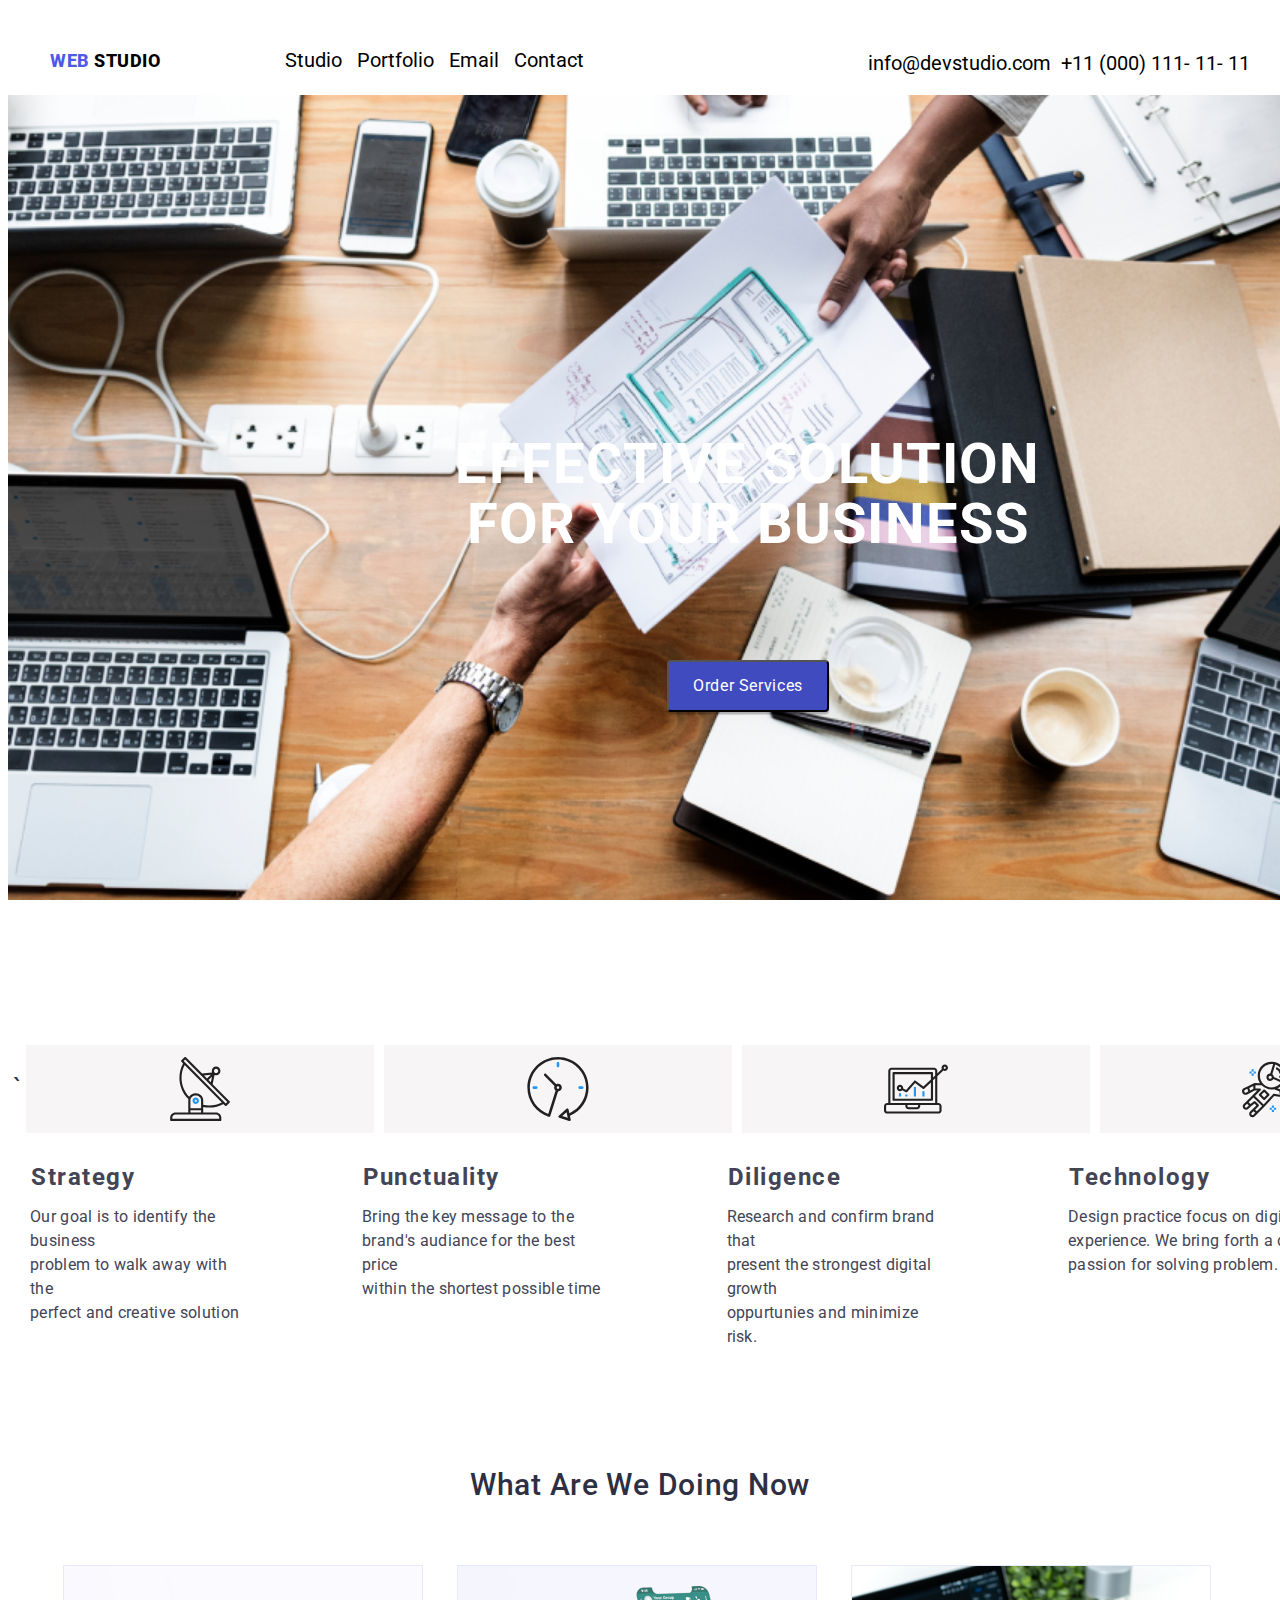
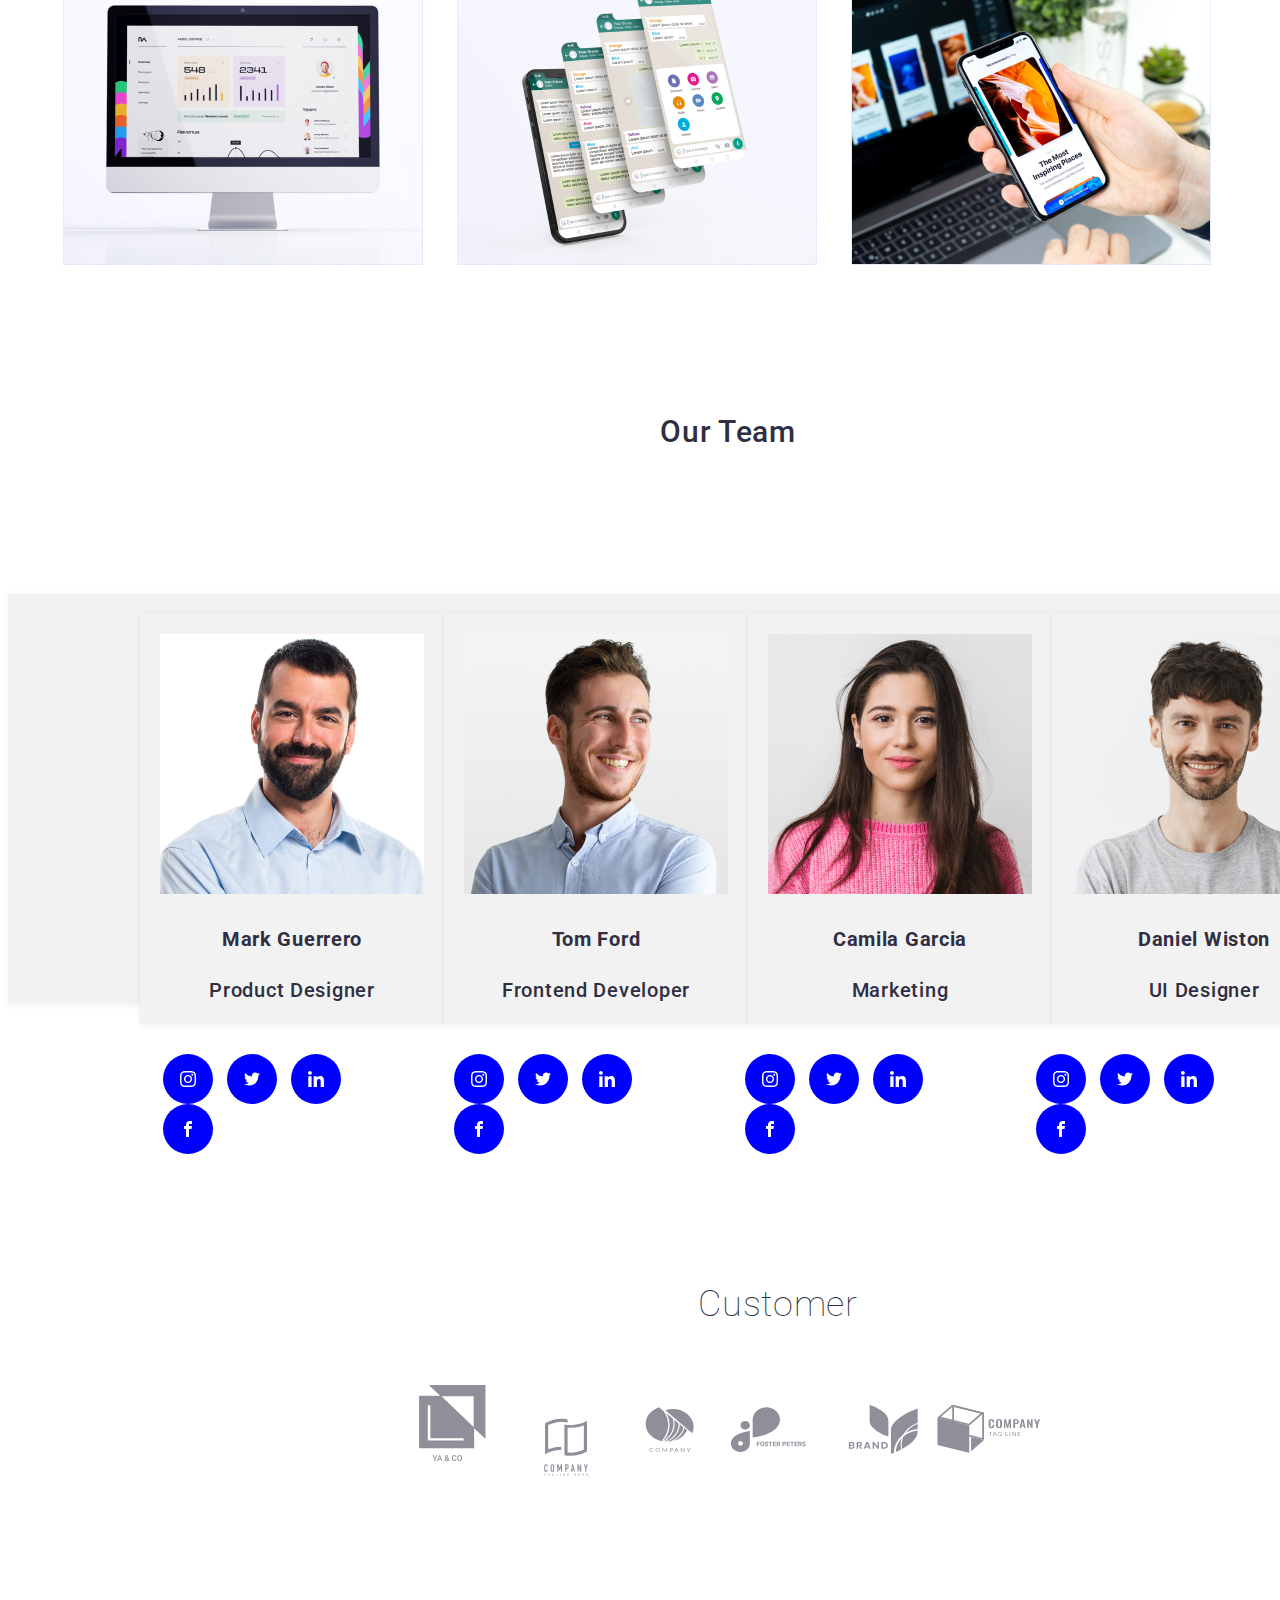
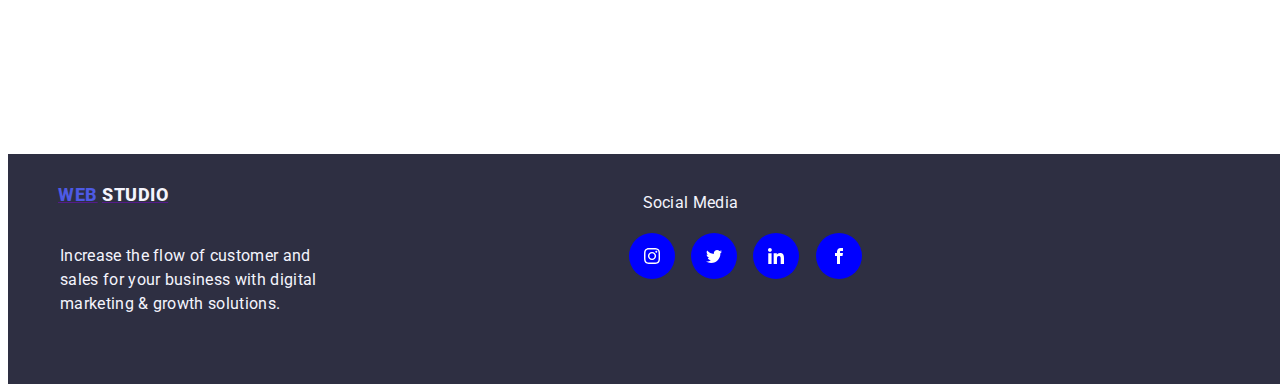
==== index.html @ 4688b886 "new update" ====
<!DOCTYPE html>
<html lang="en">
  <head>
    <meta charset="UTF-8" />
    <meta name="viewport" content="device-width, initial-scale=1.0"/>
    <title>homework 4</title>
    <link rel="preconnect" href="https://fonts.googleapis.com">
    <link rel="preconnect" href="https://fonts.gstatic.com" crossorigin>
    <link href="https://fonts.googleapis.com/css2?family=Raleway:wght@800&family=Roboto:wght@400;500;700&display=swap"
        rel="stylesheet">
    <link rel="stylesheet" href="css/style.css"/>

  </head>
  <body>                  
    <header class="header-list">
      <div class="list-list">
      <nav>
        <a class="logo-list"><span class="web-logo">WEB</span><span class="studio-logo">STUDIO</span></a>       
              <ul class="list">
                 <li class="list-1">
                    <a>Studio</a>
                      </li> 
                        <li class="list-1">
                           <a>Portfolio</a>
                           </li>
                              <li class="list-1">
                                <a>Email</a>
                                  </li>
                                    <li class="list-1">
                                <a>Contact</a>
                              </li>
                          </ul>            
                    </div>
                          <div class="list-2">
                                  <ul>
                                       <li class="list-1">
                                          <a>info@devstudio.com</a>
                                            </li>
                                          <li class="list-1">
                                             <a>+11 (000) 111- 11- 11</a>
                                          </li>           
                                  </ul>
                          </div>
         </nav>
   </div>
                        
    </header>
    <div class="office">
         <div class="overlay"></div>
           <ul>
                <p class="solution">
                Effective Solution <br/>
                for your business
                </p>
                <button class="btn-button">Order Services</button>
          </ul>
   </div>

          <div class="title">
                     `
                  <div class="icons">
                  <svg height="64" width="64">
                  <use href="images/icons.svg#antenna-1"></use>
                  </svg>
                  </div>
                
                  <div class="icons">
                  <svg height="64" width="64">
                  <use href="images/icons.svg#clock-1">  </use>
                  </svg>
                  </div> 

                  <div class="icons">                    
                  <svg height="64" width="64">
                  <use href="images/icons.svg#diagram-1"></use>
                  </svg>
                  </div> 
                   
                  <div class="icons">                       
                  <svg height="64" width="64">
                  <use href="images/icons.svg#astronaut-1"></use>
                  </svg>
                  </div>
                  
      </div>
                  
                <div class="descript"> 
                    <div> 
                    <h2 class="title-des">Strategy </h2>
                    <p class="des">
                    Our goal is to identify the business</br>
                    problem to walk away with the</br>
                    perfect and creative solution
                    </p>
                   </div>     
                 <!-- <div class="icons">
                        <svg height="64" width="64">
                        <use href="images/icons.svg#clock-1">  </use>
                        </svg>
                   </div>-->

                    <div> 
                    <h2 class="title-des">Punctuality</h2>
                    <p class="des">
                     Bring the key message to the</br>
                     brand's audiance for the best price</br>
                     within the shortest possible time
                    </p>
                    </div>
               
                      <!-- <div class="icons">                    
                        <svg height="64" width="64">
                        <use href="images/icons.svg#diagram-1"></use>
                        </svg>
                        </div> -->

                    <div> 
                    <h2 class="title-des">Diligence</h2>
                    <p class="des">
                    Research and confirm brand that</br>
                    present the strongest digital growth</br>
                    oppurtunies and minimize risk.
                    </p>
                   </div>
                    <!-- 
                      <div class="icons">                      
                        <svg height="64" width="64">
                        <use href="images/icons.svg#astronaut-1">  </use>
                         </svg>
                        </div>-->

                    <div> 
                    <h2 class="title-des">Technology</h2>
                    <p class="des"> 
                    Design practice focus on digital</br>
                    experience. We bring forth a deep</br>
                    passion for solving problem.
                    </p>
                    </div>
                    </div>

   </div>
             <div>    
                  <h3 class="work">What Are We Doing Now</h3>
              </div>
             

             <ul>
             <li class="image"><img src="images/img1.jpg" alt="Desktop"/></li>
             <li class="image"><img src="images/img2.jpg" alt="Cellphone"/></li>
             <li class="image"><img src="images/img3.jpg"alt="Mobile"/> </li>   
            </ul>
  </div>

    <div>
      <h4 class="team">Our Team</h4>
  </div>

  <div class="team card"> 
    <!-- <ul class="card-container"> -->
            <li class="card"><img src="images/img-1.jpg" alt="Mark Guerrero"/> 
            <h4> Mark Guerrero</h4>
            <p> Product Designer</p></li> 
            
            <li class="card"><img src="images/img-3.jpg" alt="Tom Ford"/>
            <h4 class="team-caption">Tom Ford</h4> 
            <p> Frontend Developer</p></li>
                      
            <li class="card"><img src="images/img-4.jpg" alt="Camila Garcia" />
            <h4> Camila Garcia</h4>
            <p> Marketing</p></li>
              
            <li class="card"><img src="images/img-5.jpg"  alt="Daniel Wiston" />
            <h4> Daniel Wiston</h4>
            <p>UI Designer</p></li>       
     </div>
     <!-- <div> 
           <div class="team-social">
           <a class="alpha">
           <svg height="16" width="16">
           <use href="images/icons.svg#instagram-2"></use>
           </svg>
           </a> 
           </div>

           <div class="team-social">
           <a class="alpha"> 
           <svg height="16" width="16">
           <use href="images/icons.svg#twitter-1"></use>
           </svg>
           </a>
           </div>

           <div class="team-social">
           <a class="alpha"> 
           <svg height="16" width="16">
           <use href="images/icons.svg#linkedin-1"></use>
           </svg>
           </a>
           </div>
              
          <div class="team-social">
          <a class="alpha"> 
          <svg height="16" width="16">
          <use href="images/icons.svg#facebook"></use>
          </svg>
          </a>
          </div> 
    </div> -->
                       
                      <!--  <div class="team-social">
                          <a class="alpha">
                        <svg height="16" width="16">
                        <use href="images/icons.svg#instagram-2"></use>
                        </svg>
                        </a>
                      </div>

                      <div class="team-social">
                        <a class="alpha"> 
                        <svg height="16" width="16">
                        <use href="images/icons.svg#twitter-1"></use>
                        </svg>
                      </a>
                      </div>

                      <div class="team-social">
                        <a class="alpha"> 
                        <svg height="16" width="16">
                        <use href="images/icons.svg#linkedin-1"></use>
                        </svg>
                      </a>
                      </div>
                  
                      <div class="team-social"> 
                        <a class="alpha"> 
                         <svg height="16" width="16">
                         <use href="images/icons.svg#facebook"></use>
                         </svg> 
                        </a>
                      </div>  
                 </div>  -->  
                     <!--   <div class="team-social">
                        <a class="alpha"> 
                        <svg height="16" width="16">
                        <use href="images/icons.svg#instagram-2"></use>
                       </svg>
                      </a>
                      </div>

                      <div class="team-social"> 
                        <a class="alpha"> 
                      <svg height="16" width="16">
                      <use href="images/icons.svg#twitter-1"></use>
                      </svg>
                    </a>
                    </div>

                    <div class="team-social"> 
                      <a class="alpha"> 
                     <svg height="16" width="16">
                     <use href="images/icons.svg#linkedin-1"></use>
                    </svg>
                      </a>
                    </div>

                    <div class="team-social"> 
                      <a class="alpha"> 
                     <svg height="16" width="16">
                     <use href="images/icons.svg#facebook"></use>
                     </svg>
                    </a>
                    </div>
                  -->  
                  <div class="div"> 
           <div>  
                    <div class="team-social">
                    <a class="alpha"> 
                    <svg height="16" width="16">
                    <use href="images/icons.svg#instagram-2"></use>
                    </svg>
                    </a>
                    </div>

                    <div class="team-social">
                    <a class="alpha">
                    <svg height="16" width="16">
                    <use href="images/icons.svg#twitter-1"></use>
                    </svg>
                    </a>
                    </div>

                    <div class="team-social">
                      <a class="alpha"> 
                      <svg height="16" width="16">
                      <use href="images/icons.svg#linkedin-1"></use>
                      </svg>
                      </a>
                    </div>
          
                     <div class="team-social">
                     <a class="alpha"> 
                     <svg height="16" width="16">
                     <use href="images/icons.svg#facebook"></use>
                     </svg>
                     </a>
                     </div> 
       </div> 
       <div>   
                    <div class="team-social">
                    <a class="alpha">
                    <svg height="16" width="16">
                    <use href="images/icons.svg#instagram-2"></use>
                    </svg>
                    </a> 
                    </div>
         
                    <div class="team-social">
                    <a class="alpha"> 
                    <svg height="16" width="16">
                    <use href="images/icons.svg#twitter-1"></use>
                    </svg>
                    </a>
                    </div>
         
                    <div class="team-social">
                    <a class="alpha"> 
                    <svg height="16" width="16">
                    <use href="images/icons.svg#linkedin-1"></use>
                    </svg>
                    </a>
                    </div>
                       
                   <div class="team-social">
                   <a class="alpha"> 
                   <svg height="16" width="16">
                   <use href="images/icons.svg#facebook"></use>
                   </svg>
                   </a>
                   </div> 
  </div>
  
   <div> 
                   <div class="team-social">
                    <a class="alpha"> 
                    <svg height="16" width="16">
                    <use href="images/icons.svg#instagram-2"></use>
                    </svg>
                    </a>
                    </div>

                   <div class="team-social">
                   <a class="alpha">
                   <svg height="16" width="16">
                   <use href="images/icons.svg#twitter-1"></use>
                   </svg>
                   </a>
                   </div>

                   <div class="team-social">
                   <a class="alpha"> 
                   <svg height="16" width="16">
                   <use href="images/icons.svg#linkedin-1"></use>
                   </svg>
                   </a>
                   </div>
  
                   <div class="team-social">
                   <a class="alpha"> 
                   <svg height="16" width="16">
                   <use href="images/icons.svg#facebook"></use>
                   </svg>
                   </a>
                   </div> 
  </div>
  <div> 
                    <div class="team-social">
                    <a class="alpha"> 
                    <svg height="16" width="16">
                    <use href="images/icons.svg#instagram-2"></use>
                    </svg>
                    </a>
                    </div>

                    <div class="team-social">
                    <a class="alpha">
                    <svg height="16" width="16">
                    <use href="images/icons.svg#twitter-1"></use>
                    </svg>
                    </a>
                    </div>

                    <div class="team-social">
                      <a class="alpha"> 
                      <svg height="16" width="16">
                      <use href="images/icons.svg#linkedin-1"></use>
                      </svg>
                      </a>
                    </div>
          
                  <div class="team-social">
                     <a class="alpha"> 
                     <svg height="16" width="16">
                     <use href="images/icons.svg#facebook"></use>
                     </svg>
                     </a>
                 </div> 
      </div>
    </div>
          
    <div class=" customer">   

              <div > 
               <h5 class="custo" >Customer</h5>
               </div>


      <div> 
        <ul class="icon-list"> 
          <li>         
             <svg class="icon icon-Logo"><use xlink:href="images/icons.svg#icon-Logo"></use></svg>          
          </li>
          <li>
            <div class="client2"> </div>
            <svg class="icon icon-Client-2"><use xlink:href="images/icons.svg#icon-Client-2"></use>
              <path fill="#8e8f99" style="fill: var(--color1, #8e8f99)" d="M29.86 7.976h-0.050c-0.076-0.005-0.153-0.006-0.229-0.008v0h-0.166c-0.144 0-0.292 0.004-0.438 0.011-0.011-0.001-0.022-0.001-0.033 0-1.325 0.075-2.624 0.406-3.824 0.976l-0.157 0.076v8.051l0.368-0.125c0.323-0.111 0.667-0.211 1.023-0.303 0.962-0.247 1.951-0.378 2.944-0.391v1.058c-0.132 0.001-0.259 0.005-0.387 0.011h-0.030c-0.764 0.042-1.523 0.158-2.265 0.348-0.94 0.235-1.846 0.588-2.698 1.051v-10.326c0.885-0.516 1.838-0.904 2.831-1.151 0.872-0.225 1.768-0.341 2.668-0.344h0.155c0.186 0.005 0.367 0.013 0.537 0.026 0.448 0.032 0.893 0.102 1.329 0.212v1.041c-0.424-0.099-0.854-0.164-1.288-0.194-0.009-0.001-0.018-0.002-0.026-0.002-0.090-0.008-0.18-0.015-0.263-0.015zM31.692 9.040c0.231 0.018 0.47 0.026 0.712 0.026 0.946-0.003 1.888-0.124 2.805-0.36 0.939-0.236 1.846-0.59 2.697-1.052v10.142c-0.885 0.516-1.838 0.903-2.831 1.151-0.872 0.224-1.768 0.339-2.668 0.343-0.682 0.006-1.362-0.075-2.024-0.239v-10.208c0.156 0.036 0.317 0.069 0.481 0.097 0.269 0.045 0.552 0.079 0.828 0.099zM36.853 9.119l-0.368 0.124c-0.338 0.114-0.68 0.215-1.023 0.306-0.999 0.257-2.026 0.388-3.057 0.392-0.24 0-0.461-0.006-0.674-0.020l-0.293-0.019v8.283l0.252 0.022c0.234 0.020 0.475 0.030 0.718 0.030 0.812-0.003 1.621-0.108 2.407-0.312 0.648-0.162 1.278-0.389 1.881-0.676l0.157-0.076v-8.054z"></path>
              <path fill="#8e8f99" style="fill: var(--color1, #8e8f99)" d="M24.632 22.259c-0.053-0.055-0.117-0.098-0.187-0.126s-0.146-0.042-0.222-0.039c-0.081-0.001-0.161 0.014-0.236 0.044-0.069 0.027-0.131 0.069-0.184 0.121s-0.092 0.116-0.119 0.185c-0.029 0.073-0.043 0.15-0.042 0.228v1.38c-0.003 0.097 0.015 0.194 0.054 0.283 0.033 0.071 0.080 0.134 0.138 0.185 0.055 0.046 0.12 0.080 0.19 0.098 0.067 0.019 0.136 0.028 0.206 0.029 0.077 0.001 0.153-0.016 0.223-0.048 0.069-0.030 0.131-0.074 0.184-0.128 0.051-0.054 0.092-0.116 0.12-0.185 0.029-0.070 0.044-0.144 0.044-0.22v-0.154h-0.361v0.123c0.001 0.042-0.006 0.084-0.021 0.123-0.012 0.029-0.030 0.056-0.052 0.078-0.022 0.018-0.048 0.032-0.075 0.040-0.024 0.008-0.050 0.012-0.075 0.013-0.032 0.004-0.065-0.001-0.095-0.014s-0.055-0.034-0.075-0.060c-0.034-0.055-0.051-0.12-0.048-0.185v-1.286c-0.002-0.071 0.013-0.142 0.044-0.206 0.019-0.029 0.045-0.052 0.076-0.067s0.066-0.020 0.1-0.016c0.031-0.001 0.062 0.005 0.090 0.019s0.052 0.034 0.071 0.059c0.040 0.053 0.061 0.118 0.060 0.185v0.119h0.357v-0.141c0.001-0.083-0.014-0.164-0.044-0.241-0.027-0.072-0.068-0.138-0.12-0.194z"></path>
              <path fill="#8e8f99" style="fill: var(--color1, #8e8f99)" d="M26.774 22.243c-0.115-0.097-0.26-0.151-0.41-0.152-0.073 0-0.146 0.013-0.215 0.039-0.070 0.025-0.135 0.063-0.19 0.113-0.060 0.054-0.107 0.12-0.14 0.193-0.036 0.084-0.054 0.175-0.052 0.267v1.323c-0.002 0.093 0.015 0.186 0.052 0.271 0.033 0.071 0.080 0.134 0.14 0.185 0.055 0.051 0.12 0.091 0.19 0.117 0.069 0.025 0.142 0.038 0.215 0.039s0.146-0.013 0.215-0.039c0.072-0.026 0.138-0.066 0.195-0.117s0.104-0.115 0.136-0.185c0.037-0.085 0.055-0.178 0.052-0.271v-1.323c0.002-0.092-0.016-0.183-0.052-0.267-0.032-0.073-0.078-0.139-0.136-0.193zM26.606 24.027c0.003 0.035-0.002 0.071-0.014 0.104s-0.032 0.063-0.058 0.088c-0.048 0.040-0.108 0.062-0.17 0.062s-0.122-0.022-0.17-0.062c-0.025-0.024-0.045-0.054-0.058-0.088s-0.017-0.069-0.014-0.104v-1.323c-0.003-0.035 0.002-0.071 0.014-0.104s0.032-0.063 0.058-0.088c0.048-0.040 0.108-0.062 0.17-0.062s0.122 0.022 0.17 0.062c0.025 0.024 0.045 0.054 0.058 0.088s0.017 0.069 0.014 0.104v1.323z"></path>
              <path fill="#8e8f99" style="fill: var(--color1, #8e8f99)" d="M29.588 24.618v-2.505h-0.347l-0.455 1.326h-0.006l-0.459-1.326h-0.343v2.505h0.358v-1.524h0.006l0.35 1.077h0.178l0.353-1.077h0.006v1.524h0.358z"></path>
              <path fill="#8e8f99" style="fill: var(--color1, #8e8f99)" d="M31.621 22.289c-0.055-0.062-0.125-0.109-0.202-0.137-0.084-0.027-0.171-0.040-0.259-0.039h-0.532v2.505h0.357v-0.978h0.184c0.111 0.005 0.222-0.018 0.322-0.068 0.081-0.045 0.149-0.111 0.196-0.191 0.041-0.067 0.069-0.141 0.082-0.218 0.014-0.094 0.020-0.19 0.019-0.285 0.003-0.12-0.008-0.241-0.035-0.358-0.024-0.087-0.069-0.166-0.132-0.23zM31.437 23.052c-0.002 0.045-0.013 0.090-0.033 0.13-0.020 0.038-0.053 0.069-0.092 0.088-0.053 0.024-0.111 0.034-0.168 0.031h-0.163v-0.852h0.184c0.055-0.003 0.111 0.008 0.161 0.031 0.037 0.021 0.066 0.054 0.084 0.092 0.020 0.044 0.030 0.091 0.031 0.14 0 0.053 0 0.108 0 0.166s0.004 0.118 0 0.172h-0.004z"></path>
              <path fill="#8e8f99" style="fill: var(--color1, #8e8f99)" d="M33.312 22.113h-0.293l-0.552 2.505h0.357l0.105-0.538h0.487l0.105 0.538h0.357l-0.566-2.505zM32.983 23.739l0.176-0.908h0.006l0.175 0.908h-0.357z"></path>
              <path fill="#8e8f99" style="fill: var(--color1, #8e8f99)" d="M35.618 23.622h-0.006l-0.539-1.509h-0.343v2.505h0.357v-1.506h0.007l0.545 1.506h0.336v-2.505h-0.357v1.509z"></path>
              <path fill="#8e8f99" style="fill: var(--color1, #8e8f99)" d="M37.799 22.113l-0.287 0.996h-0.007l-0.287-0.996h-0.378l0.49 1.446v1.059h0.357v-1.059l0.49-1.446h-0.378z"></path>
              <path fill="#8e8f99" style="fill: var(--color1, #8e8f99)" d="M23.636 25.325h0.172v0.483h0.117v-0.483h0.171v-0.099h-0.46v0.099z"></path>
              <path fill="#8e8f99" style="fill: var(--color1, #8e8f99)" d="M25.082 25.226l-0.225 0.582h0.124l0.048-0.132h0.232l0.050 0.132h0.127l-0.231-0.582h-0.124zM25.064 25.578l0.079-0.215 0.079 0.215h-0.158z"></path>
              <path fill="#8e8f99" style="fill: var(--color1, #8e8f99)" d="M26.512 25.593h0.134v0.075c-0.039 0.031-0.088 0.049-0.138 0.049-0.023 0.001-0.047-0.003-0.068-0.013s-0.040-0.024-0.055-0.043c-0.031-0.044-0.046-0.098-0.043-0.152 0-0.129 0.056-0.194 0.167-0.194 0.029-0.003 0.059 0.005 0.083 0.022s0.041 0.042 0.049 0.071l0.115-0.022c-0.025-0.114-0.107-0.171-0.247-0.171-0.075-0.002-0.148 0.025-0.203 0.075-0.029 0.029-0.052 0.064-0.066 0.103s-0.020 0.080-0.017 0.121c-0.003 0.080 0.023 0.158 0.075 0.218 0.028 0.029 0.063 0.052 0.101 0.067s0.079 0.021 0.12 0.018c0.091 0.003 0.179-0.031 0.247-0.092v-0.229h-0.252v0.098z"></path>
              <path fill="#8e8f99" style="fill: var(--color1, #8e8f99)" d="M27.972 25.226h-0.118v0.582h0.407v-0.099h-0.29v-0.483z"></path>
              <path fill="#8e8f99" style="fill: var(--color1, #8e8f99)" d="M29.206 25.226h-0.118v0.582h0.118v-0.582z"></path>
              <path fill="#8e8f99" style="fill: var(--color1, #8e8f99)" d="M30.413 25.615l-0.238-0.388h-0.114v0.582h0.109v-0.38l0.234 0.38h0.117v-0.582h-0.108v0.388z"></path>
              <path fill="#8e8f99" style="fill: var(--color1, #8e8f99)" d="M31.504 25.552h0.29v-0.099h-0.29v-0.128h0.312v-0.099h-0.43v0.582h0.442v-0.099h-0.324v-0.157z"></path>
              <path fill="#8e8f99" style="fill: var(--color1, #8e8f99)" d="M34.15 25.456h-0.229v-0.229h-0.117v0.582h0.117v-0.254h0.229v0.254h0.117v-0.582h-0.117v0.229z"></path>
              <path fill="#8e8f99" style="fill: var(--color1, #8e8f99)" d="M35.247 25.552h0.291v-0.099h-0.291v-0.128h0.313v-0.099h-0.43v0.582h0.441v-0.099h-0.324v-0.157z"></path>
              <path fill="#8e8f99" style="fill: var(--color1, #8e8f99)" d="M36.736 25.552c0.101-0.016 0.153-0.069 0.153-0.162 0.003-0.025-0.001-0.050-0.011-0.073s-0.026-0.042-0.046-0.057c-0.053-0.026-0.111-0.038-0.17-0.034h-0.247v0.582h0.117v-0.243h0.023c0.025-0.002 0.050 0.003 0.073 0.013 0.017 0.011 0.031 0.025 0.041 0.043l0.127 0.185h0.14l-0.071-0.114c-0.031-0.056-0.075-0.104-0.129-0.14zM36.618 25.471h-0.086v-0.146h0.092c0.040-0.003 0.080 0.001 0.119 0.014 0.008 0.008 0.015 0.017 0.020 0.027s0.007 0.022 0.006 0.033c-0 0.011-0.004 0.022-0.009 0.032s-0.013 0.019-0.022 0.025c-0.039 0.012-0.079 0.016-0.119 0.014z"></path>
              <path fill="#8e8f99" style="fill: var(--color1, #8e8f99)" d="M37.858 25.552h0.289v-0.099h-0.289v-0.128h0.313v-0.099h-0.431v0.582h0.441v-0.099h-0.324v-0.157z"></path>
            </svg>
          </li>
          <li>
            <svg class="icon icon-Client-3"><use xlink:href="images/icons.svg#icon-Client-3"></use>
              <path fill="#8e8f99" style="fill: var(--color1, #8e8f99)" d="M25.022 23.718c0.006 0 0.012 0.001 0.017 0.003s0.010 0.005 0.014 0.009l0.080 0.076c-0.062 0.061-0.139 0.11-0.226 0.143-0.101 0.036-0.21 0.054-0.32 0.051-0.103 0.002-0.206-0.015-0.301-0.048-0.086-0.031-0.163-0.077-0.227-0.136-0.065-0.061-0.114-0.132-0.147-0.209-0.035-0.086-0.052-0.177-0.051-0.268-0.001-0.092 0.017-0.183 0.055-0.269 0.035-0.078 0.088-0.149 0.156-0.209 0.069-0.059 0.151-0.105 0.241-0.136 0.099-0.033 0.204-0.049 0.31-0.048 0.098-0.002 0.196 0.013 0.288 0.044 0.079 0.029 0.152 0.070 0.216 0.121l-0.067 0.081c-0.005 0.006-0.010 0.011-0.017 0.015-0.008 0.005-0.018 0.007-0.027 0.006s-0.020-0.004-0.029-0.009l-0.036-0.021-0.050-0.027c-0.022-0.010-0.044-0.019-0.067-0.027-0.030-0.009-0.060-0.016-0.091-0.021-0.039-0.006-0.079-0.009-0.119-0.009-0.076-0.001-0.152 0.011-0.223 0.036-0.066 0.023-0.125 0.057-0.175 0.101-0.050 0.047-0.089 0.102-0.113 0.161-0.028 0.068-0.042 0.14-0.041 0.213-0.001 0.074 0.013 0.147 0.041 0.216 0.024 0.059 0.062 0.114 0.111 0.16 0.046 0.044 0.103 0.078 0.167 0.099 0.066 0.023 0.136 0.035 0.207 0.034 0.041 0 0.082-0.002 0.122-0.007 0.066-0.007 0.13-0.027 0.186-0.058 0.028-0.016 0.055-0.034 0.079-0.053 0.010-0.008 0.024-0.013 0.038-0.014z"></path>
              <path fill="#8e8f99" style="fill: var(--color1, #8e8f99)" d="M27.34 23.338c0.001 0.091-0.017 0.181-0.054 0.267-0.033 0.077-0.084 0.148-0.151 0.207s-0.148 0.105-0.237 0.136c-0.197 0.064-0.414 0.064-0.61 0-0.089-0.031-0.169-0.077-0.236-0.136-0.067-0.060-0.119-0.131-0.153-0.209-0.072-0.173-0.072-0.362 0-0.534 0.034-0.078 0.086-0.149 0.153-0.21 0.067-0.057 0.148-0.102 0.236-0.131 0.196-0.065 0.414-0.065 0.61 0 0.089 0.031 0.17 0.077 0.237 0.136 0.066 0.060 0.118 0.13 0.152 0.207 0.037 0.086 0.056 0.177 0.054 0.268zM27.13 23.338c0.002-0.073-0.011-0.145-0.038-0.214-0.023-0.059-0.059-0.114-0.107-0.16-0.047-0.044-0.105-0.079-0.17-0.101-0.143-0.047-0.301-0.047-0.444 0-0.065 0.023-0.123 0.057-0.17 0.101-0.049 0.046-0.086 0.101-0.108 0.16-0.051 0.14-0.051 0.289 0 0.429 0.023 0.059 0.060 0.114 0.108 0.16 0.047 0.044 0.105 0.078 0.17 0.1 0.143 0.046 0.301 0.046 0.444 0 0.065-0.022 0.122-0.057 0.17-0.1 0.048-0.047 0.085-0.101 0.107-0.16 0.027-0.069 0.040-0.142 0.038-0.214z"></path>
              <path fill="#8e8f99" style="fill: var(--color1, #8e8f99)" d="M28.922 23.563l0.021 0.048c0.008-0.017 0.015-0.033 0.023-0.048s0.016-0.032 0.026-0.047l0.513-0.797c0.010-0.014 0.019-0.022 0.029-0.025 0.014-0.004 0.028-0.005 0.042-0.004h0.152v1.296h-0.18v-0.953c0-0.012 0-0.026 0-0.040s-0.001-0.030 0-0.045l-0.516 0.808c-0.007 0.012-0.017 0.022-0.030 0.029s-0.028 0.011-0.044 0.011h-0.029c-0.016 0-0.031-0.004-0.044-0.011s-0.024-0.017-0.030-0.030l-0.531-0.813c0 0.015 0 0.031 0 0.046s0 0.029 0 0.041v0.953h-0.174v-1.293h0.152c0.014-0.001 0.029 0.001 0.042 0.004 0.012 0.005 0.022 0.014 0.028 0.025l0.524 0.798c0.010 0.015 0.019 0.030 0.026 0.046z"></path>
              <path fill="#8e8f99" style="fill: var(--color1, #8e8f99)" d="M30.853 23.499v0.485h-0.201v-1.294h0.448c0.084-0.001 0.169 0.008 0.25 0.028 0.065 0.016 0.125 0.043 0.177 0.081 0.045 0.035 0.079 0.078 0.1 0.127 0.024 0.053 0.035 0.109 0.034 0.166 0.001 0.057-0.012 0.113-0.037 0.166-0.024 0.050-0.061 0.094-0.108 0.13-0.052 0.039-0.112 0.068-0.178 0.086-0.078 0.021-0.16 0.031-0.242 0.030l-0.243-0.003zM30.853 23.36h0.243c0.053 0.001 0.105-0.006 0.156-0.020 0.041-0.012 0.080-0.031 0.112-0.056 0.030-0.024 0.053-0.053 0.068-0.086 0.016-0.035 0.025-0.072 0.024-0.109 0.002-0.036-0.005-0.072-0.020-0.105s-0.040-0.064-0.070-0.088c-0.077-0.051-0.173-0.076-0.27-0.069h-0.243v0.533z"></path>
              <path fill="#8e8f99" style="fill: var(--color1, #8e8f99)" d="M33.551 23.986h-0.159c-0.016 0-0.032-0.004-0.044-0.012-0.011-0.008-0.020-0.018-0.026-0.030l-0.136-0.313h-0.686l-0.142 0.313c-0.005 0.011-0.014 0.021-0.025 0.029-0.013 0.009-0.029 0.013-0.045 0.013h-0.159l0.602-1.296h0.209l0.61 1.296zM32.557 23.505h0.566l-0.239-0.527c-0.018-0.040-0.033-0.080-0.045-0.122l-0.023 0.068c-0.007 0.021-0.015 0.039-0.022 0.055l-0.237 0.527z"></path>
              <path fill="#8e8f99" style="fill: var(--color1, #8e8f99)" d="M34.418 22.696c0.012 0.006 0.022 0.014 0.030 0.023l0.878 0.977c0-0.015 0-0.031 0-0.045s0-0.029 0-0.043v-0.918h0.18v1.296h-0.1c-0.014 0-0.028-0.002-0.041-0.008s-0.023-0.014-0.032-0.024l-0.877-0.976c0.001 0.015 0.001 0.030 0 0.045s0 0.027 0 0.039v0.924h-0.18v-1.296h0.106c0.012-0 0.025 0.002 0.036 0.006z"></path>
              <path fill="#8e8f99" style="fill: var(--color1, #8e8f99)" d="M36.985 23.47v0.515h-0.201v-0.515l-0.555-0.78h0.18c0.016-0.001 0.031 0.003 0.043 0.011 0.011 0.008 0.020 0.018 0.027 0.029l0.347 0.503c0.014 0.021 0.026 0.041 0.036 0.060s0.018 0.037 0.025 0.055l0.026-0.056c0.010-0.020 0.021-0.040 0.034-0.059l0.343-0.507c0.007-0.010 0.016-0.019 0.026-0.027 0.012-0.009 0.028-0.014 0.043-0.013h0.182l-0.556 0.784z"></path>
              <path fill="#8e8f99" style="fill: var(--color1, #8e8f99)" d="M28.823 20.515c0.087 0.009 0.176 0.017 0.265 0.024 1.354-0.518 2.5-1.365 3.294-2.436s1.201-2.318 1.17-3.585l-1.493-1.275c0.303 1.349 0.162 2.744-0.41 4.029s-1.55 2.408-2.826 3.244z"></path>
              <path fill="#8e8f99" style="fill: var(--color1, #8e8f99)" d="M28.29 20.456l0.040 0.007c1.364-0.833 2.403-1.997 2.984-3.341s0.677-2.805 0.276-4.196l-2.126-1.816c0.86 1.493 1.206 3.164 0.998 4.818s-0.961 3.225-2.172 4.528z"></path>
              <path fill="#8e8f99" style="fill: var(--color1, #8e8f99)" d="M35.5 16.015c-0.361 1.393-1.238 2.648-2.501 3.581-0.369 0.274-0.767 0.518-1.188 0.729 1.028-0.258 1.974-0.715 2.763-1.335s1.401-1.386 1.789-2.24l-0.862-0.736z"></path>
              <path fill="#8e8f99" style="fill: var(--color1, #8e8f99)" d="M35.162 15.81l-1.228-1.049c-0.023 1.196-0.421 2.364-1.152 3.384s-1.768 1.854-3.004 2.416h0.006c0.275-0 0.551-0.014 0.824-0.042 1.155-0.403 2.175-1.044 2.97-1.865s1.339-1.799 1.584-2.844z"></path>
              <path fill="#8e8f99" style="fill: var(--color1, #8e8f99)" d="M28.468 10.344l-1.465-1.253c-1.309 0.432-2.435 1.192-3.231 2.18s-1.223 2.158-1.227 3.357v0c0.005 1.325 0.527 2.611 1.483 3.654s2.293 1.784 3.797 2.105c1.343-1.398 2.13-3.126 2.245-4.932s-0.446-3.597-1.604-5.111z"></path>
              <path fill="#8e8f99" style="fill: var(--color1, #8e8f99)" d="M38.545 15.617c-0.005-1.572-0.739-3.079-2.040-4.19s-3.064-1.738-4.904-1.743c-0.85-0.001-1.693 0.133-2.486 0.395l8.967 7.661c0.307-0.677 0.464-1.397 0.464-2.123z"></path>
            
            
            </svg>
          </li>
          <li>
            <svg class="icon icon-Client-4"><use xlink:href="images/icons.svg#icon-Client-4"></use>
              <path fill="#8e8f99" style="fill: var(--color1, #8e8f99)" d="M20.392 13.643h-0.001c-0.867 0-1.571 0.634-1.571 1.416v0.001c0 0.782 0.703 1.416 1.571 1.416h0.001c0.867 0 1.571-0.634 1.571-1.416v-0.001c0-0.782-0.703-1.416-1.571-1.416z"></path>
              <path fill="#8e8f99" style="fill: var(--color1, #8e8f99)" d="M31.986 13.19c-0.002-1.086-0.482-2.128-1.334-2.896s-2.007-1.201-3.212-1.203v0c-1.205 0.002-2.361 0.434-3.213 1.203s-1.332 1.81-1.335 2.896v5.991c0 0 9.092-0.913 9.093-5.99v-0.001z"></path>
              <path fill="#8e8f99" style="fill: var(--color1, #8e8f99)" d="M15.636 21.147c0.002 0.756 0.336 1.48 0.929 2.015s1.396 0.836 2.234 0.838c0.838-0.002 1.641-0.303 2.234-0.838s0.927-1.259 0.929-2.014v-4.168c0 0-6.327 0.636-6.327 4.167zM18.8 21.894c-0.164 0-0.324-0.044-0.46-0.126s-0.242-0.199-0.305-0.335-0.079-0.287-0.047-0.432c0.032-0.145 0.111-0.278 0.227-0.382s0.263-0.176 0.424-0.204c0.161-0.029 0.327-0.014 0.479 0.043s0.281 0.152 0.372 0.275c0.091 0.123 0.14 0.267 0.14 0.415 0 0.098-0.021 0.196-0.062 0.287s-0.102 0.174-0.179 0.243c-0.077 0.070-0.168 0.125-0.269 0.163s-0.209 0.057-0.318 0.057v-0.003z"></path>
              <path fill="#8e8f99" style="fill: var(--color1, #8e8f99)" d="M24.585 20.551v1.551h-0.32v-1.551h0.32zM25.203 21.214v0.249h-0.705v-0.249h0.705zM25.278 20.551v0.25h-0.78v-0.25h0.78zM26.737 21.29v0.074c0 0.118-0.016 0.224-0.048 0.317s-0.077 0.174-0.135 0.24c-0.058 0.065-0.128 0.115-0.209 0.15s-0.169 0.052-0.267 0.052c-0.097 0-0.186-0.017-0.267-0.052s-0.15-0.085-0.209-0.15c-0.059-0.066-0.105-0.146-0.137-0.24s-0.048-0.2-0.048-0.317v-0.074c0-0.119 0.016-0.224 0.048-0.317s0.077-0.174 0.135-0.24c0.059-0.066 0.129-0.116 0.209-0.151s0.17-0.052 0.267-0.052c0.098 0 0.187 0.017 0.267 0.052s0.151 0.085 0.209 0.151c0.059 0.066 0.104 0.146 0.136 0.24s0.049 0.199 0.049 0.317zM26.414 21.364v-0.076c0-0.082-0.007-0.155-0.022-0.217s-0.037-0.115-0.066-0.158-0.065-0.075-0.107-0.096c-0.042-0.022-0.090-0.033-0.144-0.033s-0.102 0.011-0.144 0.033c-0.041 0.021-0.076 0.053-0.105 0.096s-0.050 0.095-0.065 0.158c-0.015 0.063-0.022 0.135-0.022 0.217v0.076c0 0.082 0.007 0.154 0.022 0.217s0.037 0.115 0.066 0.159c0.029 0.043 0.065 0.075 0.107 0.097s0.090 0.033 0.144 0.033c0.054 0 0.102-0.011 0.144-0.033s0.077-0.054 0.105-0.097c0.028-0.043 0.050-0.096 0.065-0.159s0.022-0.136 0.022-0.217zM27.775 21.696c0-0.028-0.004-0.053-0.013-0.075s-0.023-0.043-0.045-0.062c-0.022-0.019-0.053-0.038-0.093-0.056s-0.091-0.038-0.154-0.058c-0.070-0.023-0.137-0.048-0.2-0.077s-0.118-0.061-0.166-0.099c-0.048-0.038-0.085-0.083-0.113-0.133s-0.040-0.109-0.040-0.176c0-0.065 0.014-0.123 0.043-0.176s0.068-0.099 0.119-0.136c0.051-0.038 0.111-0.068 0.181-0.088s0.147-0.031 0.231-0.031c0.114 0 0.214 0.021 0.299 0.062s0.151 0.098 0.198 0.169c0.048 0.072 0.071 0.154 0.071 0.246h-0.317c0-0.045-0.010-0.085-0.029-0.119s-0.047-0.062-0.085-0.082c-0.038-0.020-0.085-0.030-0.143-0.030-0.055 0-0.102 0.009-0.138 0.026s-0.065 0.039-0.083 0.067c-0.018 0.028-0.028 0.059-0.028 0.094 0 0.026 0.006 0.050 0.019 0.071s0.033 0.041 0.060 0.060 0.059 0.036 0.097 0.052c0.038 0.016 0.083 0.032 0.133 0.048 0.084 0.026 0.159 0.054 0.223 0.086s0.119 0.068 0.162 0.108c0.043 0.040 0.076 0.085 0.098 0.135s0.033 0.108 0.033 0.172c0 0.067-0.013 0.128-0.039 0.181s-0.064 0.098-0.114 0.135c-0.050 0.037-0.109 0.065-0.178 0.084s-0.146 0.029-0.231 0.029c-0.077 0-0.152-0.010-0.227-0.030s-0.142-0.052-0.203-0.093c-0.060-0.041-0.109-0.094-0.145-0.158s-0.054-0.14-0.054-0.227h0.321c0 0.048 0.007 0.089 0.022 0.122s0.036 0.060 0.063 0.081c0.028 0.021 0.060 0.035 0.098 0.045s0.080 0.014 0.126 0.014c0.055 0 0.101-0.008 0.136-0.023s0.063-0.037 0.080-0.065c0.018-0.028 0.027-0.059 0.027-0.094zM29.005 20.551v1.551h-0.319v-1.551h0.319zM29.482 20.551v0.25h-1.266v-0.25h1.266zM30.705 21.853v0.249h-0.826v-0.249h0.826zM29.984 20.551v1.551h-0.32v-1.551h0.32zM30.598 21.183v0.243h-0.718v-0.243h0.718zM30.704 20.551v0.25h-0.825v-0.25h0.825zM30.892 20.551h0.578c0.119 0 0.221 0.018 0.306 0.053s0.152 0.088 0.198 0.158 0.069 0.155 0.069 0.257c0 0.083-0.014 0.154-0.043 0.214s-0.067 0.108-0.118 0.148c-0.050 0.039-0.11 0.070-0.178 0.094l-0.101 0.053h-0.503l-0.002-0.249h0.374c0.056 0 0.103-0.010 0.14-0.030s0.065-0.048 0.083-0.083c0.019-0.035 0.029-0.077 0.029-0.124 0-0.050-0.009-0.093-0.028-0.129s-0.047-0.064-0.084-0.083-0.085-0.029-0.142-0.029h-0.259v1.301h-0.32v-1.551zM31.759 22.102l-0.354-0.691 0.338-0.002 0.358 0.679v0.015h-0.342zM33.437 21.549h-0.395v-0.249h0.395c0.061 0 0.111-0.010 0.149-0.030s0.066-0.049 0.084-0.085c0.018-0.036 0.027-0.077 0.027-0.122s-0.009-0.089-0.027-0.129c-0.018-0.040-0.046-0.072-0.084-0.096s-0.088-0.036-0.149-0.036h-0.284v1.301h-0.32v-1.551h0.604c0.121 0 0.225 0.022 0.312 0.066s0.154 0.103 0.2 0.18c0.046 0.077 0.069 0.164 0.069 0.263 0 0.1-0.023 0.187-0.069 0.26s-0.113 0.13-0.2 0.169c-0.087 0.040-0.191 0.060-0.312 0.060zM35.28 21.853v0.249h-0.826v-0.249h0.826zM34.559 20.551v1.551h-0.32v-1.551h0.32zM35.172 21.183v0.243h-0.718v-0.243h0.718zM35.279 20.551v0.25h-0.825v-0.25h0.825zM36.181 20.551v1.551h-0.319v-1.551h0.319zM36.659 20.551v0.25h-1.266v-0.25h1.266zM37.881 21.853v0.249h-0.825v-0.249h0.825zM37.16 20.551v1.551h-0.32v-1.551h0.32zM37.774 21.183v0.243h-0.718v-0.243h0.718zM37.88 20.551v0.25h-0.824v-0.25h0.824zM38.068 20.551h0.579c0.119 0 0.22 0.018 0.306 0.053s0.152 0.088 0.198 0.158 0.069 0.155 0.069 0.257c0 0.083-0.014 0.154-0.043 0.214s-0.067 0.108-0.118 0.148c-0.051 0.039-0.11 0.070-0.178 0.094l-0.101 0.053h-0.503l-0.002-0.249h0.374c0.056 0 0.103-0.010 0.139-0.030s0.065-0.048 0.083-0.083c0.019-0.035 0.029-0.077 0.029-0.124 0-0.050-0.009-0.093-0.028-0.129s-0.047-0.064-0.084-0.083c-0.037-0.019-0.085-0.029-0.141-0.029h-0.259v1.301h-0.32v-1.551zM38.935 22.102l-0.354-0.691 0.338-0.002 0.358 0.679v0.015h-0.342zM40.273 21.696c0-0.028-0.004-0.053-0.013-0.075-0.008-0.023-0.023-0.043-0.045-0.062s-0.053-0.038-0.093-0.056c-0.040-0.018-0.091-0.038-0.154-0.058-0.071-0.023-0.137-0.048-0.2-0.077s-0.118-0.061-0.166-0.099c-0.048-0.038-0.085-0.083-0.113-0.133s-0.040-0.109-0.040-0.176c0-0.065 0.014-0.123 0.043-0.176s0.068-0.099 0.119-0.136c0.051-0.038 0.112-0.068 0.181-0.088 0.071-0.021 0.148-0.031 0.231-0.031 0.114 0 0.214 0.021 0.299 0.062s0.151 0.098 0.198 0.169c0.048 0.072 0.071 0.154 0.071 0.246h-0.317c0-0.045-0.009-0.085-0.029-0.119-0.018-0.035-0.047-0.062-0.085-0.082s-0.085-0.030-0.143-0.030c-0.055 0-0.101 0.009-0.139 0.026s-0.064 0.039-0.083 0.067c-0.019 0.028-0.028 0.059-0.028 0.094 0 0.026 0.006 0.050 0.019 0.071s0.033 0.041 0.060 0.060c0.026 0.018 0.059 0.036 0.097 0.052s0.083 0.032 0.133 0.048c0.085 0.026 0.159 0.054 0.223 0.086s0.119 0.068 0.162 0.108 0.076 0.085 0.098 0.135c0.022 0.050 0.033 0.108 0.033 0.172 0 0.067-0.013 0.128-0.039 0.181s-0.064 0.098-0.114 0.135c-0.049 0.037-0.109 0.065-0.178 0.084s-0.146 0.029-0.231 0.029c-0.076 0-0.152-0.010-0.227-0.030s-0.142-0.052-0.203-0.093c-0.060-0.041-0.109-0.094-0.145-0.158s-0.054-0.14-0.054-0.227h0.321c0 0.048 0.007 0.089 0.022 0.122s0.036 0.060 0.063 0.081c0.028 0.021 0.060 0.035 0.098 0.045s0.080 0.014 0.125 0.014c0.056 0 0.101-0.008 0.136-0.023 0.036-0.016 0.063-0.037 0.080-0.065s0.027-0.059 0.027-0.094z"></path>
            
            
            </svg>
          </li>
          <li>
            <svg class="icon icon-Client-5"><use xlink:href="images/icons.svg#icon-Client-5"></use>
              <path fill="#8e8f99" style="fill: var(--color1, #8e8f99)" d="M21.379 21.954c0.089 0.099 0.137 0.224 0.134 0.352 0.005 0.083-0.012 0.167-0.048 0.244s-0.091 0.146-0.16 0.201c-0.173 0.118-0.388 0.176-0.605 0.162h-1.064v-2.23h1.042c0.206-0.012 0.41 0.040 0.577 0.148 0.067 0.051 0.121 0.115 0.156 0.187s0.051 0.151 0.046 0.23c0.006 0.123-0.037 0.244-0.121 0.341-0.081 0.089-0.193 0.15-0.317 0.174 0.141 0.023 0.268 0.091 0.359 0.191zM20.131 21.617h0.445c0.101 0.007 0.202-0.020 0.283-0.074 0.033-0.027 0.059-0.061 0.076-0.099s0.023-0.078 0.020-0.119c0.003-0.040-0.004-0.081-0.020-0.119s-0.042-0.072-0.074-0.099c-0.084-0.056-0.188-0.083-0.292-0.075h-0.438v0.585zM20.903 22.472c0.036-0.028 0.064-0.063 0.082-0.102s0.026-0.082 0.023-0.124c0.003-0.043-0.006-0.086-0.024-0.126s-0.047-0.075-0.083-0.103c-0.087-0.058-0.194-0.087-0.302-0.081h-0.467v0.613h0.473c0.106 0.006 0.212-0.022 0.299-0.077z"></path>
              <path fill="#8e8f99" style="fill: var(--color1, #8e8f99)" d="M23.509 22.912l-0.58-0.872h-0.218v0.872h-0.499v-2.23h0.944c0.238-0.015 0.473 0.053 0.657 0.19 0.132 0.121 0.212 0.28 0.224 0.45s-0.042 0.337-0.154 0.473c-0.116 0.12-0.276 0.2-0.45 0.227l0.617 0.891h-0.542zM22.711 21.737h0.408c0.283 0 0.425-0.113 0.425-0.338 0.003-0.046-0.005-0.092-0.023-0.135s-0.046-0.082-0.081-0.115c-0.090-0.067-0.205-0.099-0.321-0.090h-0.413l0.005 0.679z"></path>
              <path fill="#8e8f99" style="fill: var(--color1, #8e8f99)" d="M26.234 22.464h-0.993l-0.175 0.449h-0.523l0.912-2.205h0.565l0.909 2.205h-0.523l-0.172-0.449zM26.101 22.126l-0.363-0.941-0.363 0.941h0.726z"></path>
              <path fill="#8e8f99" style="fill: var(--color1, #8e8f99)" d="M29.645 22.913h-0.495l-1.11-1.516v1.516h-0.494v-2.23h0.494l1.11 1.525v-1.525h0.495v2.23z"></path>
              <path fill="#8e8f99" style="fill: var(--color1, #8e8f99)" d="M32.469 22.379c-0.102 0.168-0.258 0.305-0.448 0.393-0.215 0.098-0.454 0.146-0.696 0.141h-0.881v-2.23h0.881c0.241-0.006 0.48 0.041 0.696 0.137 0.189 0.086 0.346 0.222 0.448 0.389 0.102 0.181 0.155 0.382 0.155 0.585s-0.053 0.404-0.155 0.585zM31.903 22.325c0.141-0.148 0.219-0.337 0.219-0.532s-0.078-0.384-0.219-0.532c-0.171-0.134-0.393-0.202-0.62-0.19h-0.344v1.443h0.344c0.226 0.013 0.449-0.055 0.62-0.19z"></path>
              <path fill="#8e8f99" style="fill: var(--color1, #8e8f99)" d="M26.543 8.279c0 0 6.388 2.171 6.252 5.313v5.314c0 0-6.383-2.172-6.25-5.314l-0.002-5.313z"></path>
              <path fill="#8e8f99" style="fill: var(--color1, #8e8f99)" d="M38.487 17.662c1.207-0.747 2.602-1.21 4.059-1.346v-1.663c-1.679 0.582-3.102 1.638-4.059 3.010z"></path>
              <path fill="#8e8f99" style="fill: var(--color1, #8e8f99)" d="M37.762 18.163c0.987-1.79 2.699-3.171 4.783-3.86v-4.793c0 0-9.097 3.093-8.905 7.567v7.566c0 0 0.405-0.138 1.043-0.398 0-0.242 0-0.486 0.029-0.731 0.188-2.077 1.285-4.002 3.050-5.351z"></path>
              <path fill="#8e8f99" style="fill: var(--color1, #8e8f99)" d="M36.897 20.973c0.048-0.525 0.155-1.044 0.319-1.549-1.099 1.165-1.764 2.611-1.902 4.134-0.013 0.144-0.021 0.288-0.024 0.436 0.517-0.223 1.118-0.502 1.75-0.83-0.161-0.721-0.209-1.458-0.142-2.191z"></path>
              <path fill="#8e8f99" style="fill: var(--color1, #8e8f99)" d="M37.259 21.001c-0.060 0.663-0.023 1.33 0.113 1.984 2.485-1.339 5.278-3.408 5.171-5.908v-0.218c-1.776 0.179-3.437 0.878-4.729 1.989-0.302 0.689-0.489 1.414-0.554 2.153z"></path>            
            </svg>
          </li>
          <li>
            <svg class="icon icon-Client-6"><use xlink:href="images/icons.svg#icon-Client-6"></use>
              <path fill="#8e8f99" style="fill: var(--color1, #8e8f99)" d="M31.102 15.798c-0.161-0.215-0.239-0.469-0.22-0.724v-1.050c0-0.322 0.073-0.567 0.219-0.734s0.397-0.251 0.753-0.25c0.334 0 0.572 0.071 0.712 0.214 0.153 0.182 0.228 0.404 0.21 0.628v0.247h-0.598v-0.25c0.002-0.082-0.004-0.164-0.017-0.245-0.009-0.055-0.039-0.107-0.085-0.145-0.061-0.042-0.139-0.062-0.217-0.057-0.082-0.005-0.163 0.016-0.228 0.060-0.052 0.043-0.087 0.099-0.099 0.16-0.017 0.086-0.025 0.173-0.024 0.26v1.275c-0.009 0.123 0.017 0.246 0.077 0.358 0.030 0.038 0.071 0.068 0.119 0.087s0.102 0.026 0.154 0.020c0.077 0.005 0.153-0.015 0.212-0.058 0.049-0.042 0.080-0.096 0.089-0.155 0.014-0.085 0.020-0.17 0.019-0.255v-0.259h0.598v0.236c0.017 0.234-0.056 0.466-0.207 0.66-0.137 0.156-0.371 0.234-0.716 0.234s-0.604-0.083-0.752-0.256z"></path>
              <path fill="#8e8f99" style="fill: var(--color1, #8e8f99)" d="M33.591 15.808c-0.151-0.163-0.227-0.402-0.227-0.717v-1.105c0-0.312 0.076-0.548 0.227-0.708s0.404-0.24 0.758-0.239c0.352 0 0.603 0.080 0.754 0.239s0.228 0.396 0.228 0.708v1.105c0 0.312-0.077 0.551-0.23 0.716s-0.404 0.247-0.752 0.247-0.605-0.083-0.758-0.246zM34.628 15.543c0.054-0.102 0.079-0.215 0.072-0.327v-1.353c0.007-0.11-0.017-0.22-0.071-0.321-0.030-0.039-0.073-0.069-0.122-0.088s-0.104-0.025-0.158-0.019c-0.054-0.006-0.108 0-0.158 0.019s-0.092 0.049-0.123 0.088c-0.054 0.1-0.079 0.21-0.072 0.32v1.359c-0.008 0.112 0.017 0.225 0.072 0.327 0.035 0.034 0.078 0.062 0.126 0.081s0.101 0.029 0.154 0.029 0.105-0.010 0.154-0.029c0.048-0.019 0.091-0.047 0.126-0.081v-0.006z"></path>
              <path fill="#8e8f99" style="fill: var(--color1, #8e8f99)" d="M36.050 13.071h0.644l0.484 2.038 0.495-2.038h0.627l0.063 2.942h-0.463l-0.049-2.045-0.478 2.045h-0.371l-0.495-2.052-0.046 2.052h-0.468l0.058-2.942z"></path>
              <path fill="#8e8f99" style="fill: var(--color1, #8e8f99)" d="M39.085 13.071h1.003c0.577 0 0.867 0.278 0.867 0.835 0 0.533-0.304 0.8-0.912 0.799h-0.342v1.308h-0.619l0.004-2.942zM39.941 14.329c0.061 0.007 0.123 0.002 0.182-0.014s0.113-0.043 0.158-0.079c0.071-0.099 0.102-0.216 0.089-0.332 0.003-0.090-0.007-0.18-0.029-0.267-0.009-0.029-0.024-0.057-0.046-0.081s-0.048-0.044-0.078-0.059c-0.086-0.036-0.181-0.052-0.276-0.047h-0.24v0.879h0.24z"></path>
              <path fill="#8e8f99" style="fill: var(--color1, #8e8f99)" d="M41.847 13.071h0.665l0.682 2.942h-0.577l-0.135-0.678h-0.593l-0.139 0.678h-0.585l0.682-2.942zM42.415 14.994l-0.231-1.235-0.232 1.235h0.463z"></path>
              <path fill="#8e8f99" style="fill: var(--color1, #8e8f99)" d="M43.745 13.071h0.433l0.829 1.678v-1.678h0.514v2.942h-0.412l-0.835-1.752v1.752h-0.531l0.001-2.942z"></path>
              <path fill="#8e8f99" style="fill: var(--color1, #8e8f99)" d="M46.725 14.892l-0.689-1.816h0.581l0.421 1.167 0.395-1.167h0.568l-0.681 1.816v1.122h-0.594v-1.122z"></path>
              <path fill="#8e8f99" style="fill: var(--color1, #8e8f99)" d="M32.057 17.299v0.154h-0.505v1.195h-0.212v-1.195h-0.508v-0.154h1.224z"></path>
              <path fill="#8e8f99" style="fill: var(--color1, #8e8f99)" d="M33.641 18.649h-0.163c-0.017 0.001-0.033-0.004-0.046-0.013-0.012-0.008-0.022-0.019-0.027-0.031l-0.146-0.32h-0.701l-0.146 0.32c-0.004 0.013-0.012 0.026-0.022 0.036-0.013 0.009-0.029 0.014-0.046 0.013h-0.163l0.619-1.349h0.215l0.626 1.344zM32.616 18.148h0.584l-0.248-0.549c-0.018-0.042-0.034-0.084-0.046-0.127-0.009 0.026-0.016 0.050-0.024 0.072l-0.022 0.057-0.245 0.548z"></path>
              <path fill="#8e8f99" style="fill: var(--color1, #8e8f99)" d="M34.708 18.516c0.039 0.002 0.078 0.002 0.116 0 0.033-0.003 0.067-0.008 0.099-0.016 0.030-0.006 0.060-0.015 0.089-0.025 0.027-0.010 0.054-0.021 0.083-0.033v-0.303h-0.248c-0.006 0-0.012-0-0.018-0.002s-0.011-0.005-0.015-0.008c-0.004-0.003-0.007-0.007-0.009-0.011s-0.003-0.009-0.003-0.014v-0.104h0.48v0.517c-0.039 0.024-0.081 0.046-0.124 0.064s-0.090 0.034-0.137 0.046c-0.051 0.013-0.102 0.022-0.155 0.028-0.060 0.006-0.12 0.009-0.181 0.009-0.107 0.001-0.213-0.016-0.312-0.050-0.093-0.032-0.177-0.080-0.248-0.141-0.069-0.062-0.123-0.134-0.16-0.214-0.039-0.089-0.058-0.184-0.057-0.28-0.001-0.096 0.018-0.192 0.056-0.282 0.036-0.080 0.090-0.153 0.16-0.214s0.155-0.108 0.248-0.14c0.106-0.034 0.219-0.051 0.332-0.050 0.058-0 0.115 0.004 0.172 0.012 0.050 0.007 0.1 0.018 0.147 0.034 0.043 0.014 0.085 0.032 0.124 0.053 0.038 0.021 0.074 0.045 0.108 0.070l-0.059 0.083c-0.005 0.008-0.012 0.014-0.020 0.018s-0.018 0.007-0.028 0.007c-0.014-0-0.027-0.004-0.038-0.011-0.019-0.009-0.038-0.019-0.061-0.032-0.026-0.014-0.054-0.026-0.083-0.036-0.037-0.013-0.075-0.023-0.114-0.030-0.052-0.008-0.105-0.012-0.157-0.012-0.082-0.001-0.163 0.012-0.239 0.037-0.069 0.024-0.131 0.060-0.182 0.107-0.051 0.049-0.090 0.106-0.115 0.168-0.055 0.146-0.055 0.304 0 0.45 0.027 0.063 0.069 0.121 0.124 0.17 0.051 0.046 0.112 0.083 0.181 0.107 0.079 0.023 0.162 0.032 0.245 0.027z"></path>
              <path fill="#8e8f99" style="fill: var(--color1, #8e8f99)" d="M36.681 18.495h0.676v0.154h-0.883v-1.349h0.212l-0.005 1.195z"></path>
              <path fill="#8e8f99" style="fill: var(--color1, #8e8f99)" d="M38.061 18.649h-0.212v-1.349h0.212v1.349z"></path>
              <path fill="#8e8f99" style="fill: var(--color1, #8e8f99)" d="M38.848 17.306c0.012 0.006 0.023 0.015 0.032 0.025l0.905 1.017c-0.001-0.016-0.001-0.032 0-0.048 0-0.015 0-0.030 0-0.044v-0.962h0.184v1.355h-0.107c-0.016 0.001-0.032-0.002-0.046-0.008-0.013-0.007-0.024-0.015-0.033-0.026l-0.904-1.016c0 0.016 0 0.031 0 0.046s0 0.029 0 0.042v0.962h-0.177v-1.349h0.11c0.012 0 0.024 0.002 0.035 0.006z"></path>
              <path fill="#8e8f99" style="fill: var(--color1, #8e8f99)" d="M41.529 17.299v0.148h-0.751v0.445h0.608v0.143h-0.608v0.46h0.751v0.148h-0.968v-1.346h0.968z"></path>
              <path fill="#8e8f99" style="fill: var(--color1, #8e8f99)" d="M19.344 8.967l9.401 2.303v8.071l-9.401-2.302v-8.072zM18.741 8.279v9.152l10.605 2.599v-9.151l-10.605-2.6z"></path>
              <path fill="#8e8f99" style="fill: var(--color1, #8e8f99)" d="M24.425 24.279l-10.607-2.601v-9.151l10.607 2.6v9.152z"></path>
              <path fill="#8e8f99" style="fill: var(--color1, #8e8f99)" d="M18.917 8.863l9.278 2.274-3.946 3.406-9.279-2.276 3.947-3.405zM18.741 8.279l-4.923 4.248 10.607 2.6 4.921-4.248-10.605-2.6z"></path>
              <path fill="#8e8f99" style="fill: var(--color1, #8e8f99)" d="M25.021 23.764l4.325-3.733-4.325-1.061v4.793z"></path>
            
            
            
            </svg>
          </li>
        </ul>
      </div>
 </div>
      

    <footer class="bg-dark">
      <div class="footer">
      <a href=""class="logo"><span class="web-logo">WEB</span><span class="studio-logo1">STUDIO</span></a>
        <p class="description1">
          Increase the flow of customer and <br/>
          sales for your business with digital <br/>
          marketing & growth solutions.
         </p>
     </div>

         <div class="iconfooter">
                <p class="sc">Social Media</p>
                  <div class="team-social1">
                    <a class="alpha1">
                      <svg height="16" width="16">
                          <use href="images/icons.svg#instagram-2"></use>
                      </svg>
                   </a>
                 </div>

                   <div class="team-social1">
                     <a class="alpha1"> 
                       <svg height="16" width="16">
                         <use href="images/icons.svg#twitter"></use>
                           </svg>
                        </a>
                   </div>

                     <div class="team-social1">
                        <a class="alpha1"> 
                          <svg height="16" width="16">
                              <use href="images/icons.svg#linkedin-1"></use>
                          </svg>
                        </a>
                      </div>
  
                      <div class="team-social1"> 
                         <a class="alpha1"> 
                          <svg height="16" width="16">
                              <use href="images/icons.svg#facebook"></use>
                          </svg> 
                         </a>
                      </div>  
            </div>     
      </footer>

  </body>

</html>
---- css/style.css ----
.web-logo{
    display:flex;
    width: 44px;
    height: 21px;
    flex-direction: column;
    justify-content: center;
    color: var(--IRIS, #4D5AE5);
    font-family: Roboto;
    font-size: 18px;
    font-style: normal;
    font-weight: 800;
    line-height: 21px; 
    letter-spacing: 0.54px;
    text-transform: uppercase;
}
.studio-logo{
    color: var( #2E2F42);
    font-family: Roboto;
    font-size: 18px;
    font-style: normal;
    font-weight: 800;
    line-height: 21px; /* 116.667% */
    letter-spacing: 0.54px;
    text-transform: uppercase;
}
.studio-logo1{
    color: var(--CLOUD, #F4F4FD);
    width:71px;
    height:21px;
    font-size:18px;
    font-style:normal;
    font-weight:800;
    line-height: 21px; /* 116.667% */
    letter-spacing: 0.54px;
    text-transform: uppercase;
    

}
body{
    font-family:"Roboto"
}
.container{
    display:flex;
    margin: 0 auto;
    width:1158px;
    padding: 0 15px;
}
.logo web{
    display:flex;
    justify-content: space-between;
}
.logo-list{
    display:flex;
    text-align:left;
    justify-content:space-evenly;
    align-items:left;
    display:inline-flex;
    margin-top:20px;
    margin-right:76px;
}
.features-list{
    display:inline-block;

    display:flex;
    color: var(--NAVY-BLUE, #2E2F42);
    justify-content:space-evenly;
    font-family: Roboto;
    font-size: 30px;
    font-style: normal;
    font-weight: 500;
    line-height: 24px;
    letter-spacing:0.4px;
    width:264px;
}
/*
.description1{

    color: var(--CLOUD, #F4F4FD);
    font-family: Roboto;
    font-size: 16px;
    font-style: normal;
    font-weight: 400;
    line-height: 24px;
    letter-spacing: 0.32px;
    width: 264px;
}
*/
.list{
    display:flex;
    gap:10px;
    justify-content:space-between;
    align-items:left;
    display:inline-flex;
    margin-top:20px;
    font-size:20px;
}
.list-1{
    display:flex;
    display:inline-flex;
    margin-left:5px;
    margin-top:20px; 
    font-size:20px;
    
}
.nav.nav{
    font-weight:500px;
}
.list1{
    display: flex;
    padding: 24px 0;
    gap: 40px;
}
    /*
    display:flex;
    display:flex-end;
    margin-left:190px;
    margin-top:20px;
    gap:1px;
    justify-content:flex-end;
    align-items:center;*/ 

.list2{
    display:flex;
    margin-left:50px;
    gap:16px;
    align-items:center;
    margin-top:20px;
    font-size:24px;
}
.solution{
    color: var(--WHITE, #FFF);
    text-align: center;
    font-family: Roboto;
    font-size: 56px;
    font-style: normal;
    font-weight: 700;
    line-height: 60px;
    letter-spacing: 1.12px;
    padding:100px 200px 50px;
    justify-content:center;
    display:flex;
    Text-transform:uppercase;
}
.hero{
     
     background: var(--NAVY-BLUE, #2E2F42);
     width:1440px;
     height:600px;
     justify-content: center;
     flex-shrink: 0;
}
.text{
     color: var(--NAVY-BLUE, #2E2F42);
     text-align: center;
     font-family: Roboto;
     font-size: 36px;
     font-style: normal;
     font-weight: 700;
     line-height: 40px; /* 111.111% */
     letter-spacing: 0.72px;
     text-transform: capitalize
}
.image{
    display:flex;
    display: inline-flex;
    flex-direction:row;
    align-items: flex-start;
    align-items:center;
    gap:24px;
    height:200px;
    width:360px;
    list-style:none;
    margin:15px;
    margin-top:10px;
    padding-top:50px;
    
}
/*
.img1{
    display:flex;
    display:inline-flex;
    flex-direction:row;
    align-items:center;
    justify-content:center;
    gap:2px; 
    height: 250px;
}
.img3{
    display:flex;
    display:inline-flex;
    flex-direction:row;
    align-items:center;
    justify-content:center;
    gap:2px; 
    height: 250px;}
    */

.img2{
    display:flex;
    display: inline-flex;
    flex-wrap:wrap;
    flex-direction:column;
    align-items:flex-start;
    margin-left:30px;
    gap:24px;
    justify-content:space-between
}
.img2-des{
    display:flex;
    align-items: center;
    margin-left:130px;
    margin-right:100px;
    gap:10px;
    font-size:20px;
}
.bg-dark{
    display:flex;
    display:inline-flex;
    background:var(--NAVY-BLUE, #2E2F42);
    text-align:left;
    align-items:left;
    width:1440px;
    height:200px;
    justify-content:left;
    flex-shrink:0;
    padding:10px 156px 20px 50px;
    font-size: 16px;
    line-height: 24px;
    letter-spacing: 0.32px;color: var(--CLOUD, #F4F4FD);
    margin:200px auto 0 auto;
}
.hero-btn{
    display: inline-flex;
    padding: 16px 32px;
    align-items: center;
    gap: 10px;
    border-radius: 4px;
    background: var(--IRIS, #4D5AE5);
    box-shadow: 0px 4px 4px 0px rgba(0, 0, 0, 0.15);
    border:1000px;
    justify-content: center;
}

.header-list{
    border-bottom: 1px solid var(--Cornflower);
    background-color: var(--White);
    display:flex;
    justify-content:space-between;
    padding-left:20px;
    max-width:1200px;
    margin:0 auto;
}
.list-list{
    display:flex;
    justify-content:space-between;
    gap:1px;
}
.list-list-2{
    display:flex;
    display:inline-flex;
    justify-content:flex-start;
    align-content:flex-start;
    align-self:auto;
}
.list-2{
    /*display:flex;
    display:inline-flex;
    justify-content:flex-start;
    align-self:auto;
    gap:3px;
    margin-right:10px;*/


    display:flex;
    display:inline-flex;
    margin-left:5px;
    margin-top:3px; 
    font-size:20px;
    margin: bottom 10px;px;
    
}
.nav-list{
    display: flex;
    align-items: center;  
    padding: 24px 0;
}

/*
.list-list1{
    display: flex;
    
    padding: 24px 0;
    gap: 40px;

}
*/
.hero-btn:hover{
    cursor:pointer;
    background-color:var (--WHITE, #FFF);
}
.team card{
    display:flex;
    display:inline-flex;
    width:1440px;
    height: 1800px;

  



}
/*
.card-container{
    display:flex;
    display:inline-flex;
    justify-content:flex-start;
    gap:5px;
    padding-left:10px;
    padding-bottom:100px;
    gap:5px;
    width:1440px;*  team card
} */
.card{
    display:flex;
    display:block;
    list-style:none;
    text-align:center;
    font-size:20px;
    width:264px;
    height:140px;
    /*border:20px solid rgb(222, 219, 219);*/
    padding-left:20px;
    padding-right:20px;
    padding-top:20px;
    padding-bottom:250px;   
    background-color: rgb(243, 242, 242);
    box-shadow: 0px 2px 1px 0px #2e2f4214;
    box-shadow: 0px 1px  1px 0px #2e2f4229;
    box-shadow: 0px 1px 6px 0px #2e2f4214;
}

.description1{ 

    justify-content: flex-start;
    color: var(--CLOUD, #F4F4FD);
    font-size: 16px;
    font-style: normal;
    font-weight: 400;
    line-height: 24px;
    letter-spacing: 0.32px;
    padding-top:20px;
    align-items:flex-start;
    justify-content:flex-start;
    text-align:left;
    padding-left:1px;
    padding-right:1px;
    align-content:flex-start;
    margin-left:1px;
    margin-right:1px;
    align-self:auto;
    

}

.work{
    display:flex;
    align-items: center;
    justify-content:center;
    margin-left:auto 0;
    margin-top:100px;
    margin-bottom:50px;
    color: var(--NAVY-BLUE, #2E2F42);
    text-align: center;
    font-family: Roboto;
    font-size: 30px;
    font-style: normal;
    font-weight: 500;
    line-height: 40px; 
    letter-spacing: 0.72px;
    text-transform: capitalize;
    
}
.work1{
    display:flex;
    justify-content: center;
    gap:24px;
    margin-bottom:200px;
}
.team{
    display:flex;
    align-items: flex-start;
    margin-left: 0 auto;
    margin-right:50px;
    margin-top:150px;
    margin-bottom:50px;
    color: var(--NAVY-BLUE, #2E2F42);
    text-align:center;
    justify-content:center;
    font-family: Roboto;
    font-size: 30px;
    font-style: normal;
    font-weight: 500;
    line-height: 25px;
    letter-spacing: 0.72px;
    width:1440px;
    text-transform: capitalize;
}
/*
.team-designation{
    color: var(--NAVY-BLUE, #2E2F42);
    text-align:left;
    font-family: Roboto;
    font-size: 20px;
    font-style: normal;
    font-weight: 500;
    line-height: 24px; 
    letter-spacing: 0.4px;
    margin-left:20px;
}
*/
/*
.team-designation{
    display:flex;
    display:inline-flex;
    align-items: center;
    margin-left:5px;
    margin-right:5px;
    gap:5px;
    
}
*/
.title{
    display:flex;
    display:inline-flex;
    max-width: 1440px;
    padding: 5px;
    margin-left: auto;
    margin-right: auto;
    justify-content:space-between;
    color: var(--NAVY-BLUE, #2E2F42);
    font-size: 27px;
    font-style: normal;
    font-weight: 500px;
    line-height: 20px;
    letter-spacing: 0.4px;
    margin-bottom:0 auto;

    margin-top:50px;
    background:white;
    align-items:center;
    width:1440px;
    height:100px;
    overflow:hidden;


    /*
    display:flex;
    display:inline-flex;
    align-items:baseline;
    flex-direction:row;
    flex-wrap:nowrap;

    justify-content:space-evenly;
    color: var(--NAVY-BLUE, #2E2F42);
    font-family: Roboto;
    font-size: 20px;
    font-style: normal;
    font-weight: 500;
    line-height: 24px;

    letter-spacing: 0.4px;
    margin-bottom: 20px;*/

  
}
.descript{
    display:flex;
    display:inline-flex;
   
}
.title-des{

    text-align:left;
    /*justify-content:center;*/
    margin-bottom:2px;
    margin-right:205px;
    margin-left:23px;
    padding-top:2px;
    gap:5px;
    justify-content:space-around;
    flex-wrap: wrap;
   
}

.des{
    color:var(--SLATE, #434455);
    align-items:baseline;
    margin-top:0 auto;
    margin-right:100px;
    margin-left:22px;
    gap:15px;
    font-size:16px;
    font-style:normal;
    font-weight:200px;
    line-height:24px; 
    letter-spacing:0.32px;
    flex-wrap:wrap;
    justify-content: flex-start;
}
.descript{
    display:flex;
    display:inline flex;
    color: var(--SLATE, #434455);
    font-size: 16px;
    line-height: 24px; 
    letter-spacing: 1.5px;
}
.btn-button1{
    cursor:pointer;
    display:flex;
    color: var(--WHITE, #FFF);
    text-align: center;
    align-content:center;
    font-family: Roboto;
    font-size: 20px;
    font-style: normal;
    font-weight: 500;
    line-height: 24px; 
    letter-spacing: 0.64px;
    display:inline-flex;
    padding: 12px 24px;
    align-items: center;
    justify-content:center;
    flex-direction:row;
    gap:50px;
    border-radius: 4px;
    background: var(--OCEAN, #404BBF);
    box-shadow: 0px 2px 2px 0px rgba(0, 0, 0, 0.12), 0px 2px 1px 0px rgba(0, 0, 0, 0.08), 0px 3px 1px 0px rgba(0, 0, 0, 0.10);
}
.btn-button{ 
    cursor:pointer;
    display:flex;
    color: var(--WHITE,#FFF);
    text-align:center;
    align-content:center;
    align-self:center;
    font-family: Roboto;
    font-size: 16px;
    font-style: normal;
    font-weight: 500px;
    line-height: 24px; 
    letter-spacing: 0.64px;
    display:inline-flex;
    padding: 12px 24px;
    align-items: center;
    justify-content:center;
    gap:100px;
    border-radius:4px;
    background: var(--OCEAN, #404BBF);
    box-shadow: 0px 2px 2px 0px rgba(0, 0, 0, 0.12), 0px 2px 1px 0px rgba(0, 0, 0, 0.08), 0px 3px 1px 0px rgba(0, 0, 0, 0.10);
}
.web-logo{
    display: flex;
    width: 44px;
    height: 21px;
    flex-direction: column;
    justify-content: center;
    color: var(--IRIS, #4D5AE5);
    font-family:Roboto;
    font-size: 18px;
    font-style: normal;
    font-weight: 800;
    line-height: 21px; /* 116.667% */
    letter-spacing: 0.54px;
    text-transform: uppercase;
}
.studio-footer{
    color:var(--cloudcolor);
}
.header{
    border-bottom: 1px solid var (--cornflower,#e7e9fc);
}
.container{
    margin: 0 auto;
    width:1158px;
    padding: 0 15px;
}
.logo.web{
    display: flex;
    justify-content: space-between
}
.logo{
    display:flex;
    text-align:left;
    justify-content:space-evenly;
    align-items:left;
    display:inline-flex;
    margin-top:20px;
    margin-right:76px;
}
.features-list{
    display:flex;
    gap:20px;
}
.item-list{
    display:flex;
    gap:24px;
    text-align:center;
}
.hero{
    padding-top: 100px;
    text-align:center;
    margin:0 auto;

}

/*
.h4{
    display:flex;
    display:inline-flex;
    justify-content:center;
    align-items: center;

}
*/
.h4{
    display:flex;
    align-items: center;
    margin-left:130px;
    margin-right:100px;
    gap:10px;
}
/*Portfolio*/

.header-list1{
        border-bottom: 1px solid var(--Cornflower);
        background-color: var(--White);
        display:flex;
        justify-content:space-between;
        max-width:1440px;
        height:72px;
        margin:0 auto;
        
}
.list-list1{
    display:flex;
    justify-content:space-between;
    gap:1px;
}
.Port-logo{
    display:flex;
    text-align:left;
    justify-content:space-evenly;
    align-items:left;
    display:inline-flex;
    margin-top:20px;
    margin-right:76px;

}
.btn-button2{
    display:flex;
    justify-content:center;
    margin-top:100px;
    margin-bottom:72px;
    gap:24px;
    
}
.office{
    display:flex;
    background-image:url('../images/people.png');
    background-repeat:no-repeat;
    background-position:center;
    background-attachment:fixed;
    background-size:cover;
    width:1440px;
    height:600px;
    justify-content:center;
    flex-shrink:0;
    padding-top:188px;
    padding-bottom: 188px;
    align-items:center;
    align-content:center;
    align-content: center; 
    padding-top: 100px;
    text-align:center;
    margin:0 auto;
    overflow:hidden;
    position:relative;
    object-fit:fill;
}  

.icons{
    display:flex;
    display:inline-flex;
    align-items:center;
    justify-content:center;
    padding:12px 3px;
    

    text-align:center;
    width:1800px;
    margin-left:5px;
    margin-right:5px;
    margin-top:2px;
    gap:5px;
    margin-bottom:0 auto;
    /*border:30px solid gray;*/
    flex-wrap:wrap;
    background:rgb(247, 245, 245);

}
.div{
    display:flex;
    display:inline-flex;
    margin-left:150px;
    gap:50px;
}
.alpha{
    display:flex;
    display:inline-flex;
    background-color:var(--IRIS);
    fill:white;
    background-color: blue;
    padding:10px;
    margin:2px;
    border-radius:50px;
   /* height:30px;
    width:30px*/
    justify-content:center;
    align-items:center;
    text-align: center;
}
.overlay{
    position:absolute;
    height:100%;
    width:100%;
    top:0;
    left:0;
    margin:0;
    padding:0;
    background-size:cover;
    overflow:hidden;

}
.icon-list{
    display:flex;
    display:inline flex;
    gap:24px;
    align-items:center;
    justify-content: center;
    font-size:30px;
    height:2px;
    border-radius:8px;
    padding:5px;
    margin-right:800px;
    gap:30px;
    margin-top:2px;
    list-style:none;
    margin-left:400px;
    /*border:5px solid gray;*/
    

}
/*
.team-social{
    
    fill:white;
    display:inline-flex;
    background-color:blue;cial
    border-radius:50%;
    margin: 10px;
    padding:5px 5px;
    align-items:center;
    justify-content:space-around;
    align-content:center;
}
*/
.team-social1{
    /*display:flex;
    fill:white;
    display:inline-flex;
    background-color:blue;
    border-radius:50%;
    margin: 10px;
    padding:5px 5px;
    align-items:center;
    justify-content:space-around;
    align-content:center;*/

    /*display:flex;
    display:inline-flex;
    text-align:center;
    justify-content:center;
    align-items:center;

    margin-top:0 auto;
    margin-right:2px;
    margin-left:10px;
    padding-top:2px;*/


    display:flex;
    display:inline-flex;
    text-align:center;
    justify-content:center;
    align-items:center;

    margin-top:0 auto;
    margin-right:2px;
    margin-left:10px;
    padding-top:2px;

}
.team-social2{    
    display:flex;
    display:inline-flex;
    text-align:center;
    justify-content:center;
    align-items:center;
    margin-top:0 auto;
    margin-right:3px;
    margin-left:5px;
    padding-top:2px;


/*
    display:flex;
    display:inline-block;
    text-align:center;
    justify-content:center;
    align-items:center;

    margin-top:0 auto;
    margin-right:50px;
    margin-left:300px;
    padding-top:2px;*/

}
.team-social{
    display:flex;
    fill:white;
    display:inline-flex;
    background-color:blue;
    border-radius:50%;
    margin: 0 auto;
    margin-left:5px;
    margin-right:5px;
    padding:5px 5px;
    gap:2px;
    text-align:center;
    align-items:center;
    justify-content:center;
    align-content:center;

}
.alpha1{
    display:flex;
    display:inline-flex;
    background-color:var(--IRIS);
    fill:white;
    background-color: blue;
    padding:15px;
    padding-bottom: 15px;
    margin:0 auto;
    border-radius:50px;
    justify-content:center;
    align-items:center;
   /* margin-left:100px;*/
}
.alpha2{
    display:flex;
    display:inline-flex;
    background-color:var(--IRIS);
    fill:white;
    background-color:blue;  
    padding:15px;
    padding-bottom:15px;
    margin-left:1px;
    margin-right:1px;
    align-self:flex-start;
    border-radius:50px;
    justify-content:center;
    align-items:center;
     

}
.sc{
    display:flex;
    align-items:center;
   /* padding:2px 10px;*/
    margin-left:24px;
    margin-top: 25px;
}
.sc1{
    display:flex;
    align-items:center;
   /* padding:2px 10px;*/
   margin-left:24px;
   margin-top: 25px;
}
.iconfooter{
   /* display:flex;  
    align-items:center;
    justify-content:center;
    align-self:auto;
    align-content:flex-start;
    margin: 0 auto;
    padding-bottom: 5px;
    padding-top:2px;*/

    display:flex;
    display:inline-block;
    text-align:center;
    justify-content:center;
    align-items:center;

    margin-top:0 auto;
    margin-right:50px;
    margin-left:300px;
    padding-top:2px;

}
.icon{
        display:inline-block;
        width: 1em;
        height: 1em;
        stroke-width:0;
        stroke:currentColor;
        fill:currentColor;
   
}
.icon.icon-Logo-2{
    
    display:inline-block;
    width: 1em;
    height: 1em;
    stroke-width:0;
    stroke:currentColor;
    fill:currentColor;

}
.icon-Logo {
        width: 1.857421875em;
        height:104px;
        /*border:5px solid gray;*/
        transform: Scale(3);
        padding:5px;
        margin:5px;
        gap:24px;
}
.icon.icon-Client-2 {
        padding:5px;
        width: 1.857421875em;
        height:104px;
        margin:5px;
        margin-top:240px;
        gap:24px;
        transform:scale(3);
  }
.icon-Client-3 {
    width: 1.9091796875em;
    height:104px;
    width:56px;
    margin:5px;
    gap:24px;
    /*border:5px solid gray;*/
    transform:scale(3);
    margin-top:240px;
    padding:5px;
  }
  .icon-Client-4 {
    width: 1.9091796875em;
    height:104px;
    width:56px;
    margin:5px;
    gap:24px;
    margin-top:240px;
    /*border:5px solid gray;*/
    transform:scale(3);
    padding:5px;
  }
  .icon-Client-5 {
    width: 1.9091796875em;
    height:104px;
    width:56px;
    margin:5px;
    
    gap:24px;
    margin-top:240px;
   /* border:5px solid gray;*/
   transform:Scale(3);
    padding:5px;
  }
  .icon-Client-6 {
    width: 1.9091796875em;
    height:104px;
    width:56px;
    margin:5px;
    gap:5px;
    margin-left:5px;
    margin-top:240px;
/*border:5px solid gray;*/
    transform:Scale(3);
    padding:5px;
    gap:24px;
  }


  .client2{
        display:flex;
        display:inline-flex;
        border:5px solid white;
        
  }
  .customer{
    display:flex;
    display:inline-block;
    justify-content:center;
    text-align:center;
    width:1140px;
    height:400px;
  }
  .custo{
    display:flex; 
    display:inline-block;
    justify-content:center;
    align-content:center;
    color: var(--NAVY-BLUE, #2E2F42);
    text-align: center;
    /* Header 2 */
    font-family: Roboto;
    font-size: 36px;
    font-style: normal;
    font-weight: 100;
    line-height: 40px; /* 111.111% */
    letter-spacing: 0.72px;
    text-transform: capitalize;
    margin-top:100px;
    margin-left:50px;
    margin-right:100px;
   
    align-self:center;
    width:1440px;
    height:100px;
  }
  .footer{
    display:flex;
    display:inline-block;
    align-items:baseline;
  }
  .footer1{
    display:flex;
    display:inline-block;
    align-items:baseline;

  }
  .project{
    display:flex;
    justify-content:center;
    text-align:center;
    margin-top:100px;
    margin-bottom:30px;
  }
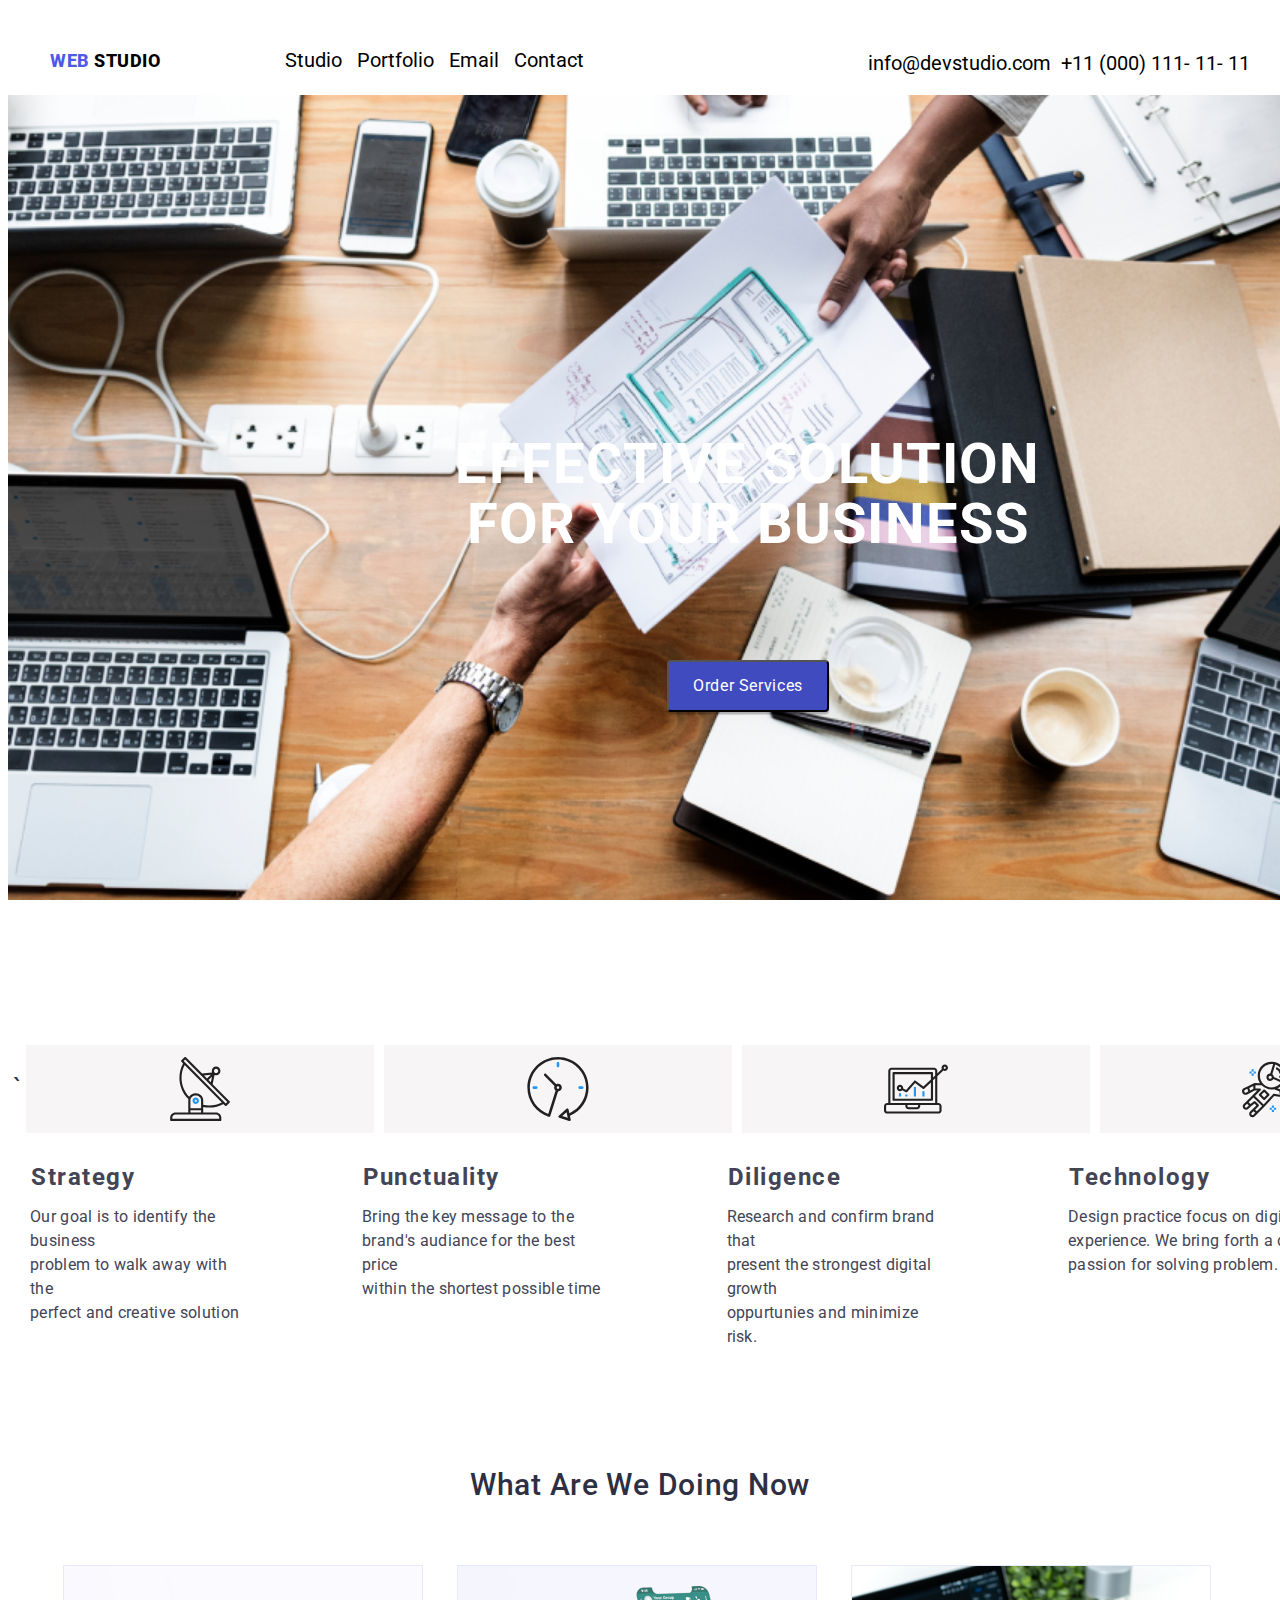
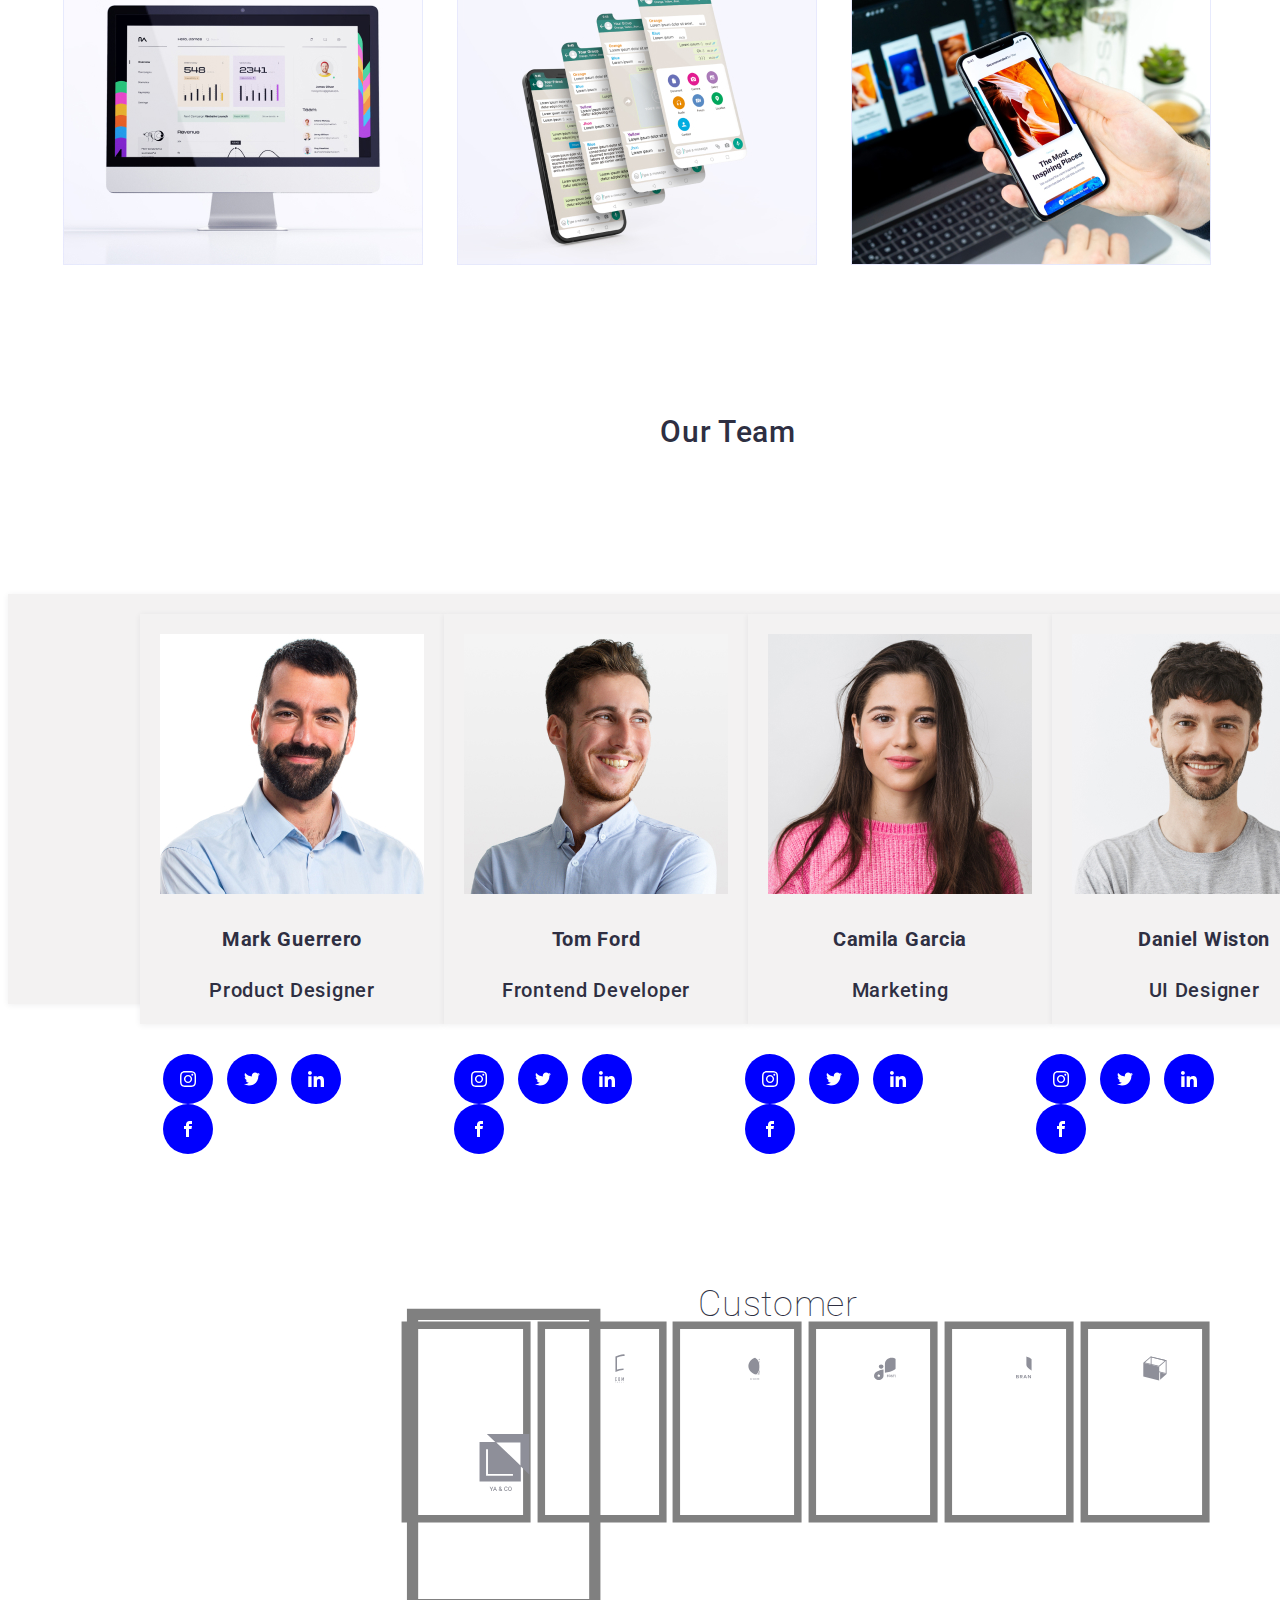
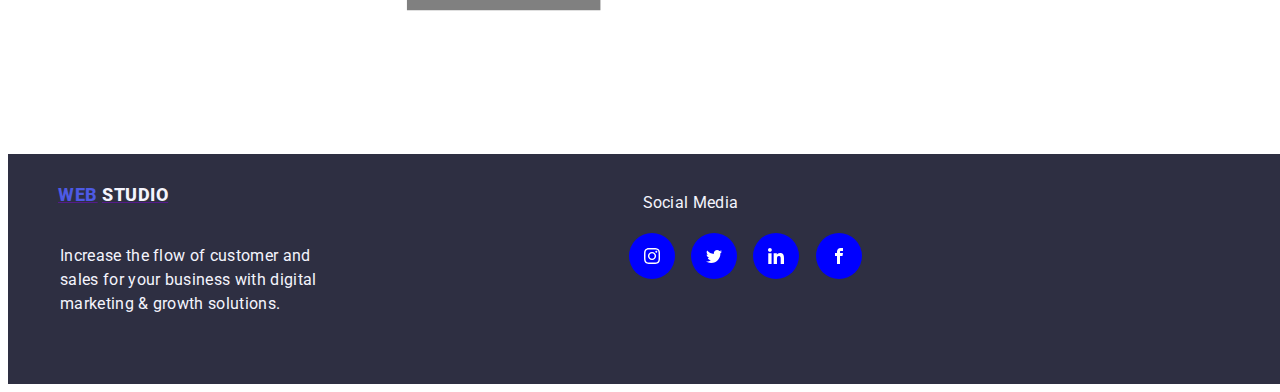
==== commit ff45aff2: "new update" ====
--- a/index.html
+++ b/index.html
@@ -417,11 +417,11 @@
 
       <div> 
         <ul class="icon-list"> 
-          <li>         
+          <li class="icon-Logo">         
              <svg class="icon icon-Logo"><use xlink:href="images/icons.svg#icon-Logo"></use></svg>          
           </li>
-          <li>
-            <div class="client2"> </div>
+          <li class="icon-Logo" >
+           <!--<div class="client2"> </div> --> 
             <svg class="icon icon-Client-2"><use xlink:href="images/icons.svg#icon-Client-2"></use>
               <path fill="#8e8f99" style="fill: var(--color1, #8e8f99)" d="M29.86 7.976h-0.050c-0.076-0.005-0.153-0.006-0.229-0.008v0h-0.166c-0.144 0-0.292 0.004-0.438 0.011-0.011-0.001-0.022-0.001-0.033 0-1.325 0.075-2.624 0.406-3.824 0.976l-0.157 0.076v8.051l0.368-0.125c0.323-0.111 0.667-0.211 1.023-0.303 0.962-0.247 1.951-0.378 2.944-0.391v1.058c-0.132 0.001-0.259 0.005-0.387 0.011h-0.030c-0.764 0.042-1.523 0.158-2.265 0.348-0.94 0.235-1.846 0.588-2.698 1.051v-10.326c0.885-0.516 1.838-0.904 2.831-1.151 0.872-0.225 1.768-0.341 2.668-0.344h0.155c0.186 0.005 0.367 0.013 0.537 0.026 0.448 0.032 0.893 0.102 1.329 0.212v1.041c-0.424-0.099-0.854-0.164-1.288-0.194-0.009-0.001-0.018-0.002-0.026-0.002-0.090-0.008-0.18-0.015-0.263-0.015zM31.692 9.040c0.231 0.018 0.47 0.026 0.712 0.026 0.946-0.003 1.888-0.124 2.805-0.36 0.939-0.236 1.846-0.59 2.697-1.052v10.142c-0.885 0.516-1.838 0.903-2.831 1.151-0.872 0.224-1.768 0.339-2.668 0.343-0.682 0.006-1.362-0.075-2.024-0.239v-10.208c0.156 0.036 0.317 0.069 0.481 0.097 0.269 0.045 0.552 0.079 0.828 0.099zM36.853 9.119l-0.368 0.124c-0.338 0.114-0.68 0.215-1.023 0.306-0.999 0.257-2.026 0.388-3.057 0.392-0.24 0-0.461-0.006-0.674-0.020l-0.293-0.019v8.283l0.252 0.022c0.234 0.020 0.475 0.030 0.718 0.030 0.812-0.003 1.621-0.108 2.407-0.312 0.648-0.162 1.278-0.389 1.881-0.676l0.157-0.076v-8.054z"></path>
               <path fill="#8e8f99" style="fill: var(--color1, #8e8f99)" d="M24.632 22.259c-0.053-0.055-0.117-0.098-0.187-0.126s-0.146-0.042-0.222-0.039c-0.081-0.001-0.161 0.014-0.236 0.044-0.069 0.027-0.131 0.069-0.184 0.121s-0.092 0.116-0.119 0.185c-0.029 0.073-0.043 0.15-0.042 0.228v1.38c-0.003 0.097 0.015 0.194 0.054 0.283 0.033 0.071 0.080 0.134 0.138 0.185 0.055 0.046 0.12 0.080 0.19 0.098 0.067 0.019 0.136 0.028 0.206 0.029 0.077 0.001 0.153-0.016 0.223-0.048 0.069-0.030 0.131-0.074 0.184-0.128 0.051-0.054 0.092-0.116 0.12-0.185 0.029-0.070 0.044-0.144 0.044-0.22v-0.154h-0.361v0.123c0.001 0.042-0.006 0.084-0.021 0.123-0.012 0.029-0.030 0.056-0.052 0.078-0.022 0.018-0.048 0.032-0.075 0.040-0.024 0.008-0.050 0.012-0.075 0.013-0.032 0.004-0.065-0.001-0.095-0.014s-0.055-0.034-0.075-0.060c-0.034-0.055-0.051-0.12-0.048-0.185v-1.286c-0.002-0.071 0.013-0.142 0.044-0.206 0.019-0.029 0.045-0.052 0.076-0.067s0.066-0.020 0.1-0.016c0.031-0.001 0.062 0.005 0.090 0.019s0.052 0.034 0.071 0.059c0.040 0.053 0.061 0.118 0.060 0.185v0.119h0.357v-0.141c0.001-0.083-0.014-0.164-0.044-0.241-0.027-0.072-0.068-0.138-0.12-0.194z"></path>
@@ -444,7 +444,7 @@
               <path fill="#8e8f99" style="fill: var(--color1, #8e8f99)" d="M37.858 25.552h0.289v-0.099h-0.289v-0.128h0.313v-0.099h-0.431v0.582h0.441v-0.099h-0.324v-0.157z"></path>
             </svg>
           </li>
-          <li>
+          <li class="icon-Logo">
             <svg class="icon icon-Client-3"><use xlink:href="images/icons.svg#icon-Client-3"></use>
               <path fill="#8e8f99" style="fill: var(--color1, #8e8f99)" d="M25.022 23.718c0.006 0 0.012 0.001 0.017 0.003s0.010 0.005 0.014 0.009l0.080 0.076c-0.062 0.061-0.139 0.11-0.226 0.143-0.101 0.036-0.21 0.054-0.32 0.051-0.103 0.002-0.206-0.015-0.301-0.048-0.086-0.031-0.163-0.077-0.227-0.136-0.065-0.061-0.114-0.132-0.147-0.209-0.035-0.086-0.052-0.177-0.051-0.268-0.001-0.092 0.017-0.183 0.055-0.269 0.035-0.078 0.088-0.149 0.156-0.209 0.069-0.059 0.151-0.105 0.241-0.136 0.099-0.033 0.204-0.049 0.31-0.048 0.098-0.002 0.196 0.013 0.288 0.044 0.079 0.029 0.152 0.070 0.216 0.121l-0.067 0.081c-0.005 0.006-0.010 0.011-0.017 0.015-0.008 0.005-0.018 0.007-0.027 0.006s-0.020-0.004-0.029-0.009l-0.036-0.021-0.050-0.027c-0.022-0.010-0.044-0.019-0.067-0.027-0.030-0.009-0.060-0.016-0.091-0.021-0.039-0.006-0.079-0.009-0.119-0.009-0.076-0.001-0.152 0.011-0.223 0.036-0.066 0.023-0.125 0.057-0.175 0.101-0.050 0.047-0.089 0.102-0.113 0.161-0.028 0.068-0.042 0.14-0.041 0.213-0.001 0.074 0.013 0.147 0.041 0.216 0.024 0.059 0.062 0.114 0.111 0.16 0.046 0.044 0.103 0.078 0.167 0.099 0.066 0.023 0.136 0.035 0.207 0.034 0.041 0 0.082-0.002 0.122-0.007 0.066-0.007 0.13-0.027 0.186-0.058 0.028-0.016 0.055-0.034 0.079-0.053 0.010-0.008 0.024-0.013 0.038-0.014z"></path>
               <path fill="#8e8f99" style="fill: var(--color1, #8e8f99)" d="M27.34 23.338c0.001 0.091-0.017 0.181-0.054 0.267-0.033 0.077-0.084 0.148-0.151 0.207s-0.148 0.105-0.237 0.136c-0.197 0.064-0.414 0.064-0.61 0-0.089-0.031-0.169-0.077-0.236-0.136-0.067-0.060-0.119-0.131-0.153-0.209-0.072-0.173-0.072-0.362 0-0.534 0.034-0.078 0.086-0.149 0.153-0.21 0.067-0.057 0.148-0.102 0.236-0.131 0.196-0.065 0.414-0.065 0.61 0 0.089 0.031 0.17 0.077 0.237 0.136 0.066 0.060 0.118 0.13 0.152 0.207 0.037 0.086 0.056 0.177 0.054 0.268zM27.13 23.338c0.002-0.073-0.011-0.145-0.038-0.214-0.023-0.059-0.059-0.114-0.107-0.16-0.047-0.044-0.105-0.079-0.17-0.101-0.143-0.047-0.301-0.047-0.444 0-0.065 0.023-0.123 0.057-0.17 0.101-0.049 0.046-0.086 0.101-0.108 0.16-0.051 0.14-0.051 0.289 0 0.429 0.023 0.059 0.060 0.114 0.108 0.16 0.047 0.044 0.105 0.078 0.17 0.1 0.143 0.046 0.301 0.046 0.444 0 0.065-0.022 0.122-0.057 0.17-0.1 0.048-0.047 0.085-0.101 0.107-0.16 0.027-0.069 0.040-0.142 0.038-0.214z"></path>
@@ -463,7 +463,7 @@
             
             </svg>
           </li>
-          <li>
+          <li class="icon-Logo">
             <svg class="icon icon-Client-4"><use xlink:href="images/icons.svg#icon-Client-4"></use>
               <path fill="#8e8f99" style="fill: var(--color1, #8e8f99)" d="M20.392 13.643h-0.001c-0.867 0-1.571 0.634-1.571 1.416v0.001c0 0.782 0.703 1.416 1.571 1.416h0.001c0.867 0 1.571-0.634 1.571-1.416v-0.001c0-0.782-0.703-1.416-1.571-1.416z"></path>
               <path fill="#8e8f99" style="fill: var(--color1, #8e8f99)" d="M31.986 13.19c-0.002-1.086-0.482-2.128-1.334-2.896s-2.007-1.201-3.212-1.203v0c-1.205 0.002-2.361 0.434-3.213 1.203s-1.332 1.81-1.335 2.896v5.991c0 0 9.092-0.913 9.093-5.99v-0.001z"></path>
@@ -473,7 +473,7 @@
             
             </svg>
           </li>
-          <li>
+          <li class="icon-Logo">
             <svg class="icon icon-Client-5"><use xlink:href="images/icons.svg#icon-Client-5"></use>
               <path fill="#8e8f99" style="fill: var(--color1, #8e8f99)" d="M21.379 21.954c0.089 0.099 0.137 0.224 0.134 0.352 0.005 0.083-0.012 0.167-0.048 0.244s-0.091 0.146-0.16 0.201c-0.173 0.118-0.388 0.176-0.605 0.162h-1.064v-2.23h1.042c0.206-0.012 0.41 0.040 0.577 0.148 0.067 0.051 0.121 0.115 0.156 0.187s0.051 0.151 0.046 0.23c0.006 0.123-0.037 0.244-0.121 0.341-0.081 0.089-0.193 0.15-0.317 0.174 0.141 0.023 0.268 0.091 0.359 0.191zM20.131 21.617h0.445c0.101 0.007 0.202-0.020 0.283-0.074 0.033-0.027 0.059-0.061 0.076-0.099s0.023-0.078 0.020-0.119c0.003-0.040-0.004-0.081-0.020-0.119s-0.042-0.072-0.074-0.099c-0.084-0.056-0.188-0.083-0.292-0.075h-0.438v0.585zM20.903 22.472c0.036-0.028 0.064-0.063 0.082-0.102s0.026-0.082 0.023-0.124c0.003-0.043-0.006-0.086-0.024-0.126s-0.047-0.075-0.083-0.103c-0.087-0.058-0.194-0.087-0.302-0.081h-0.467v0.613h0.473c0.106 0.006 0.212-0.022 0.299-0.077z"></path>
               <path fill="#8e8f99" style="fill: var(--color1, #8e8f99)" d="M23.509 22.912l-0.58-0.872h-0.218v0.872h-0.499v-2.23h0.944c0.238-0.015 0.473 0.053 0.657 0.19 0.132 0.121 0.212 0.28 0.224 0.45s-0.042 0.337-0.154 0.473c-0.116 0.12-0.276 0.2-0.45 0.227l0.617 0.891h-0.542zM22.711 21.737h0.408c0.283 0 0.425-0.113 0.425-0.338 0.003-0.046-0.005-0.092-0.023-0.135s-0.046-0.082-0.081-0.115c-0.090-0.067-0.205-0.099-0.321-0.090h-0.413l0.005 0.679z"></path>
@@ -487,7 +487,7 @@
               <path fill="#8e8f99" style="fill: var(--color1, #8e8f99)" d="M37.259 21.001c-0.060 0.663-0.023 1.33 0.113 1.984 2.485-1.339 5.278-3.408 5.171-5.908v-0.218c-1.776 0.179-3.437 0.878-4.729 1.989-0.302 0.689-0.489 1.414-0.554 2.153z"></path>            
             </svg>
           </li>
-          <li>
+          <li class="icon-Logo">
             <svg class="icon icon-Client-6"><use xlink:href="images/icons.svg#icon-Client-6"></use>
               <path fill="#8e8f99" style="fill: var(--color1, #8e8f99)" d="M31.102 15.798c-0.161-0.215-0.239-0.469-0.22-0.724v-1.050c0-0.322 0.073-0.567 0.219-0.734s0.397-0.251 0.753-0.25c0.334 0 0.572 0.071 0.712 0.214 0.153 0.182 0.228 0.404 0.21 0.628v0.247h-0.598v-0.25c0.002-0.082-0.004-0.164-0.017-0.245-0.009-0.055-0.039-0.107-0.085-0.145-0.061-0.042-0.139-0.062-0.217-0.057-0.082-0.005-0.163 0.016-0.228 0.060-0.052 0.043-0.087 0.099-0.099 0.16-0.017 0.086-0.025 0.173-0.024 0.26v1.275c-0.009 0.123 0.017 0.246 0.077 0.358 0.030 0.038 0.071 0.068 0.119 0.087s0.102 0.026 0.154 0.020c0.077 0.005 0.153-0.015 0.212-0.058 0.049-0.042 0.080-0.096 0.089-0.155 0.014-0.085 0.020-0.17 0.019-0.255v-0.259h0.598v0.236c0.017 0.234-0.056 0.466-0.207 0.66-0.137 0.156-0.371 0.234-0.716 0.234s-0.604-0.083-0.752-0.256z"></path>
               <path fill="#8e8f99" style="fill: var(--color1, #8e8f99)" d="M33.591 15.808c-0.151-0.163-0.227-0.402-0.227-0.717v-1.105c0-0.312 0.076-0.548 0.227-0.708s0.404-0.24 0.758-0.239c0.352 0 0.603 0.080 0.754 0.239s0.228 0.396 0.228 0.708v1.105c0 0.312-0.077 0.551-0.23 0.716s-0.404 0.247-0.752 0.247-0.605-0.083-0.758-0.246zM34.628 15.543c0.054-0.102 0.079-0.215 0.072-0.327v-1.353c0.007-0.11-0.017-0.22-0.071-0.321-0.030-0.039-0.073-0.069-0.122-0.088s-0.104-0.025-0.158-0.019c-0.054-0.006-0.108 0-0.158 0.019s-0.092 0.049-0.123 0.088c-0.054 0.1-0.079 0.21-0.072 0.32v1.359c-0.008 0.112 0.017 0.225 0.072 0.327 0.035 0.034 0.078 0.062 0.126 0.081s0.101 0.029 0.154 0.029 0.105-0.010 0.154-0.029c0.048-0.019 0.091-0.047 0.126-0.081v-0.006z"></path>
--- a/css/style.css
+++ b/css/style.css
@@ -811,19 +811,54 @@
     margin-left:10px;
     padding-top:2px;
 
+
+   /* display:flex;
+    display:inline-block;
+    text-align:center;
+    justify-content:center;
+    align-items:center;
+
+    margin-top:0 auto;
+    margin-right:50px;
+    margin-left:300px;
+    padding-top:2px;*/
+
+}
+.team-socials{
+    display:flex;
+    display:inline-block;
+    text-align:center;
+    justify-content:center;
+    align-items:center;
+
+    margin-top:0 auto;
+    margin-right:50px;
+    margin-left:300px;
+    padding-top:2px;
 }
 .team-social2{    
-    display:flex;
-    display:inline-flex;
-    text-align:center;
-    justify-content:center;
-    align-items:center;
+    /*display:flex;
+    display:inline-block;
+    text-align:center;
+    justify-content:center;
+    align-items:center;
+
     margin-top:0 auto;
-    margin-right:3px;
-    margin-left:5px;
+    margin-right:50px;
+    margin-left:300px;
+    padding-top:2px;*/
+
+
+    display:flex;
+    display:inline-flex;
+    text-align:center;
+    justify-content:center;
+    align-items:center;
+
+    margin-top:0 auto;
+    margin-right:2px;
+    margin-left:10px;
     padding-top:2px;
-
-
 /*
     display:flex;
     display:inline-block;
@@ -869,7 +904,7 @@
    /* margin-left:100px;*/
 }
 .alpha2{
-    display:flex;
+    /*display:flex;
     display:inline-flex;
     background-color:var(--IRIS);
     fill:white;
@@ -881,7 +916,20 @@
     align-self:flex-start;
     border-radius:50px;
     justify-content:center;
-    align-items:center;
+    align-items:center;*/
+
+    display:flex;
+    display:inline-flex;
+    background-color:var(--IRIS);
+    fill:white;
+    background-color: blue;
+    padding:15px;
+    padding-bottom: 15px;
+    margin:0 auto;
+    border-radius:50px;
+    justify-content:center;
+    align-items:center;
+   /* margin-left:100px;*/
      
 
 }
@@ -926,11 +974,12 @@
         width: 1em;
         height: 1em;
         stroke-width:0;
+        gap:20px;
         stroke:currentColor;
         fill:currentColor;
    
 }
-.icon.icon-Logo-2{
+/*.icon.icon-Logo-2{
     
     display:inline-block;
     width: 1em;
@@ -939,24 +988,26 @@
     stroke:currentColor;
     fill:currentColor;
 
-}
+}*/
 .icon-Logo {
         width: 1.857421875em;
         height:104px;
-        /*border:5px solid gray;*/
-        transform: Scale(3);
-        padding:5px;
-        margin:5px;
+        border:5px solid gray;
+        transform: Scale(1.5);
+        padding:10px;
+        margin:10px;
         gap:24px;
-}
-.icon.icon-Client-2 {
+        align-items: center;
+        align-self:auto;
+}
+/*.icon.icon-Client-2 {
         padding:5px;
         width: 1.857421875em;
         height:104px;
         margin:5px;
         margin-top:240px;
         gap:24px;
-        transform:scale(3);
+        transform:scale(3);*
   }
 .icon-Client-3 {
     width: 1.9091796875em;
@@ -969,7 +1020,7 @@
     margin-top:240px;
     padding:5px;
   }
-  .icon-Client-4 {
+ /* .icon-Client-4 {
     width: 1.9091796875em;
     height:104px;
     width:56px;
@@ -980,7 +1031,8 @@
     transform:scale(3);
     padding:5px;
   }
-  .icon-Client-5 {
+  */
+  /*.icon-Client-5 {
     width: 1.9091796875em;
     height:104px;
     width:56px;
@@ -991,8 +1043,8 @@
    /* border:5px solid gray;*/
    transform:Scale(3);
     padding:5px;
-  }
-  .icon-Client-6 {
+  } */
+ /* .icon-Client-6 {
     width: 1.9091796875em;
     height:104px;
     width:56px;
@@ -1004,7 +1056,7 @@
     transform:Scale(3);
     padding:5px;
     gap:24px;
-  }
+  }*/
 
 
   .client2{
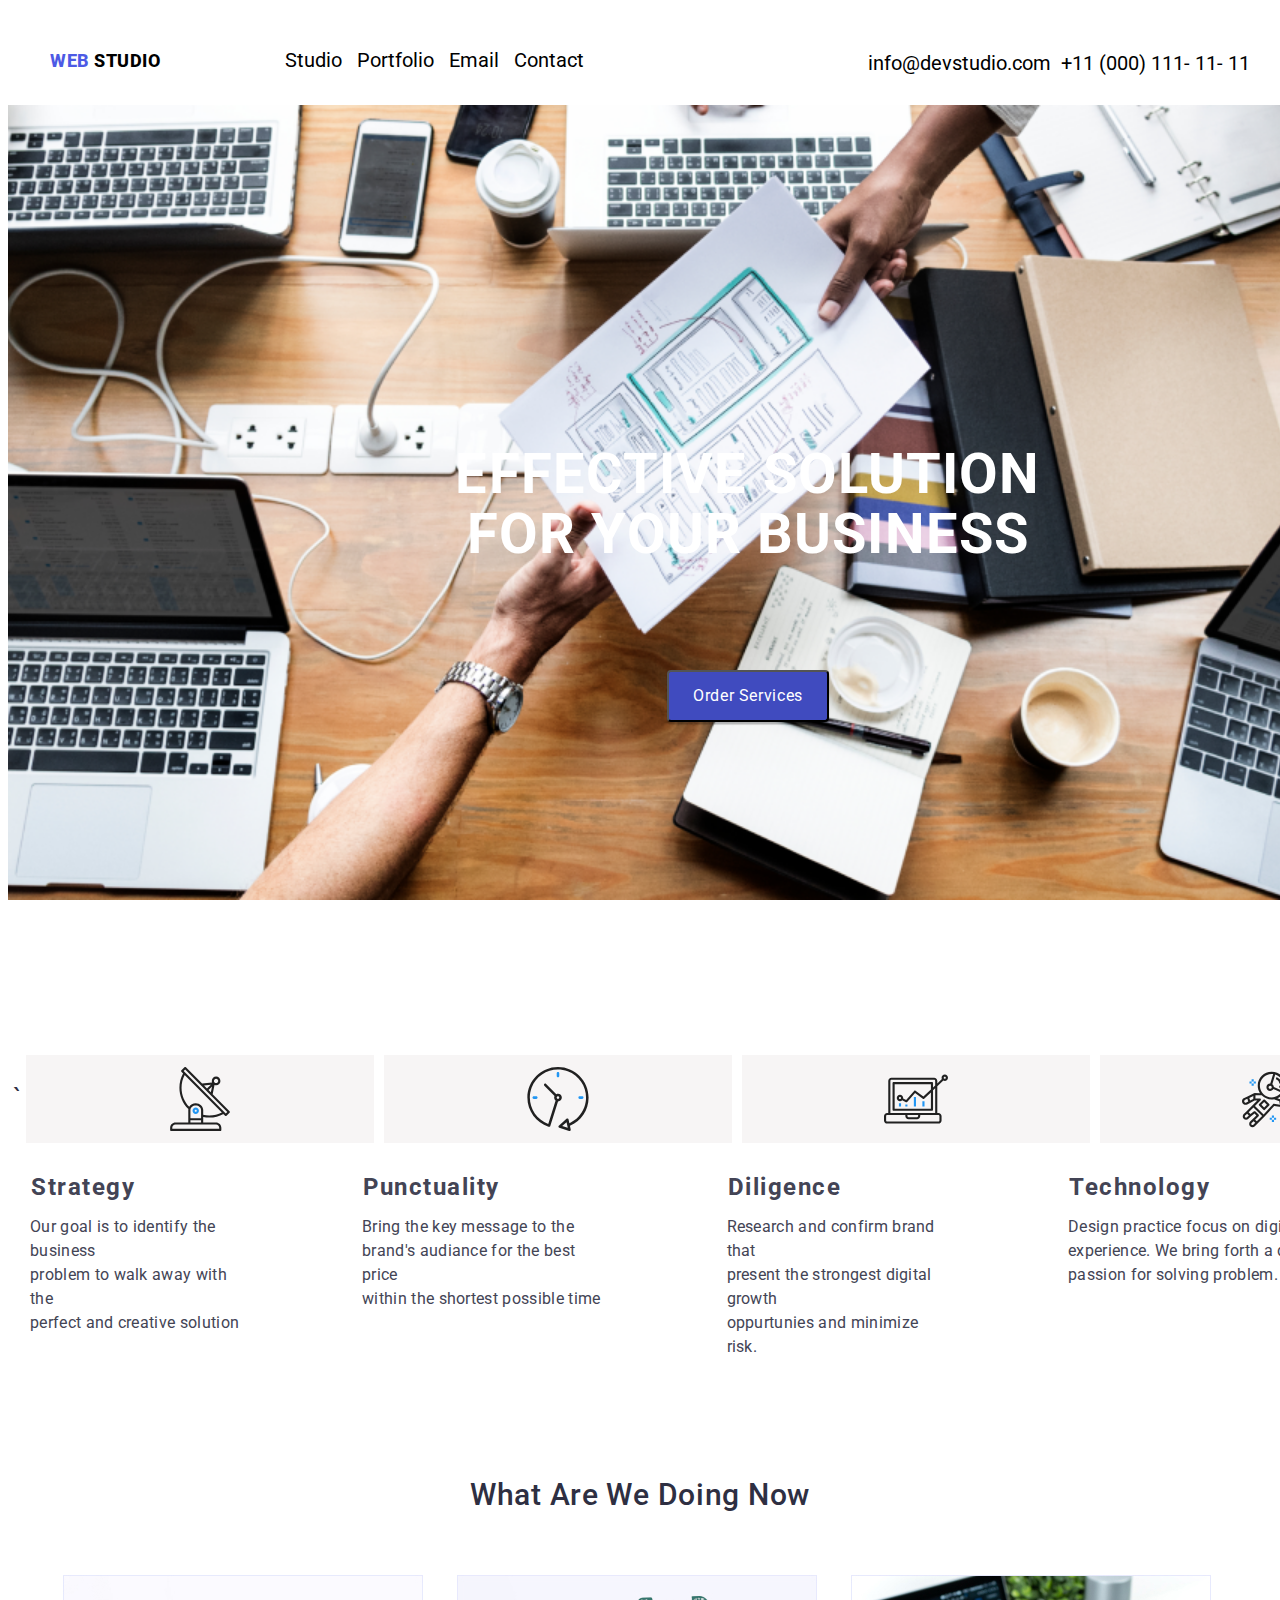
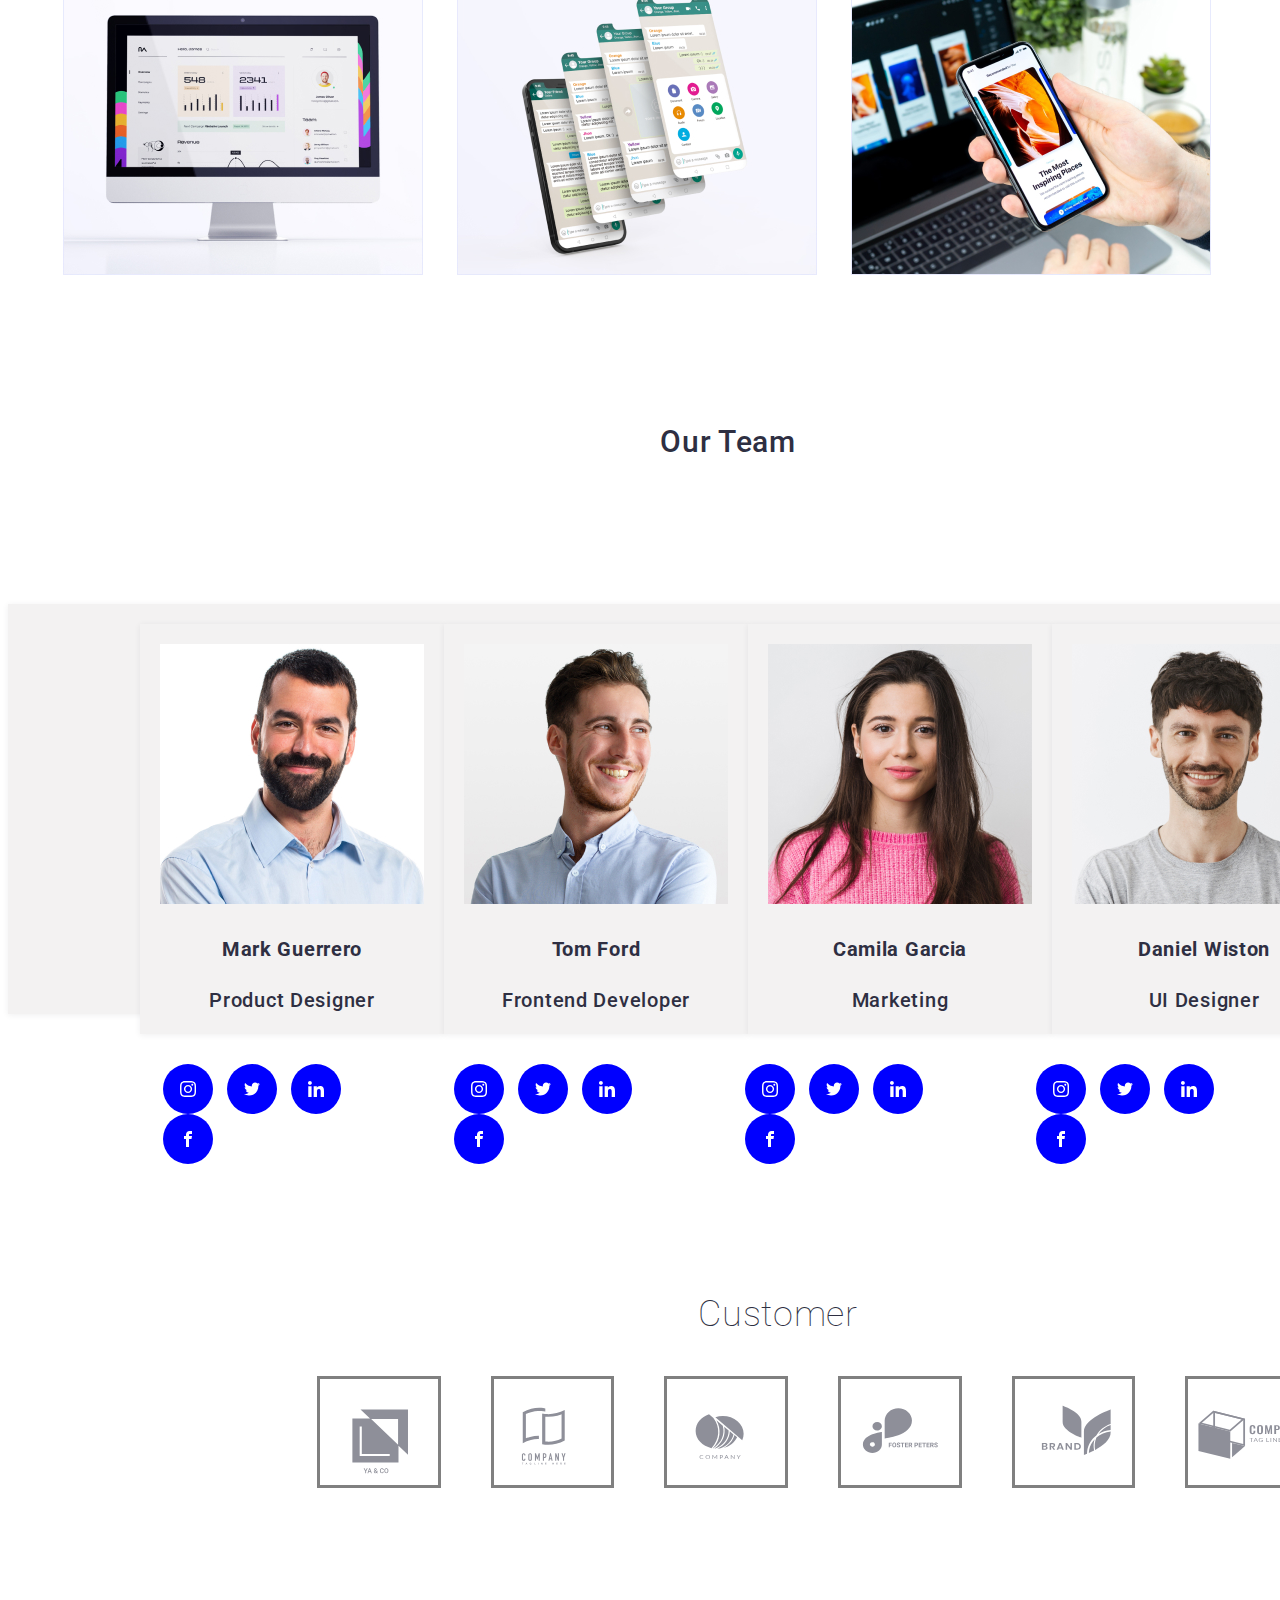
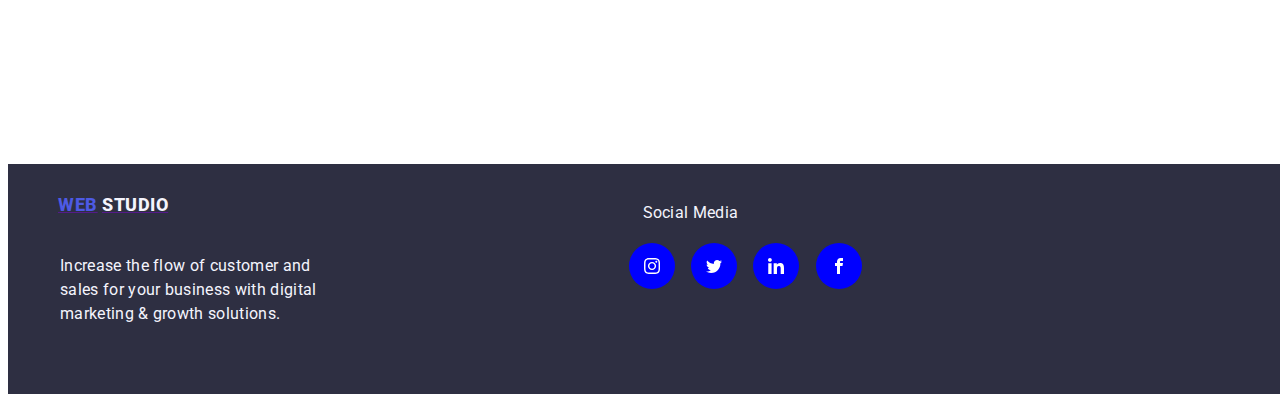
==== commit 68a9a7aa: "new update" ====
--- a/index.html
+++ b/index.html
@@ -414,14 +414,13 @@
                <h5 class="custo" >Customer</h5>
                </div>
 
-
       <div> 
         <ul class="icon-list"> 
-          <li class="icon-Logo">         
+          <li class="icon-Logo1">         
              <svg class="icon icon-Logo"><use xlink:href="images/icons.svg#icon-Logo"></use></svg>          
           </li>
-          <li class="icon-Logo" >
-           <!--<div class="client2"> </div> --> 
+          <li class="icon-Logo1">
+           <!--<div class="client2"></div> --> 
             <svg class="icon icon-Client-2"><use xlink:href="images/icons.svg#icon-Client-2"></use>
               <path fill="#8e8f99" style="fill: var(--color1, #8e8f99)" d="M29.86 7.976h-0.050c-0.076-0.005-0.153-0.006-0.229-0.008v0h-0.166c-0.144 0-0.292 0.004-0.438 0.011-0.011-0.001-0.022-0.001-0.033 0-1.325 0.075-2.624 0.406-3.824 0.976l-0.157 0.076v8.051l0.368-0.125c0.323-0.111 0.667-0.211 1.023-0.303 0.962-0.247 1.951-0.378 2.944-0.391v1.058c-0.132 0.001-0.259 0.005-0.387 0.011h-0.030c-0.764 0.042-1.523 0.158-2.265 0.348-0.94 0.235-1.846 0.588-2.698 1.051v-10.326c0.885-0.516 1.838-0.904 2.831-1.151 0.872-0.225 1.768-0.341 2.668-0.344h0.155c0.186 0.005 0.367 0.013 0.537 0.026 0.448 0.032 0.893 0.102 1.329 0.212v1.041c-0.424-0.099-0.854-0.164-1.288-0.194-0.009-0.001-0.018-0.002-0.026-0.002-0.090-0.008-0.18-0.015-0.263-0.015zM31.692 9.040c0.231 0.018 0.47 0.026 0.712 0.026 0.946-0.003 1.888-0.124 2.805-0.36 0.939-0.236 1.846-0.59 2.697-1.052v10.142c-0.885 0.516-1.838 0.903-2.831 1.151-0.872 0.224-1.768 0.339-2.668 0.343-0.682 0.006-1.362-0.075-2.024-0.239v-10.208c0.156 0.036 0.317 0.069 0.481 0.097 0.269 0.045 0.552 0.079 0.828 0.099zM36.853 9.119l-0.368 0.124c-0.338 0.114-0.68 0.215-1.023 0.306-0.999 0.257-2.026 0.388-3.057 0.392-0.24 0-0.461-0.006-0.674-0.020l-0.293-0.019v8.283l0.252 0.022c0.234 0.020 0.475 0.030 0.718 0.030 0.812-0.003 1.621-0.108 2.407-0.312 0.648-0.162 1.278-0.389 1.881-0.676l0.157-0.076v-8.054z"></path>
               <path fill="#8e8f99" style="fill: var(--color1, #8e8f99)" d="M24.632 22.259c-0.053-0.055-0.117-0.098-0.187-0.126s-0.146-0.042-0.222-0.039c-0.081-0.001-0.161 0.014-0.236 0.044-0.069 0.027-0.131 0.069-0.184 0.121s-0.092 0.116-0.119 0.185c-0.029 0.073-0.043 0.15-0.042 0.228v1.38c-0.003 0.097 0.015 0.194 0.054 0.283 0.033 0.071 0.080 0.134 0.138 0.185 0.055 0.046 0.12 0.080 0.19 0.098 0.067 0.019 0.136 0.028 0.206 0.029 0.077 0.001 0.153-0.016 0.223-0.048 0.069-0.030 0.131-0.074 0.184-0.128 0.051-0.054 0.092-0.116 0.12-0.185 0.029-0.070 0.044-0.144 0.044-0.22v-0.154h-0.361v0.123c0.001 0.042-0.006 0.084-0.021 0.123-0.012 0.029-0.030 0.056-0.052 0.078-0.022 0.018-0.048 0.032-0.075 0.040-0.024 0.008-0.050 0.012-0.075 0.013-0.032 0.004-0.065-0.001-0.095-0.014s-0.055-0.034-0.075-0.060c-0.034-0.055-0.051-0.12-0.048-0.185v-1.286c-0.002-0.071 0.013-0.142 0.044-0.206 0.019-0.029 0.045-0.052 0.076-0.067s0.066-0.020 0.1-0.016c0.031-0.001 0.062 0.005 0.090 0.019s0.052 0.034 0.071 0.059c0.040 0.053 0.061 0.118 0.060 0.185v0.119h0.357v-0.141c0.001-0.083-0.014-0.164-0.044-0.241-0.027-0.072-0.068-0.138-0.12-0.194z"></path>
@@ -444,7 +443,7 @@
               <path fill="#8e8f99" style="fill: var(--color1, #8e8f99)" d="M37.858 25.552h0.289v-0.099h-0.289v-0.128h0.313v-0.099h-0.431v0.582h0.441v-0.099h-0.324v-0.157z"></path>
             </svg>
           </li>
-          <li class="icon-Logo">
+          <li class="icon-Logo1">
             <svg class="icon icon-Client-3"><use xlink:href="images/icons.svg#icon-Client-3"></use>
               <path fill="#8e8f99" style="fill: var(--color1, #8e8f99)" d="M25.022 23.718c0.006 0 0.012 0.001 0.017 0.003s0.010 0.005 0.014 0.009l0.080 0.076c-0.062 0.061-0.139 0.11-0.226 0.143-0.101 0.036-0.21 0.054-0.32 0.051-0.103 0.002-0.206-0.015-0.301-0.048-0.086-0.031-0.163-0.077-0.227-0.136-0.065-0.061-0.114-0.132-0.147-0.209-0.035-0.086-0.052-0.177-0.051-0.268-0.001-0.092 0.017-0.183 0.055-0.269 0.035-0.078 0.088-0.149 0.156-0.209 0.069-0.059 0.151-0.105 0.241-0.136 0.099-0.033 0.204-0.049 0.31-0.048 0.098-0.002 0.196 0.013 0.288 0.044 0.079 0.029 0.152 0.070 0.216 0.121l-0.067 0.081c-0.005 0.006-0.010 0.011-0.017 0.015-0.008 0.005-0.018 0.007-0.027 0.006s-0.020-0.004-0.029-0.009l-0.036-0.021-0.050-0.027c-0.022-0.010-0.044-0.019-0.067-0.027-0.030-0.009-0.060-0.016-0.091-0.021-0.039-0.006-0.079-0.009-0.119-0.009-0.076-0.001-0.152 0.011-0.223 0.036-0.066 0.023-0.125 0.057-0.175 0.101-0.050 0.047-0.089 0.102-0.113 0.161-0.028 0.068-0.042 0.14-0.041 0.213-0.001 0.074 0.013 0.147 0.041 0.216 0.024 0.059 0.062 0.114 0.111 0.16 0.046 0.044 0.103 0.078 0.167 0.099 0.066 0.023 0.136 0.035 0.207 0.034 0.041 0 0.082-0.002 0.122-0.007 0.066-0.007 0.13-0.027 0.186-0.058 0.028-0.016 0.055-0.034 0.079-0.053 0.010-0.008 0.024-0.013 0.038-0.014z"></path>
               <path fill="#8e8f99" style="fill: var(--color1, #8e8f99)" d="M27.34 23.338c0.001 0.091-0.017 0.181-0.054 0.267-0.033 0.077-0.084 0.148-0.151 0.207s-0.148 0.105-0.237 0.136c-0.197 0.064-0.414 0.064-0.61 0-0.089-0.031-0.169-0.077-0.236-0.136-0.067-0.060-0.119-0.131-0.153-0.209-0.072-0.173-0.072-0.362 0-0.534 0.034-0.078 0.086-0.149 0.153-0.21 0.067-0.057 0.148-0.102 0.236-0.131 0.196-0.065 0.414-0.065 0.61 0 0.089 0.031 0.17 0.077 0.237 0.136 0.066 0.060 0.118 0.13 0.152 0.207 0.037 0.086 0.056 0.177 0.054 0.268zM27.13 23.338c0.002-0.073-0.011-0.145-0.038-0.214-0.023-0.059-0.059-0.114-0.107-0.16-0.047-0.044-0.105-0.079-0.17-0.101-0.143-0.047-0.301-0.047-0.444 0-0.065 0.023-0.123 0.057-0.17 0.101-0.049 0.046-0.086 0.101-0.108 0.16-0.051 0.14-0.051 0.289 0 0.429 0.023 0.059 0.060 0.114 0.108 0.16 0.047 0.044 0.105 0.078 0.17 0.1 0.143 0.046 0.301 0.046 0.444 0 0.065-0.022 0.122-0.057 0.17-0.1 0.048-0.047 0.085-0.101 0.107-0.16 0.027-0.069 0.040-0.142 0.038-0.214z"></path>
@@ -463,7 +462,7 @@
             
             </svg>
           </li>
-          <li class="icon-Logo">
+          <li class="icon-Logo1">
             <svg class="icon icon-Client-4"><use xlink:href="images/icons.svg#icon-Client-4"></use>
               <path fill="#8e8f99" style="fill: var(--color1, #8e8f99)" d="M20.392 13.643h-0.001c-0.867 0-1.571 0.634-1.571 1.416v0.001c0 0.782 0.703 1.416 1.571 1.416h0.001c0.867 0 1.571-0.634 1.571-1.416v-0.001c0-0.782-0.703-1.416-1.571-1.416z"></path>
               <path fill="#8e8f99" style="fill: var(--color1, #8e8f99)" d="M31.986 13.19c-0.002-1.086-0.482-2.128-1.334-2.896s-2.007-1.201-3.212-1.203v0c-1.205 0.002-2.361 0.434-3.213 1.203s-1.332 1.81-1.335 2.896v5.991c0 0 9.092-0.913 9.093-5.99v-0.001z"></path>
@@ -473,7 +472,7 @@
             
             </svg>
           </li>
-          <li class="icon-Logo">
+          <li class="icon-Logo1">
             <svg class="icon icon-Client-5"><use xlink:href="images/icons.svg#icon-Client-5"></use>
               <path fill="#8e8f99" style="fill: var(--color1, #8e8f99)" d="M21.379 21.954c0.089 0.099 0.137 0.224 0.134 0.352 0.005 0.083-0.012 0.167-0.048 0.244s-0.091 0.146-0.16 0.201c-0.173 0.118-0.388 0.176-0.605 0.162h-1.064v-2.23h1.042c0.206-0.012 0.41 0.040 0.577 0.148 0.067 0.051 0.121 0.115 0.156 0.187s0.051 0.151 0.046 0.23c0.006 0.123-0.037 0.244-0.121 0.341-0.081 0.089-0.193 0.15-0.317 0.174 0.141 0.023 0.268 0.091 0.359 0.191zM20.131 21.617h0.445c0.101 0.007 0.202-0.020 0.283-0.074 0.033-0.027 0.059-0.061 0.076-0.099s0.023-0.078 0.020-0.119c0.003-0.040-0.004-0.081-0.020-0.119s-0.042-0.072-0.074-0.099c-0.084-0.056-0.188-0.083-0.292-0.075h-0.438v0.585zM20.903 22.472c0.036-0.028 0.064-0.063 0.082-0.102s0.026-0.082 0.023-0.124c0.003-0.043-0.006-0.086-0.024-0.126s-0.047-0.075-0.083-0.103c-0.087-0.058-0.194-0.087-0.302-0.081h-0.467v0.613h0.473c0.106 0.006 0.212-0.022 0.299-0.077z"></path>
               <path fill="#8e8f99" style="fill: var(--color1, #8e8f99)" d="M23.509 22.912l-0.58-0.872h-0.218v0.872h-0.499v-2.23h0.944c0.238-0.015 0.473 0.053 0.657 0.19 0.132 0.121 0.212 0.28 0.224 0.45s-0.042 0.337-0.154 0.473c-0.116 0.12-0.276 0.2-0.45 0.227l0.617 0.891h-0.542zM22.711 21.737h0.408c0.283 0 0.425-0.113 0.425-0.338 0.003-0.046-0.005-0.092-0.023-0.135s-0.046-0.082-0.081-0.115c-0.090-0.067-0.205-0.099-0.321-0.090h-0.413l0.005 0.679z"></path>
@@ -487,7 +486,7 @@
               <path fill="#8e8f99" style="fill: var(--color1, #8e8f99)" d="M37.259 21.001c-0.060 0.663-0.023 1.33 0.113 1.984 2.485-1.339 5.278-3.408 5.171-5.908v-0.218c-1.776 0.179-3.437 0.878-4.729 1.989-0.302 0.689-0.489 1.414-0.554 2.153z"></path>            
             </svg>
           </li>
-          <li class="icon-Logo">
+          <li class="icon-Logo1">
             <svg class="icon icon-Client-6"><use xlink:href="images/icons.svg#icon-Client-6"></use>
               <path fill="#8e8f99" style="fill: var(--color1, #8e8f99)" d="M31.102 15.798c-0.161-0.215-0.239-0.469-0.22-0.724v-1.050c0-0.322 0.073-0.567 0.219-0.734s0.397-0.251 0.753-0.25c0.334 0 0.572 0.071 0.712 0.214 0.153 0.182 0.228 0.404 0.21 0.628v0.247h-0.598v-0.25c0.002-0.082-0.004-0.164-0.017-0.245-0.009-0.055-0.039-0.107-0.085-0.145-0.061-0.042-0.139-0.062-0.217-0.057-0.082-0.005-0.163 0.016-0.228 0.060-0.052 0.043-0.087 0.099-0.099 0.16-0.017 0.086-0.025 0.173-0.024 0.26v1.275c-0.009 0.123 0.017 0.246 0.077 0.358 0.030 0.038 0.071 0.068 0.119 0.087s0.102 0.026 0.154 0.020c0.077 0.005 0.153-0.015 0.212-0.058 0.049-0.042 0.080-0.096 0.089-0.155 0.014-0.085 0.020-0.17 0.019-0.255v-0.259h0.598v0.236c0.017 0.234-0.056 0.466-0.207 0.66-0.137 0.156-0.371 0.234-0.716 0.234s-0.604-0.083-0.752-0.256z"></path>
               <path fill="#8e8f99" style="fill: var(--color1, #8e8f99)" d="M33.591 15.808c-0.151-0.163-0.227-0.402-0.227-0.717v-1.105c0-0.312 0.076-0.548 0.227-0.708s0.404-0.24 0.758-0.239c0.352 0 0.603 0.080 0.754 0.239s0.228 0.396 0.228 0.708v1.105c0 0.312-0.077 0.551-0.23 0.716s-0.404 0.247-0.752 0.247-0.605-0.083-0.758-0.246zM34.628 15.543c0.054-0.102 0.079-0.215 0.072-0.327v-1.353c0.007-0.11-0.017-0.22-0.071-0.321-0.030-0.039-0.073-0.069-0.122-0.088s-0.104-0.025-0.158-0.019c-0.054-0.006-0.108 0-0.158 0.019s-0.092 0.049-0.123 0.088c-0.054 0.1-0.079 0.21-0.072 0.32v1.359c-0.008 0.112 0.017 0.225 0.072 0.327 0.035 0.034 0.078 0.062 0.126 0.081s0.101 0.029 0.154 0.029 0.105-0.010 0.154-0.029c0.048-0.019 0.091-0.047 0.126-0.081v-0.006z"></path>
--- a/css/style.css
+++ b/css/style.css
@@ -122,11 +122,12 @@
 
 .list2{
     display:flex;
+    display:inline-flex;
     margin-left:50px;
     gap:16px;
     align-items:center;
     margin-top:20px;
-    font-size:24px;
+    font-size:20px;
 }
 .solution{
     color: var(--WHITE, #FFF);
@@ -277,7 +278,7 @@
     margin-left:5px;
     margin-top:3px; 
     font-size:20px;
-    margin: bottom 10px;px;
+    margin-bottom :10px;
     
 }
 .nav-list{
@@ -748,16 +749,17 @@
     display:inline flex;
     gap:24px;
     align-items:center;
-    justify-content: center;
+    justify-content:center;
     font-size:30px;
     height:2px;
-    border-radius:8px;
+    border-radius:20px;
     padding:5px;
     margin-right:800px;
     gap:30px;
     margin-top:2px;
     list-style:none;
-    margin-left:400px;
+    margin-left:80px;
+    Width:1440px;
     /*border:5px solid gray;*/
     
 
@@ -856,8 +858,10 @@
     align-items:center;
 
     margin-top:0 auto;
-    margin-right:2px;
-    margin-left:10px;
+   /*margin-right:2px;
+    margin-left:15px;*/
+    
+    margin:0 auto;
     padding-top:2px;
 /*
     display:flex;
@@ -919,13 +923,14 @@
     align-items:center;*/
 
     display:flex;
-    display:inline-flex;
+    display:inline-f66lex;
     background-color:var(--IRIS);
     fill:white;
     background-color: blue;
     padding:15px;
     padding-bottom: 15px;
     margin:0 auto;
+    
     border-radius:50px;
     justify-content:center;
     align-items:center;
@@ -956,13 +961,11 @@
     margin: 0 auto;
     padding-bottom: 5px;
     padding-top:2px;*/
-
     display:flex;
     display:inline-block;
     text-align:center;
     justify-content:center;
     align-items:center;
-
     margin-top:0 auto;
     margin-right:50px;
     margin-left:300px;
@@ -977,94 +980,92 @@
         gap:20px;
         stroke:currentColor;
         fill:currentColor;
-   
-}
-/*.icon.icon-Logo-2{
-    
-    display:inline-block;
-    width: 1em;
-    height: 1em;
-    stroke-width:0;
-    stroke:currentColor;
-    fill:currentColor;
-
-}*/
-.icon-Logo {
-        width: 1.857421875em;
+}
+.icon-Logo1 {
+        width: 3.857421875em;
         height:104px;
-        border:5px solid gray;
-        transform: Scale(1.5);
-        padding:10px;
+        border:3px solid gray;
+       /* transform: Scale(1.5);*/
+        padding:1px;
         margin:10px;
-        gap:24px;
+        gap:5px;
         align-items: center;
-        align-self:auto;
-}
-/*.icon.icon-Client-2 {
-        padding:5px;
-        width: 1.857421875em;
-        height:104px;
-        margin:5px;
-        margin-top:240px;
-        gap:24px;
-        transform:scale(3);*
+        align-self:auto;  
+}
+.icon-Logo{ 
+    width: 5.9091796875em;
+    height:104px;
+    width:70px;
+    margin:1px;
+    gap:15px;
+    transform:scale(2);
+    margin-top:5px;
+    padding:1px;
+}
+
+.icon-Client-2 {
+    width: 5.9091796875em;
+    height:104px;
+    width:70px;
+    margin:1px;
+    gap:15px;
+    margin-left:8px;
+    transform:scale(3);
+    margin-top:110px;
+    padding:1px;
   }
 .icon-Client-3 {
-    width: 1.9091796875em;
+    width: 5.9091796875em;
+    height:104px;
+    width:70px;
+    margin:1px;
+    gap:15px;
+    margin-left:15px;
+    transform:scale(3);
+    margin-top:110px;
+    padding:1px;
+  }
+ .icon-Client-4 {
+    width: 5.9091796875em;
     height:104px;
     width:56px;
     margin:5px;
-    gap:24px;
-    /*border:5px solid gray;*/
+    gap:15px;
+    margin-top:100px;
     transform:scale(3);
-    margin-top:240px;
     padding:5px;
   }
- /* .icon-Client-4 {
-    width: 1.9091796875em;
+  .icon-Client-5 {
+    width: 5.9091796875em;
     height:104px;
     width:56px;
     margin:5px;
-    gap:24px;
-    margin-top:240px;
-    /*border:5px solid gray;*/
+    gap:15px;
+    margin-left:1px;
+    margin-right:15px;
+    margin-top:100px;
     transform:scale(3);
     padding:5px;
+  } 
+ .icon-Client-6 {
+    width: 5.9091796875em;
+    height:104px;
+    width:60px;
+    margin:5px;
+    gap:15px;
+    margin-top:100px;
+    margin-right:5px;
+    transform:scale(3);
+    padding:10px;
   }
-  */
-  /*.icon-Client-5 {
-    width: 1.9091796875em;
-    height:104px;
-    width:56px;
-    margin:5px;
-    
-    gap:24px;
-    margin-top:240px;
-   /* border:5px solid gray;*/
-   transform:Scale(3);
-    padding:5px;
-  } */
- /* .icon-Client-6 {
-    width: 1.9091796875em;
-    height:104px;
-    width:56px;
-    margin:5px;
-    gap:5px;
-    margin-left:5px;
-    margin-top:240px;
-/*border:5px solid gray;*/
-    transform:Scale(3);
-    padding:5px;
-    gap:24px;
-  }*/
-
-
+
+/*
   .client2{
         display:flex;
         display:inline-flex;
         border:5px solid white;
         
-  }
+  }*/
   .customer{
     display:flex;
     display:inline-block;
@@ -1091,7 +1092,6 @@
     margin-top:100px;
     margin-left:50px;
     margin-right:100px;
-   
     align-self:center;
     width:1440px;
     height:100px;
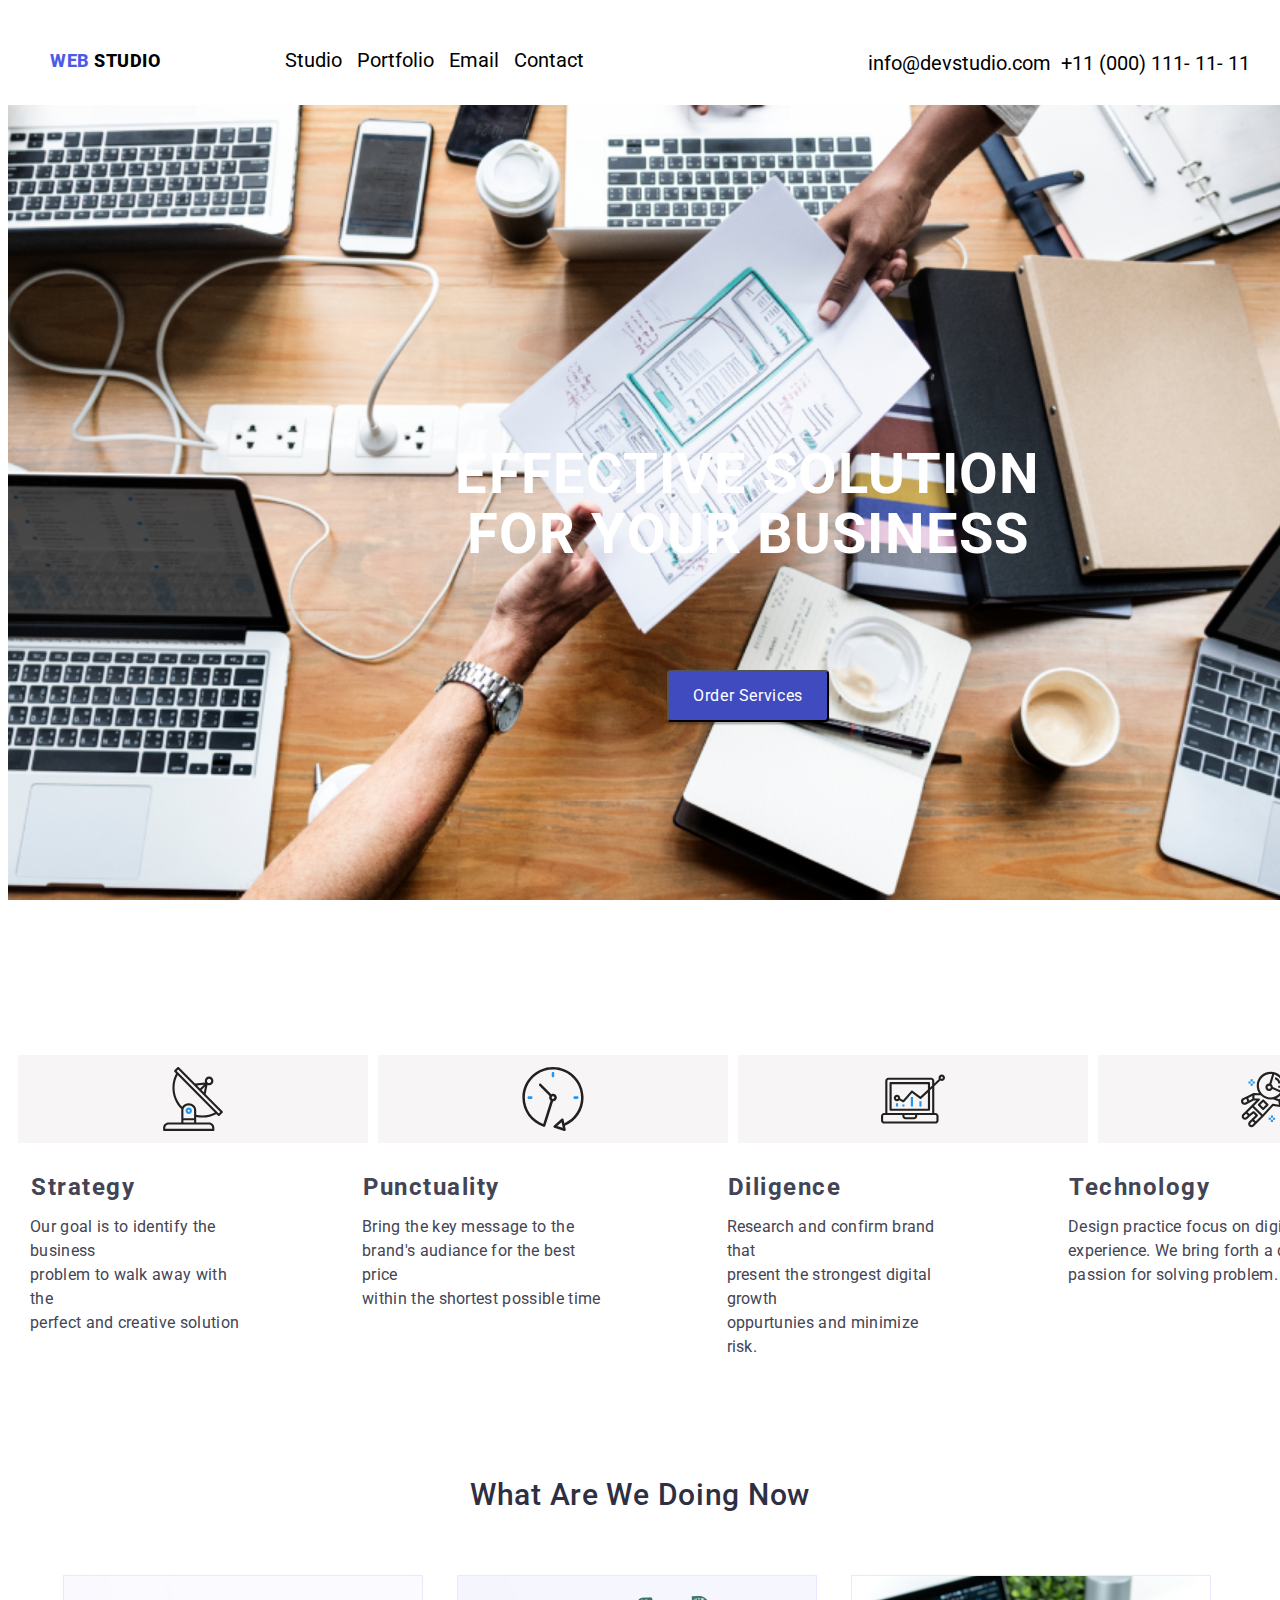
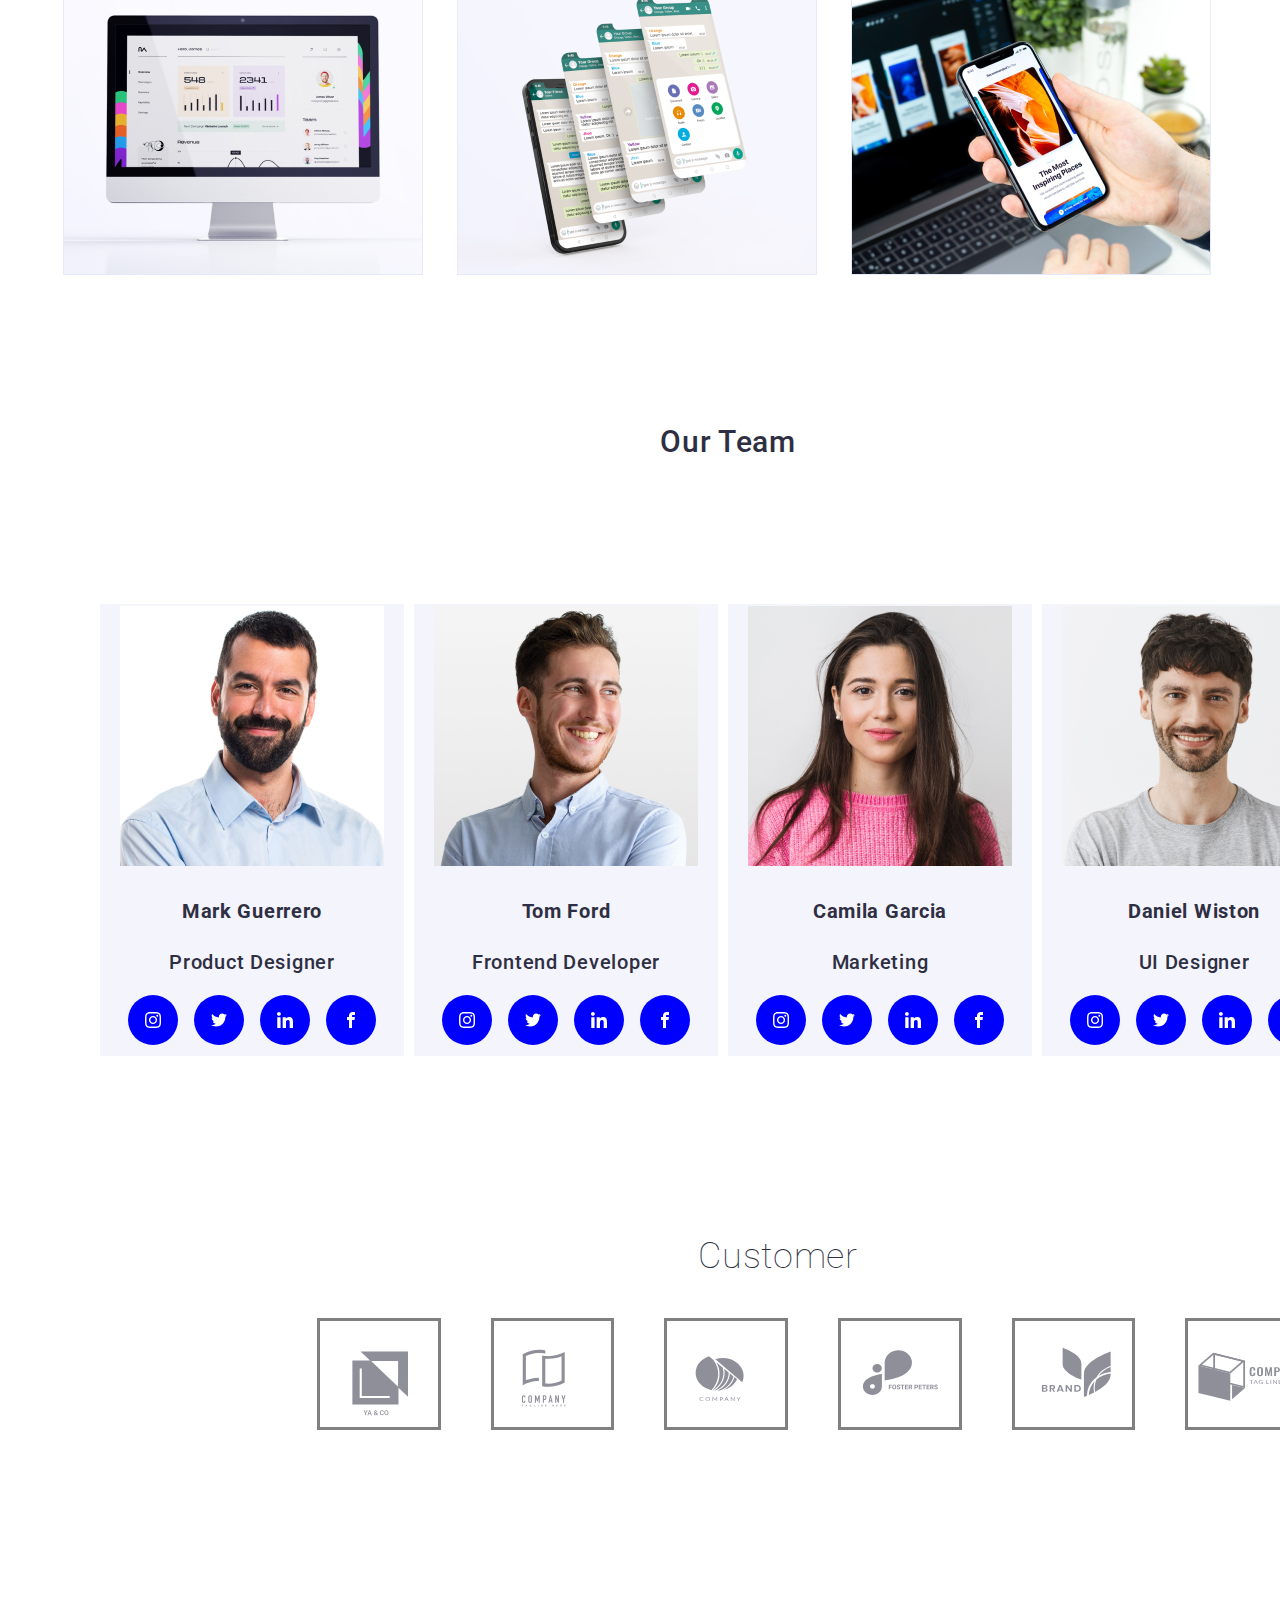
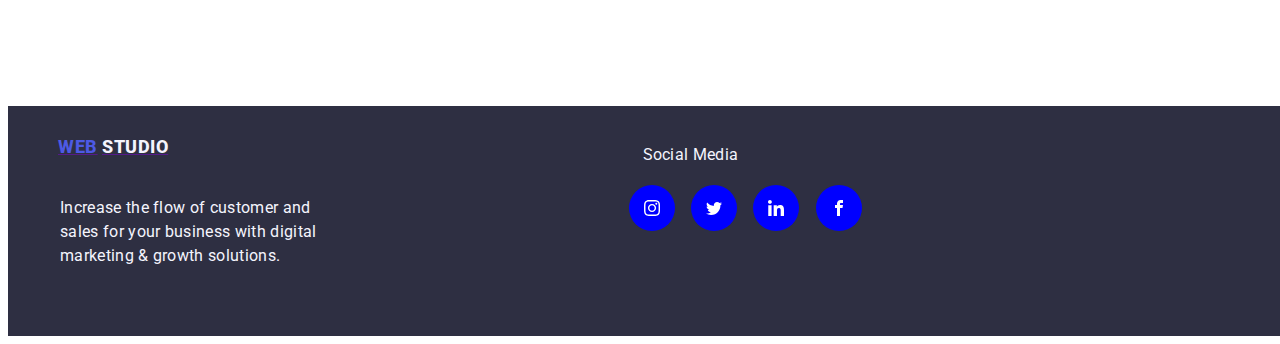
==== commit 0cf1071a: "new update" ====
--- a/index.html
+++ b/index.html
@@ -57,7 +57,7 @@
    </div>
 
           <div class="title">
-                     `
+                    
                   <div class="icons">
                   <svg height="64" width="64">
                   <use href="images/icons.svg#antenna-1"></use>
@@ -158,21 +158,164 @@
 
   <div class="team card"> 
     <!-- <ul class="card-container"> -->
-            <li class="card"><img src="images/img-1.jpg" alt="Mark Guerrero"/> 
+            <div class="img card"> 
+            <li class="card1"><img src="images/img-1.jpg" alt="Mark Guerrero"/> 
             <h4> Mark Guerrero</h4>
-            <p> Product Designer</p></li> 
-            
-            <li class="card"><img src="images/img-3.jpg" alt="Tom Ford"/>
+            <p> Product Designer</p>
+           
+            <div>  
+              <div class="team-social">
+              <a class="alpha"> 
+              <svg height="16" width="16">
+              <use href="images/icons.svg#instagram-2"></use>
+              </svg>
+              </a>
+              </div>
+
+              <div class="team-social">
+              <a class="alpha">
+              <svg height="16" width="16">
+              <use href="images/icons.svg#twitter-1"></use>
+              </svg>
+              </a>
+              </div>
+
+              <div class="team-social">
+                <a class="alpha"> 
+                <svg height="16" width="16">
+                <use href="images/icons.svg#linkedin-1"></use>
+                </svg>
+                </a>
+              </div>
+    
+               <div class="team-social">
+               <a class="alpha"> 
+               <svg height="16" width="16">
+               <use href="images/icons.svg#facebook"></use>
+               </svg>
+               </a>
+               </div> 
+        </div> 
+      </li> 
+ </div>
+            <div class="img card"> 
+            <li class="card2"><img src="images/img-3.jpg" alt="Tom Ford"/>
             <h4 class="team-caption">Tom Ford</h4> 
-            <p> Frontend Developer</p></li>
-                      
-            <li class="card"><img src="images/img-4.jpg" alt="Camila Garcia" />
+            <p> Frontend Developer</p>
+            <div>  
+              <div class="team-social">
+              <a class="alpha"> 
+              <svg height="16" width="16">
+              <use href="images/icons.svg#instagram-2"></use>
+              </svg>
+              </a>
+              </div>
+
+              <div class="team-social">
+              <a class="alpha">
+              <svg height="16" width="16">
+              <use href="images/icons.svg#twitter-1"></use>
+              </svg>
+              </a>
+              </div>
+
+              <div class="team-social">
+                <a class="alpha"> 
+                <svg height="16" width="16">
+                <use href="images/icons.svg#linkedin-1"></use>
+                </svg>
+                </a>
+              </div>
+    
+               <div class="team-social">
+               <a class="alpha"> 
+               <svg height="16" width="16">
+               <use href="images/icons.svg#facebook"></use>
+               </svg>
+               </a>
+               </div> 
+     </div> 
+    </li>     
+</div>
+            <div class="img card">
+            <li class="card3"><img src="images/img-4.jpg" alt="Camila Garcia" />
             <h4> Camila Garcia</h4>
-            <p> Marketing</p></li>
-              
-            <li class="card"><img src="images/img-5.jpg"  alt="Daniel Wiston" />
+            <p> Marketing</p>
+            <div>  
+              <div class="team-social">
+              <a class="alpha"> 
+              <svg height="16" width="16">
+              <use href="images/icons.svg#instagram-2"></use>
+              </svg>
+              </a>
+              </div>
+
+              <div class="team-social">
+              <a class="alpha">
+              <svg height="16" width="16">
+              <use href="images/icons.svg#twitter-1"></use>
+              </svg>
+              </a>
+              </div>
+
+              <div class="team-social">
+                <a class="alpha"> 
+                <svg height="16" width="16">
+                <use href="images/icons.svg#linkedin-1"></use>
+                </svg>
+                </a>
+              </div>
+    
+               <div class="team-social">
+               <a class="alpha"> 
+               <svg height="16" width="16">
+               <use href="images/icons.svg#facebook"></use>
+               </svg>
+               </a>
+               </div> 
+          </div> 
+        </li>
+    </div>
+            <div class="img card">
+            <li class="card4"><img src="images/img-5.jpg"  alt="Daniel Wiston" />
             <h4> Daniel Wiston</h4>
-            <p>UI Designer</p></li>       
+            <p>UI Designer</p>    
+            <div>  
+              <div class="team-social">
+              <a class="alpha"> 
+              <svg height="16" width="16">
+              <use href="images/icons.svg#instagram-2"></use>
+              </svg>
+              </a>
+              </div>
+
+              <div class="team-social">
+              <a class="alpha">
+              <svg height="16" width="16">
+              <use href="images/icons.svg#twitter-1"></use>
+              </svg>
+              </a>
+              </div>
+
+              <div class="team-social">
+                <a class="alpha"> 
+                <svg height="16" width="16">
+                <use href="images/icons.svg#linkedin-1"></use>
+                </svg>
+                </a>
+              </div>
+    
+               <div class="team-social">
+               <a class="alpha"> 
+               <svg height="16" width="16">
+               <use href="images/icons.svg#facebook"></use>
+               </svg>
+               </a>
+               </div> 
+ </div> 
+</li>
+          
+          </div>   
      </div>
      <!-- <div> 
            <div class="team-social">
@@ -272,8 +415,8 @@
                     </a>
                     </div>
                   -->  
-                  <div class="div"> 
-           <div>  
+                <!--  <div class="div"> 
+         <div>  
                     <div class="team-social">
                     <a class="alpha"> 
                     <svg height="16" width="16">
@@ -406,7 +549,7 @@
                      </a>
                  </div> 
       </div>
-    </div>
+    </div> -->
           
     <div class=" customer">   
 
--- a/css/style.css
+++ b/css/style.css
@@ -305,10 +305,13 @@
     display:inline-flex;
     width:1440px;
     height: 1800px;
-
-  
-
-
+}
+.img card{
+    display:flex;
+    width: 8.857421875em;
+    /*height:300px;*/
+    gap:4px;
+   
 
 }
 /*
@@ -322,23 +325,86 @@
     gap:5px;
     width:1440px;*  team card
 } */
-.card{
+
+.card1{
     display:flex;
     display:block;
     list-style:none;
     text-align:center;
     font-size:20px;
     width:264px;
-    height:140px;
-    /*border:20px solid rgb(222, 219, 219);*/
+    height:200px;
+    background-color:#F4F4FD;
     padding-left:20px;
     padding-right:20px;
-    padding-top:20px;
-    padding-bottom:250px;   
-    background-color: rgb(243, 242, 242);
-    box-shadow: 0px 2px 1px 0px #2e2f4214;
+    padding-top:2px;
+    padding-bottom:250px; 
+    margin-right:10px;
+    gap:4px;  
+   
+   /* box-shadow: 0px 2px 1px 0px #2e2f4214;
     box-shadow: 0px 1px  1px 0px #2e2f4229;
-    box-shadow: 0px 1px 6px 0px #2e2f4214;
+    box-shadow: 0px 1px 6px 0px #2e2f4214;*/
+}
+.card2{
+    display:flex;
+    display:block;
+    list-style:none;
+    text-align:center;
+    font-size:20px;
+    width:264px;
+    height:200px;
+    background-color:#F4F4FD;
+    padding-left:20px;
+    padding-right:20px;
+    padding-top:2px;
+    padding-bottom:250px; 
+    margin-right:10px;
+    gap:4px;  
+   
+   /* box-shadow: 0px 2px 1px 0px #2e2f4214;
+    box-shadow: 0px 1px  1px 0px #2e2f4229;
+    box-shadow: 0px 1px 6px 0px #2e2f4214;*/
+}
+.card3{
+    display:flex;
+    display:block;
+    list-style:none;
+    text-align:center;
+    font-size:20px;
+    width:264px;
+    height:200px;
+    background-color:#F4F4FD;
+    padding-left:20px;
+    padding-right:20px;
+    padding-top:2px;
+    padding-bottom:250px; 
+    margin-right:10px;
+    gap:4px;  
+   
+   /* box-shadow: 0px 2px 1px 0px #2e2f4214;
+    box-shadow: 0px 1px  1px 0px #2e2f4229;
+    box-shadow: 0px 1px 6px 0px #2e2f4214;*/
+}
+.card4{
+    display:flex;
+    display:block;
+    list-style:none;
+    text-align:center;
+    font-size:20px;
+    width:264px;
+    height:200px;
+    background-color:#F4F4FD;
+    padding-left:20px;
+    padding-right:20px;
+    padding-top:2px;
+    padding-bottom:250px; 
+    margin-right:10px;
+    gap:4px;  
+   
+   /* box-shadow: 0px 2px 1px 0px #2e2f4214;
+    box-shadow: 0px 1px  1px 0px #2e2f4229;
+    box-shadow: 0px 1px 6px 0px #2e2f4214;*/
 }
 
 .description1{ 
@@ -923,14 +989,13 @@
     align-items:center;*/
 
     display:flex;
-    display:inline-f66lex;
-    background-color:var(--IRIS);
+    display:inline-flex;
     fill:white;
     background-color: blue;
     padding:15px;
     padding-bottom: 15px;
-    margin:0 auto;
-    
+    margin-right:1px;
+    margin-left:10px;
     border-radius:50px;
     justify-content:center;
     align-items:center;
@@ -1052,7 +1117,7 @@
     height:104px;
     width:60px;
     margin:5px;
-    gap:15px;
+    gap:24px;
     margin-top:100px;
     margin-right:5px;
     transform:scale(3);
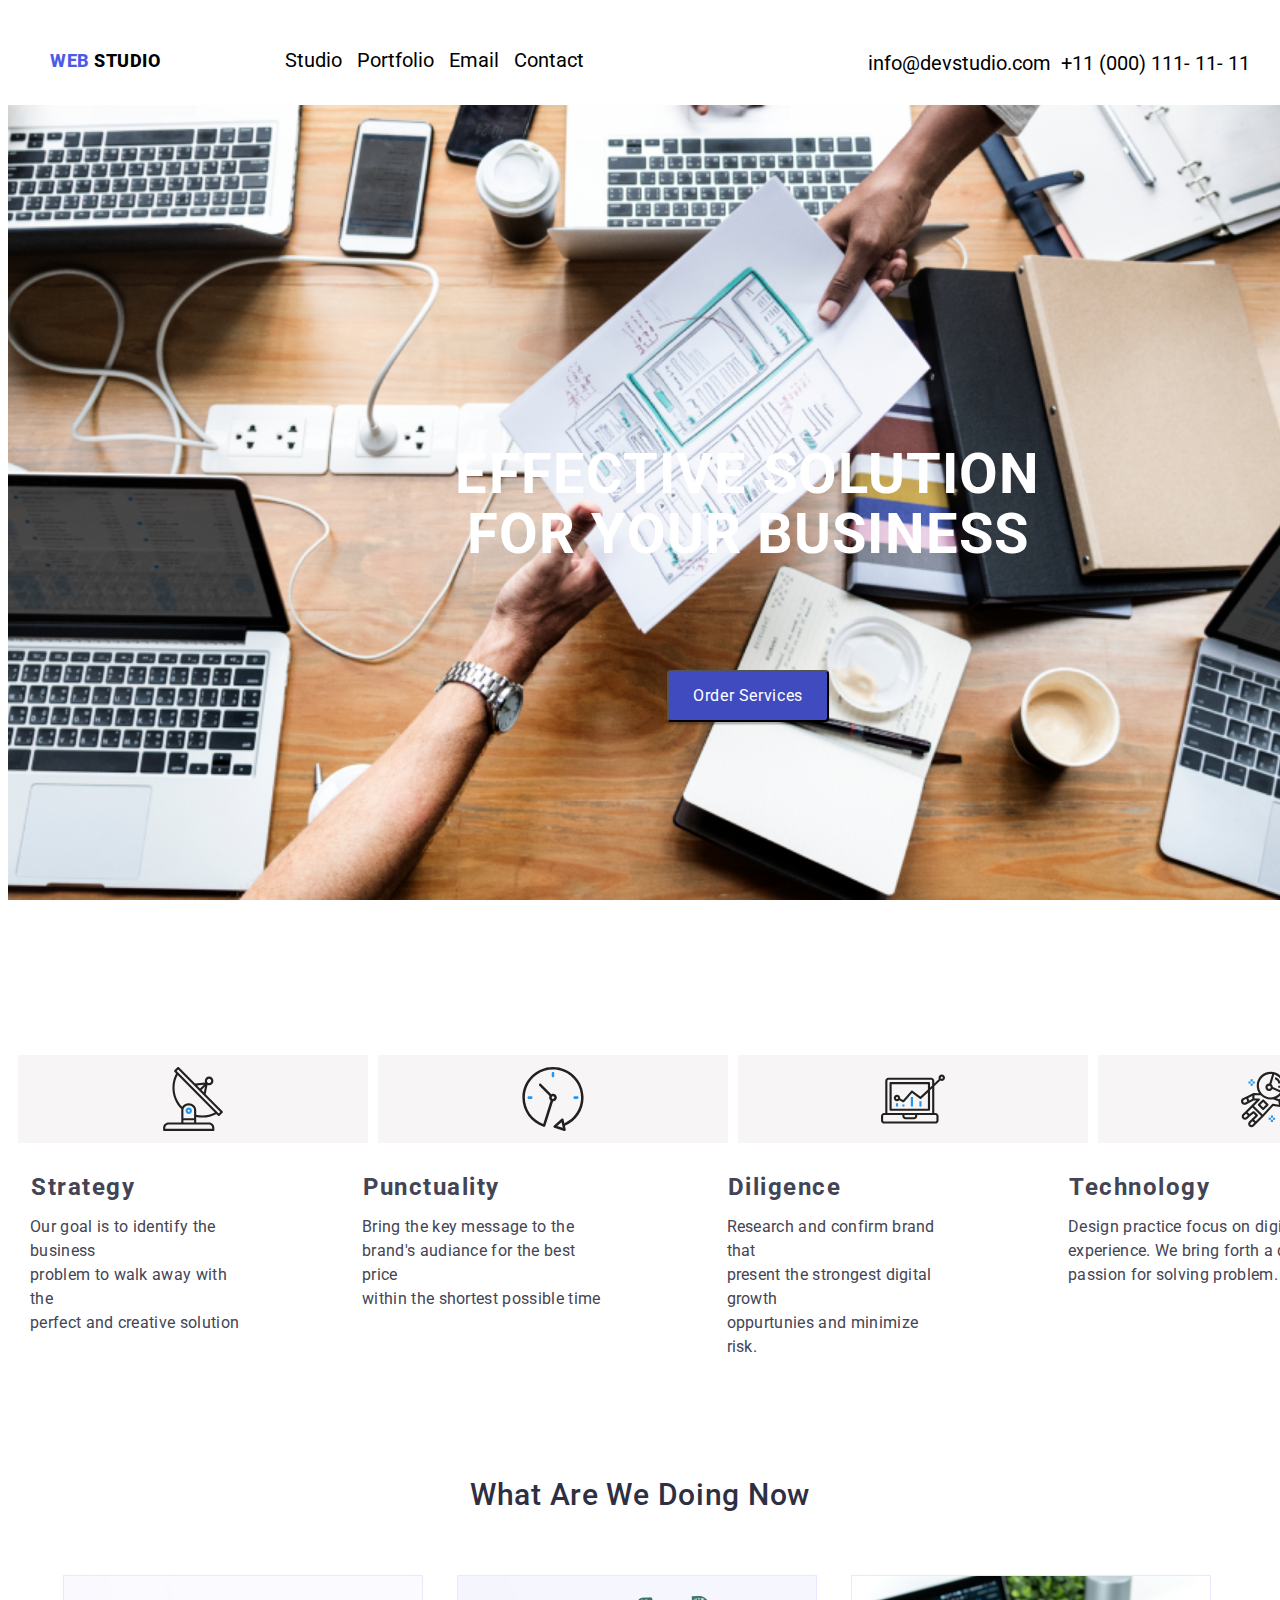
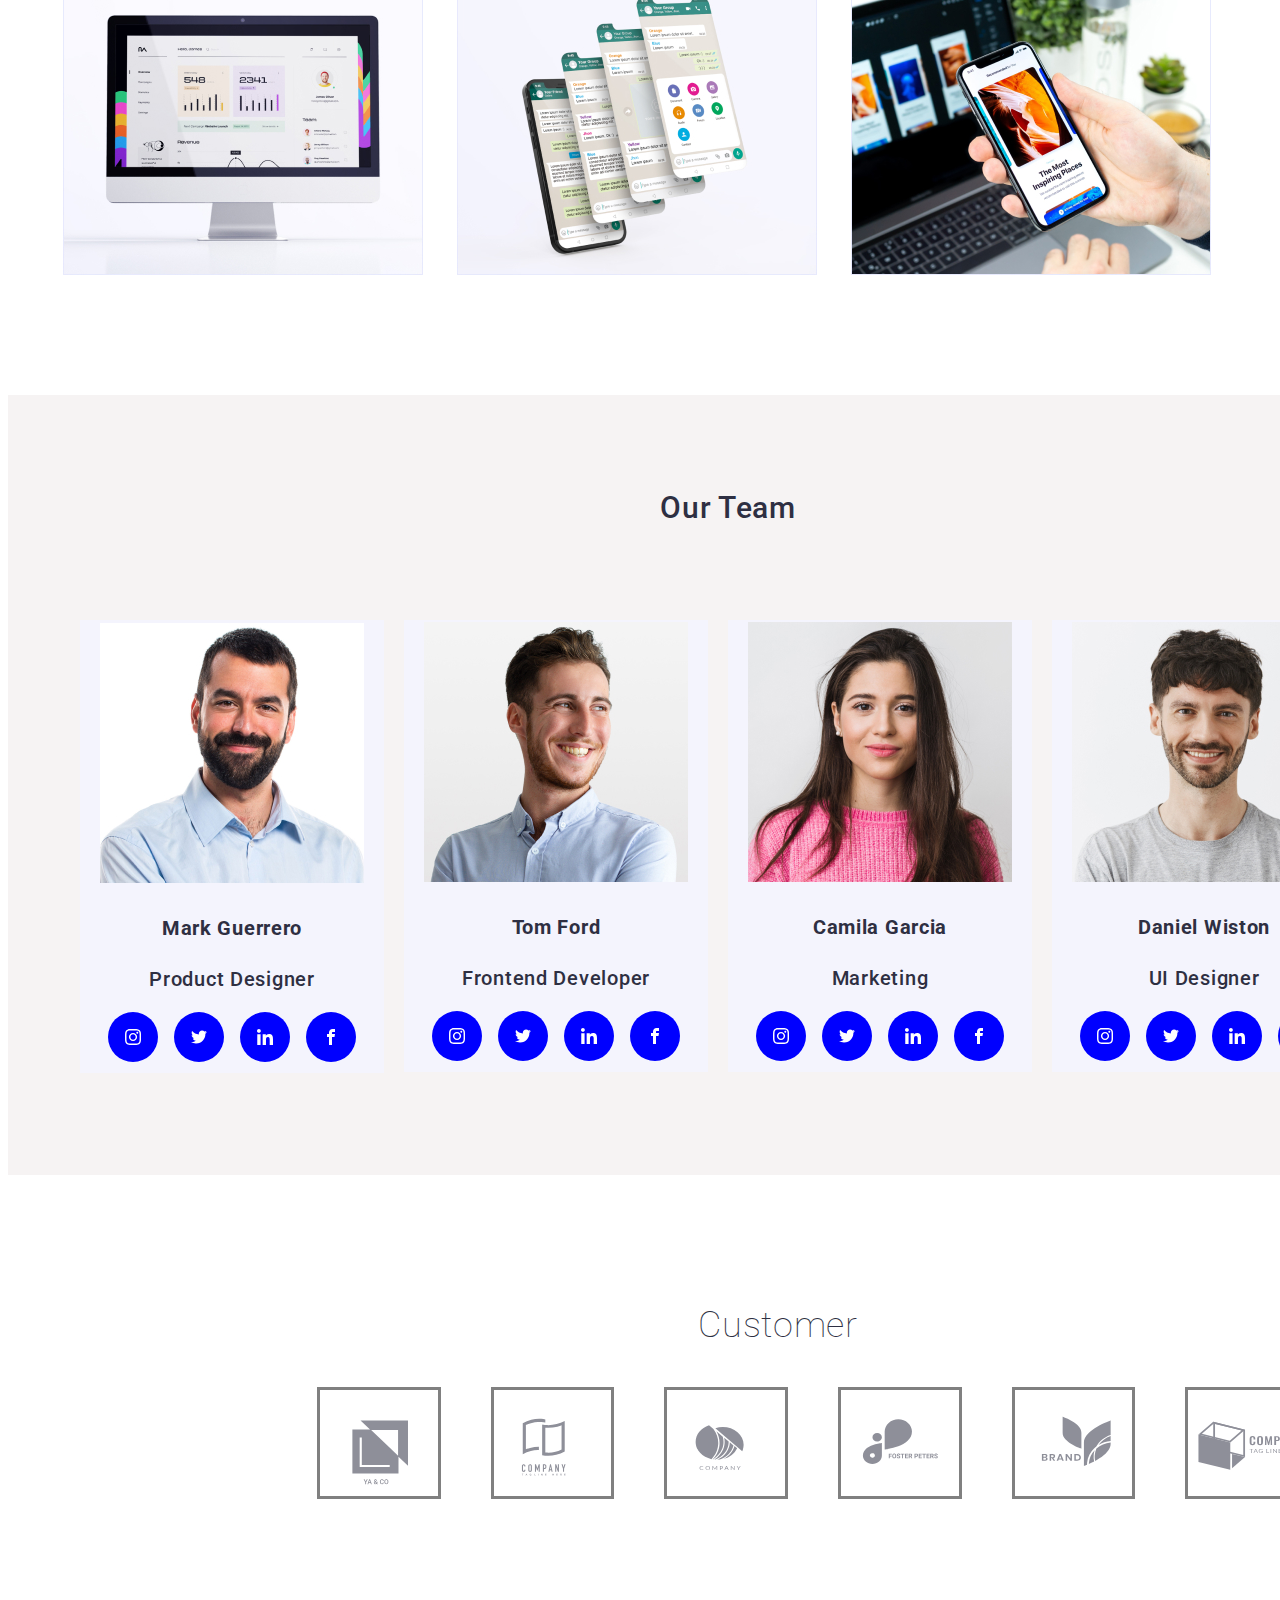
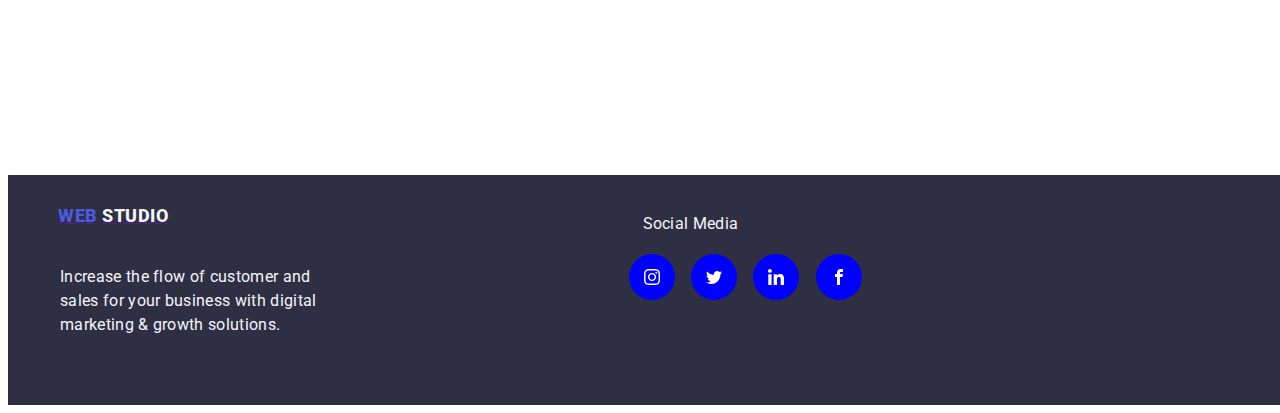
==== commit 47eb8063: "new update" ====
--- a/index.html
+++ b/index.html
@@ -152,11 +152,14 @@
             </ul>
   </div>
 
-    <div>
+    <div class="Our">
+     
+      <div> 
       <h4 class="team">Our Team</h4>
-  </div>
-
-  <div class="team card"> 
+    </div>
+  
+
+         <div class="team card"> 
     <!-- <ul class="card-container"> -->
             <div class="img card"> 
             <li class="card1"><img src="images/img-1.jpg" alt="Mark Guerrero"/> 
@@ -316,7 +319,8 @@
 </li>
           
           </div>   
-     </div>
+          </div>
+    </div>
      <!-- <div> 
            <div class="team-social">
            <a class="alpha">
--- a/css/style.css
+++ b/css/style.css
@@ -337,9 +337,9 @@
     background-color:#F4F4FD;
     padding-left:20px;
     padding-right:20px;
-    padding-top:2px;
+    padding-top:3px;
     padding-bottom:250px; 
-    margin-right:10px;
+    margin-right:20px;
     gap:4px;  
    
    /* box-shadow: 0px 2px 1px 0px #2e2f4214;
@@ -359,7 +359,7 @@
     padding-right:20px;
     padding-top:2px;
     padding-bottom:250px; 
-    margin-right:10px;
+    margin-right:20px;
     gap:4px;  
    
    /* box-shadow: 0px 2px 1px 0px #2e2f4214;
@@ -379,7 +379,7 @@
     padding-right:20px;
     padding-top:2px;
     padding-bottom:250px; 
-    margin-right:10px;
+    margin-right:20px;
     gap:4px;  
    
    /* box-shadow: 0px 2px 1px 0px #2e2f4214;
@@ -399,7 +399,7 @@
     padding-right:20px;
     padding-top:2px;
     padding-bottom:250px; 
-    margin-right:10px;
+    margin-right:20px;
     gap:4px;  
    
    /* box-shadow: 0px 2px 1px 0px #2e2f4214;
@@ -454,13 +454,22 @@
     gap:24px;
     margin-bottom:200px;
 }
+.Our{
+    display:flex;
+    display: inline-block;
+    width: 1440px;
+    height: 780px;
+    margin-top:100px;
+    background-color: rgb(246, 243, 243);
+
+}
 .team{
     display:flex;
     align-items: flex-start;
     margin-left: 0 auto;
-    margin-right:50px;
-    margin-top:150px;
-    margin-bottom:50px;
+    margin-right: 0 auto;
+    margin-top:100px;
+    margin-bottom:10px;
     color: var(--NAVY-BLUE, #2E2F42);
     text-align:center;
     justify-content:center;
@@ -470,7 +479,7 @@
     font-weight: 500;
     line-height: 25px;
     letter-spacing: 0.72px;
-    width:1440px;
+    
     text-transform: capitalize;
 }
 /*
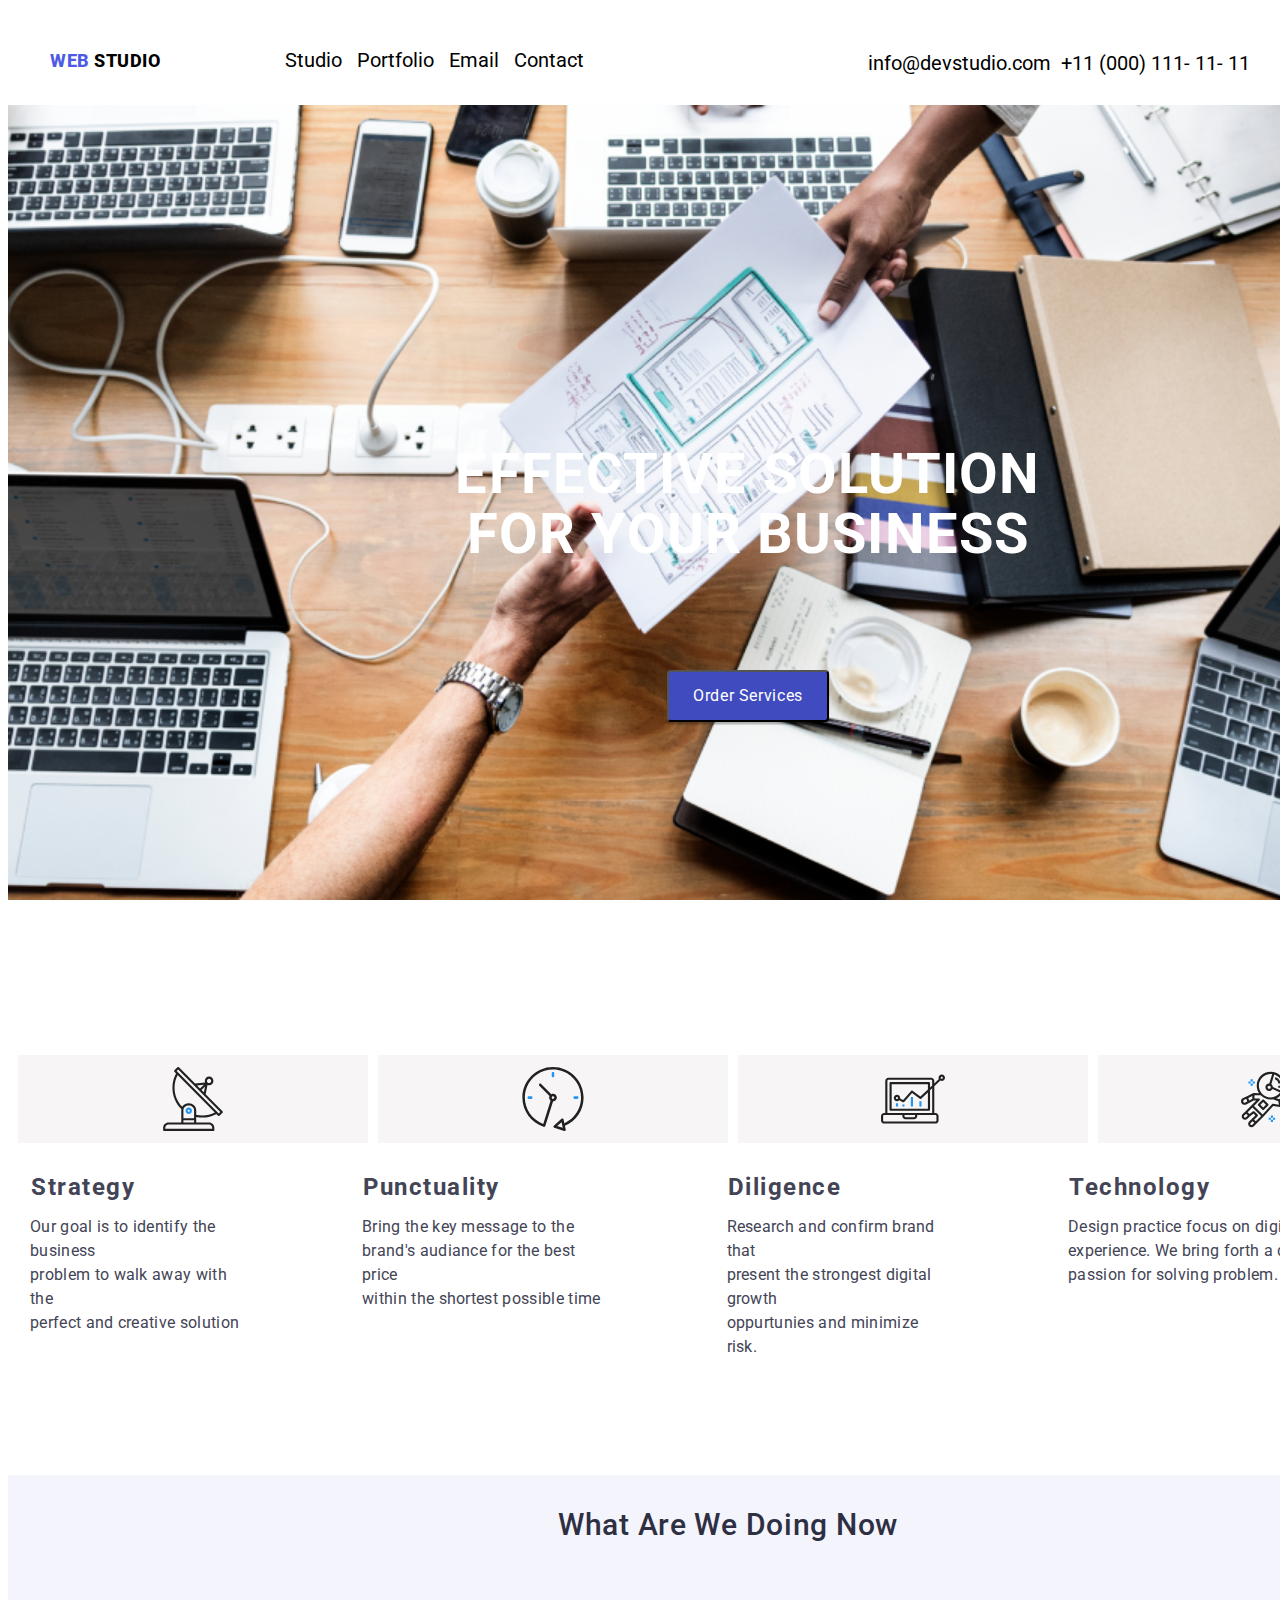
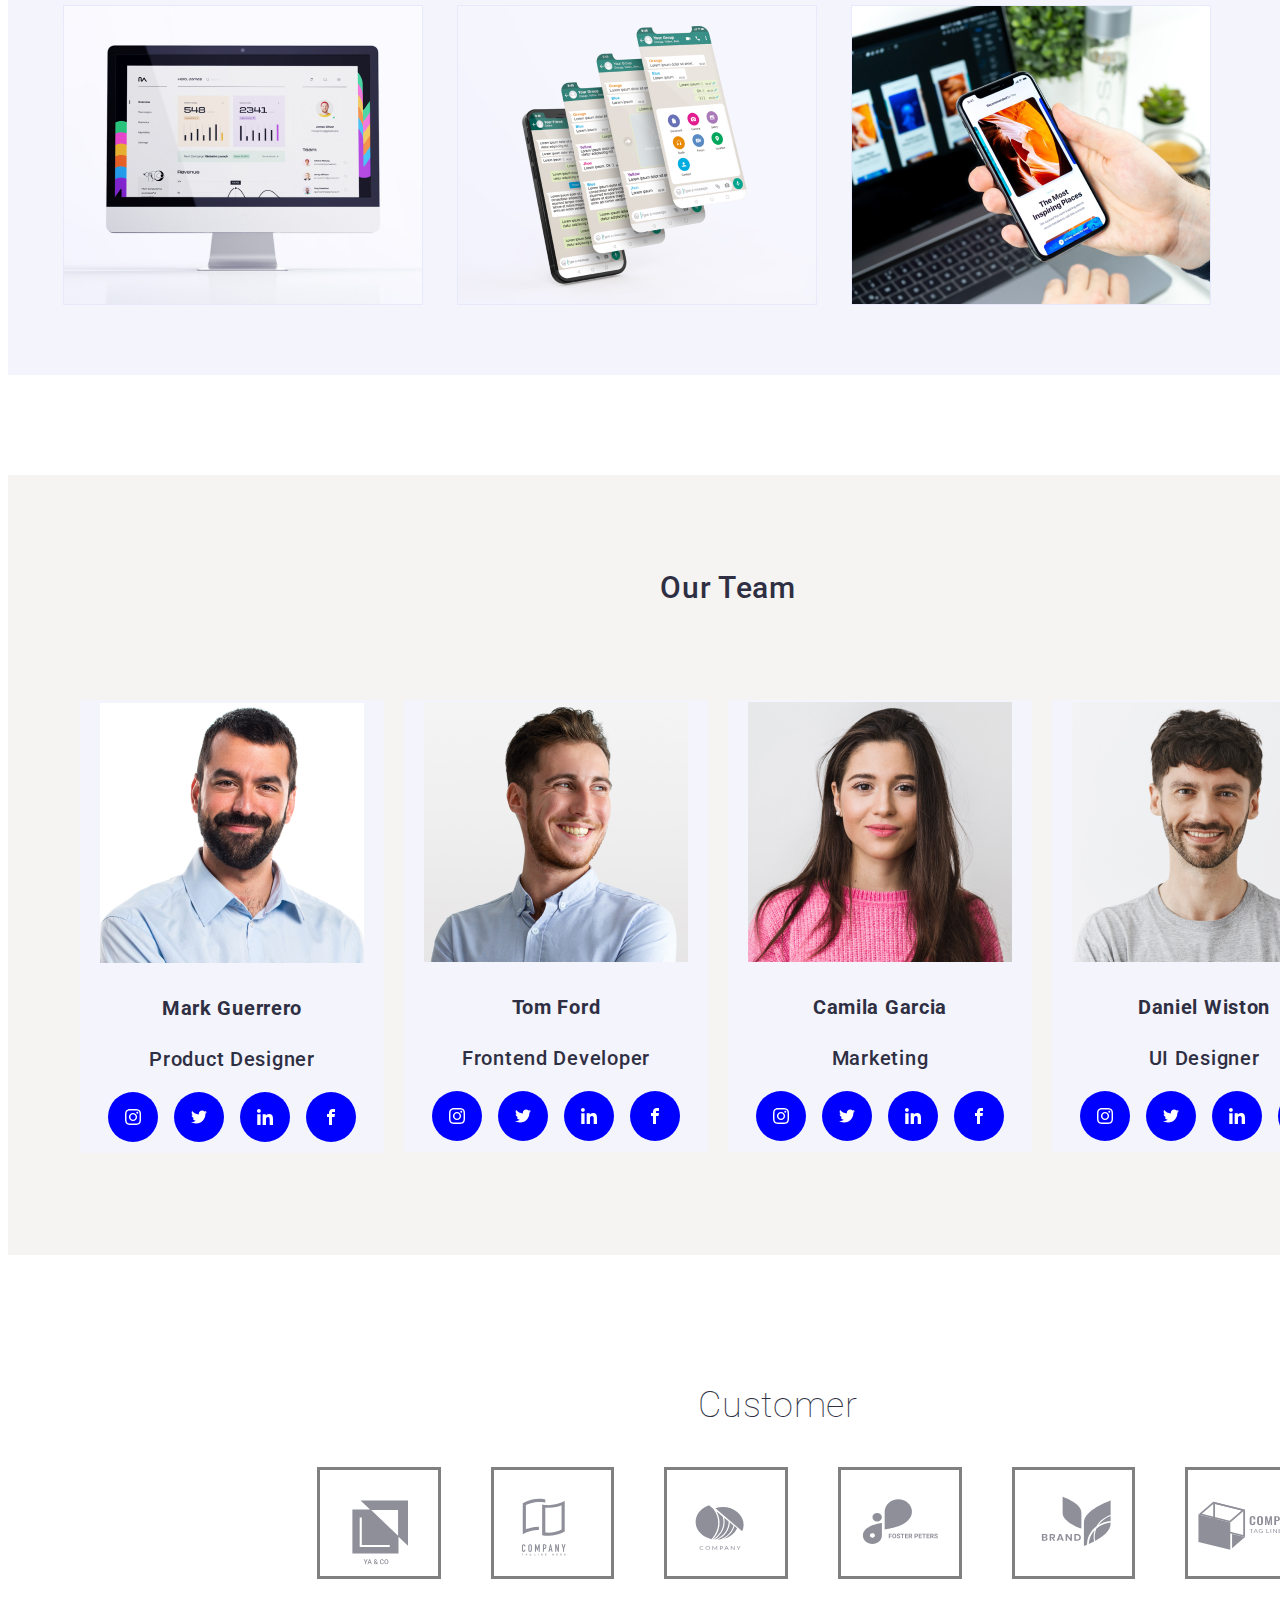
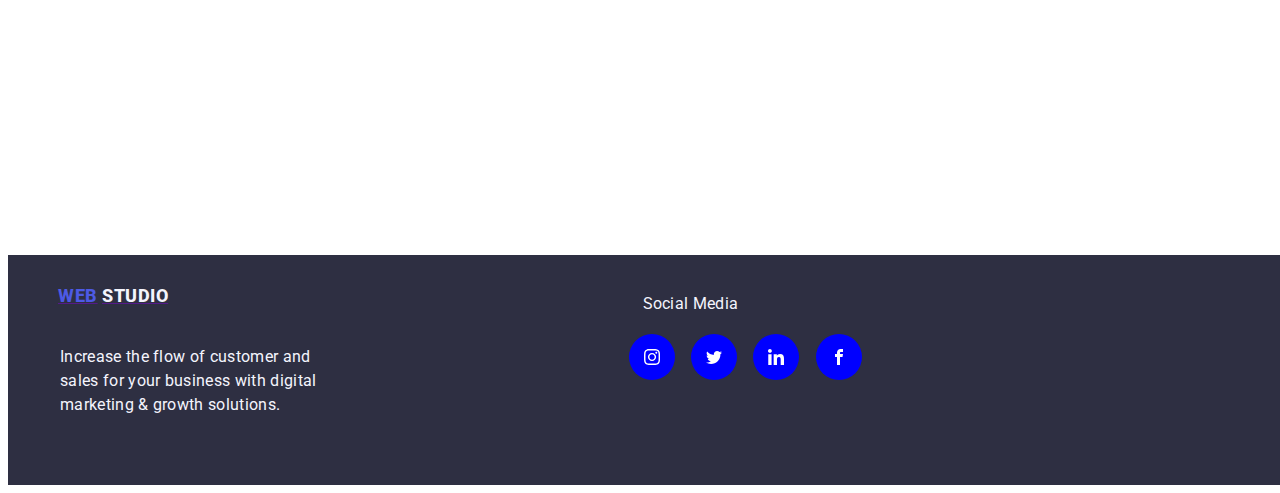
==== commit d89c46ba: "new update" ====
--- a/index.html
+++ b/index.html
@@ -140,7 +140,8 @@
                     </div>
 
    </div>
-             <div>    
+             <div class="what">   
+              <div>  
                   <h3 class="work">What Are We Doing Now</h3>
               </div>
              
--- a/css/style.css
+++ b/css/style.css
@@ -161,6 +161,13 @@
      line-height: 40px; /* 111.111% */
      letter-spacing: 0.72px;
      text-transform: capitalize
+}
+.what{
+    
+    width: 1440px;
+    height: 500px;
+    background-color:#F4F4FD;
+
 }
 .image{
     display:flex;
@@ -444,6 +451,7 @@
     font-style: normal;
     font-weight: 500;
     line-height: 40px; 
+    padding-top:30px;
     letter-spacing: 0.72px;
     text-transform: capitalize;
     
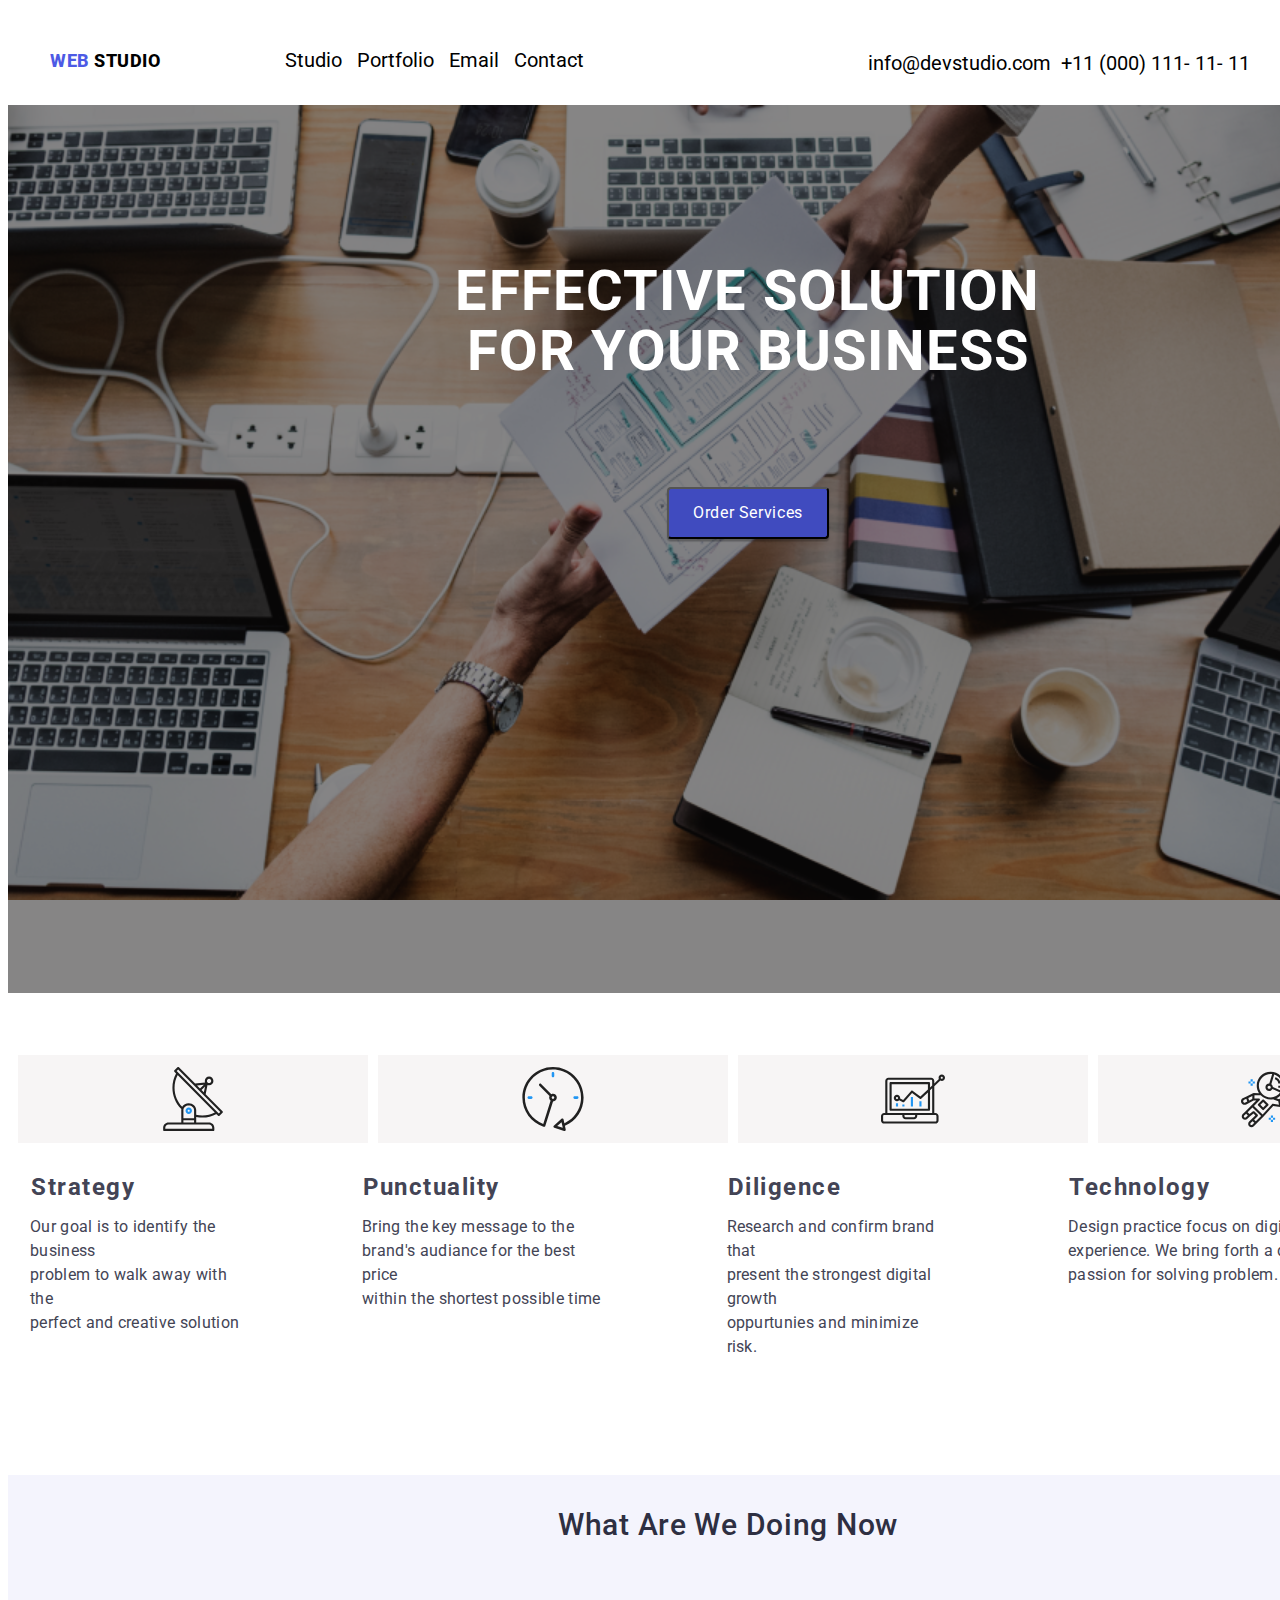
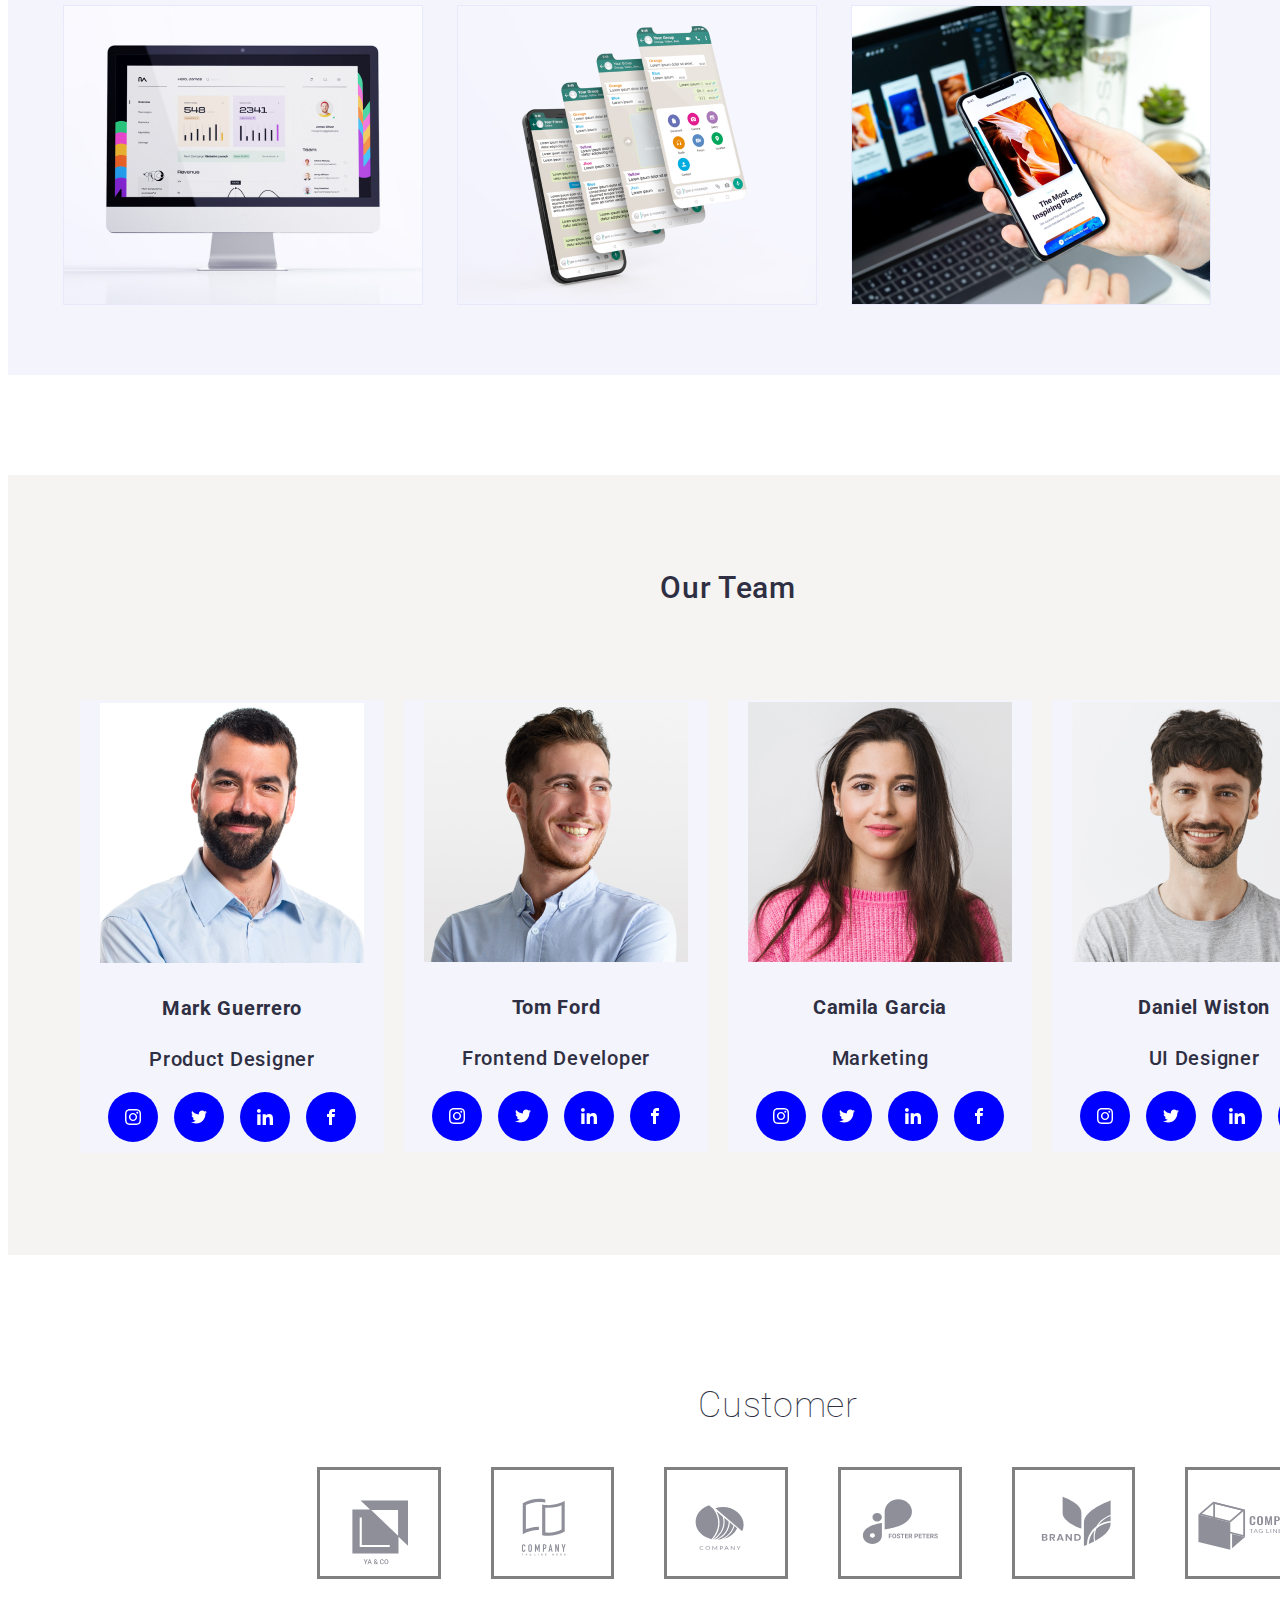
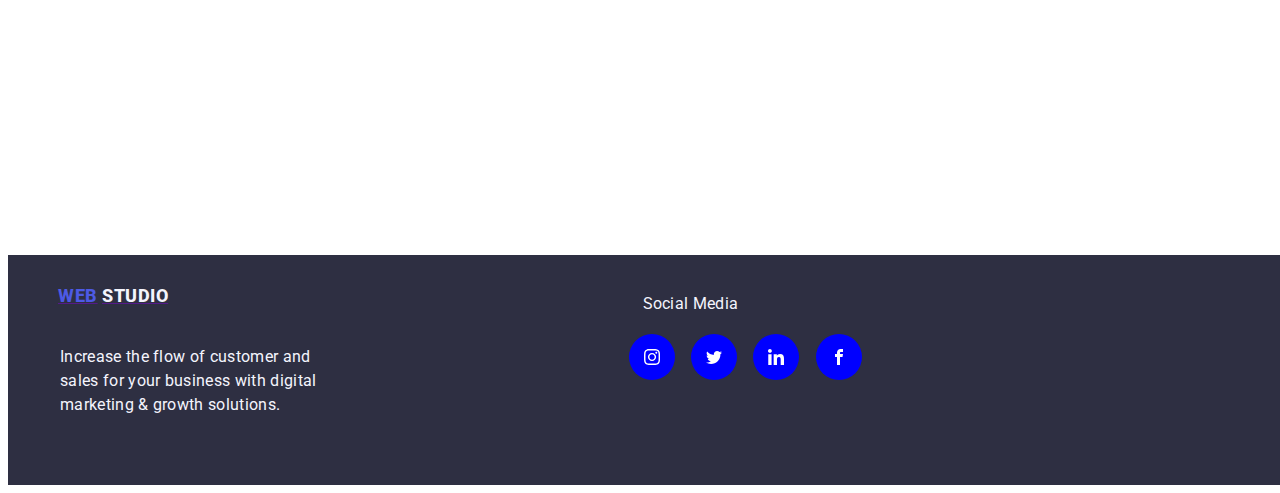
==== commit 60a00eec: "new changes" ====
--- a/index.html
+++ b/index.html
@@ -46,7 +46,7 @@
                         
     </header>
     <div class="office">
-         <div class="overlay"></div>
+         <div class="overlay">
            <ul>
                 <p class="solution">
                 Effective Solution <br/>
@@ -54,6 +54,7 @@
                 </p>
                 <button class="btn-button">Order Services</button>
           </ul>
+        </div>
    </div>
 
           <div class="title">
--- a/css/style.css
+++ b/css/style.css
@@ -824,6 +824,9 @@
     margin:0;
     padding:0;
     background-size:cover;
+    background:rgba(13, 12, 12, 0.5);
+  
+    
     overflow:hidden;
 
 }
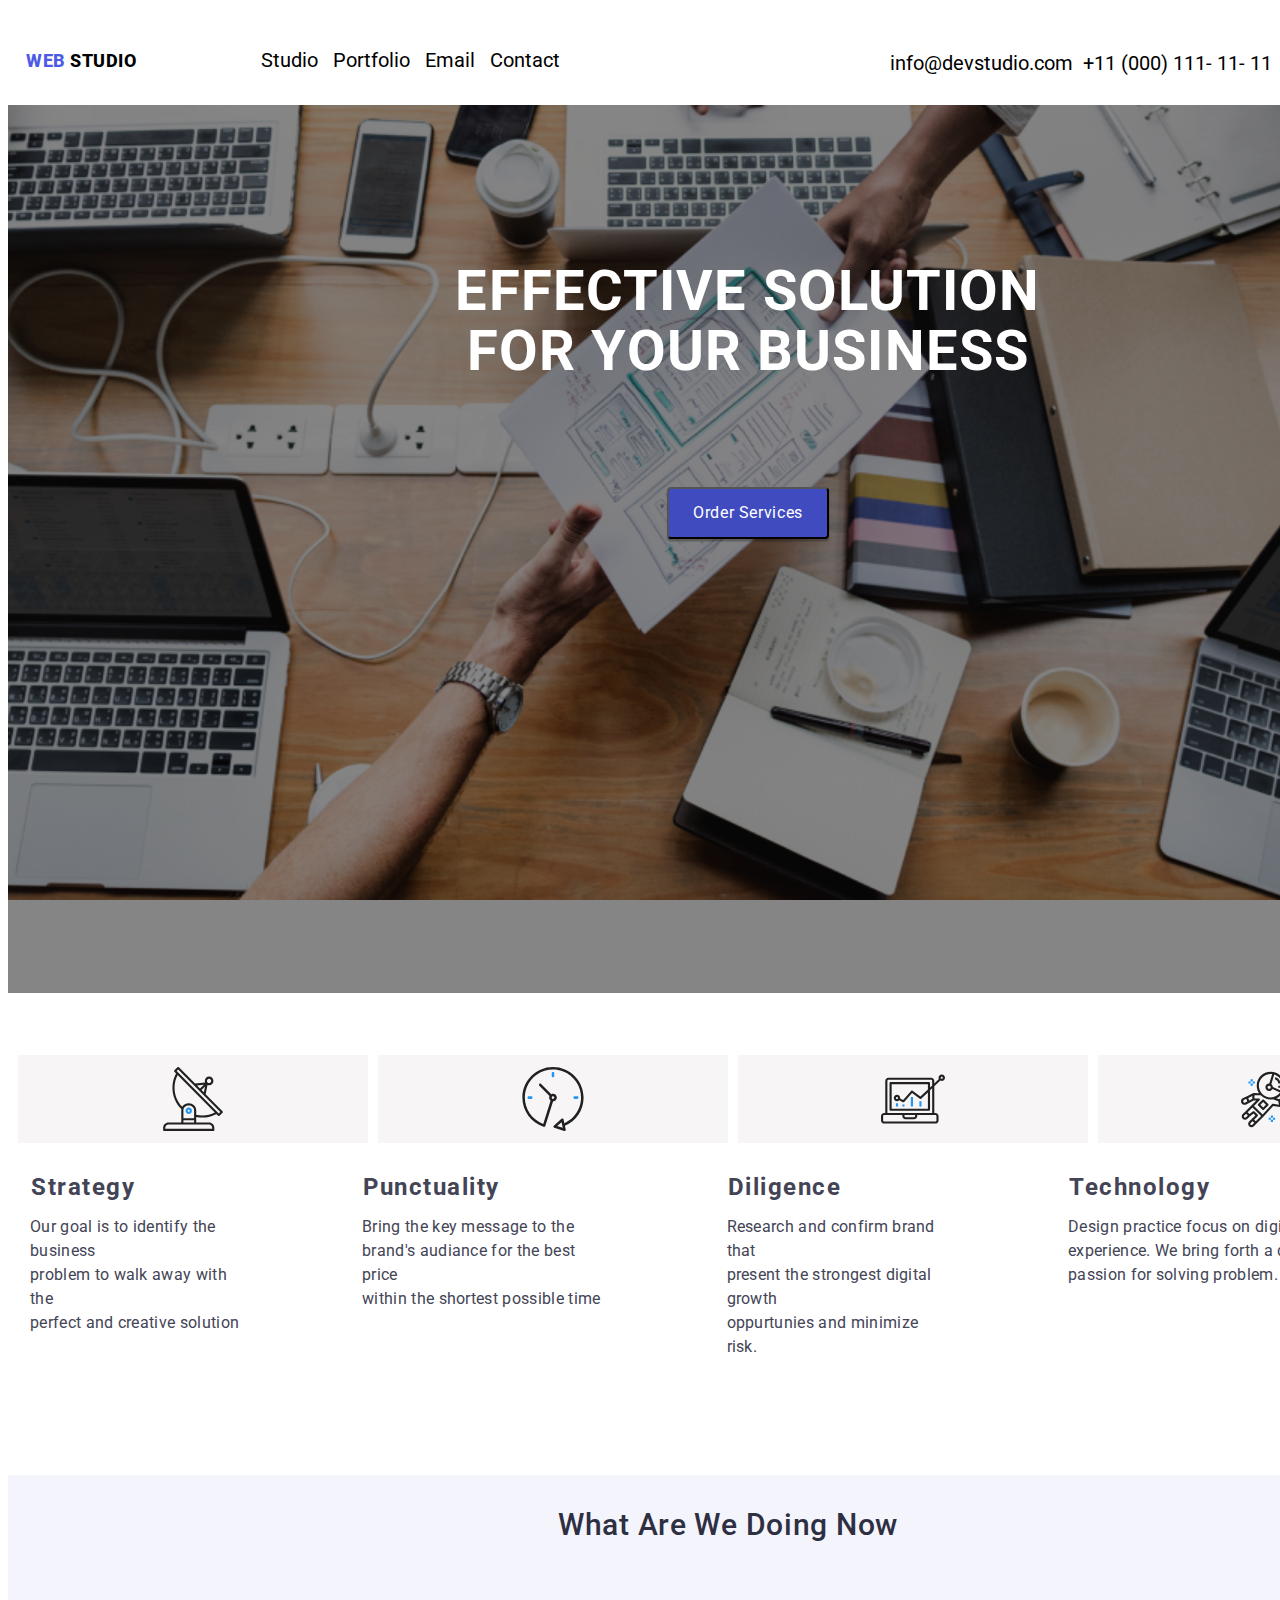
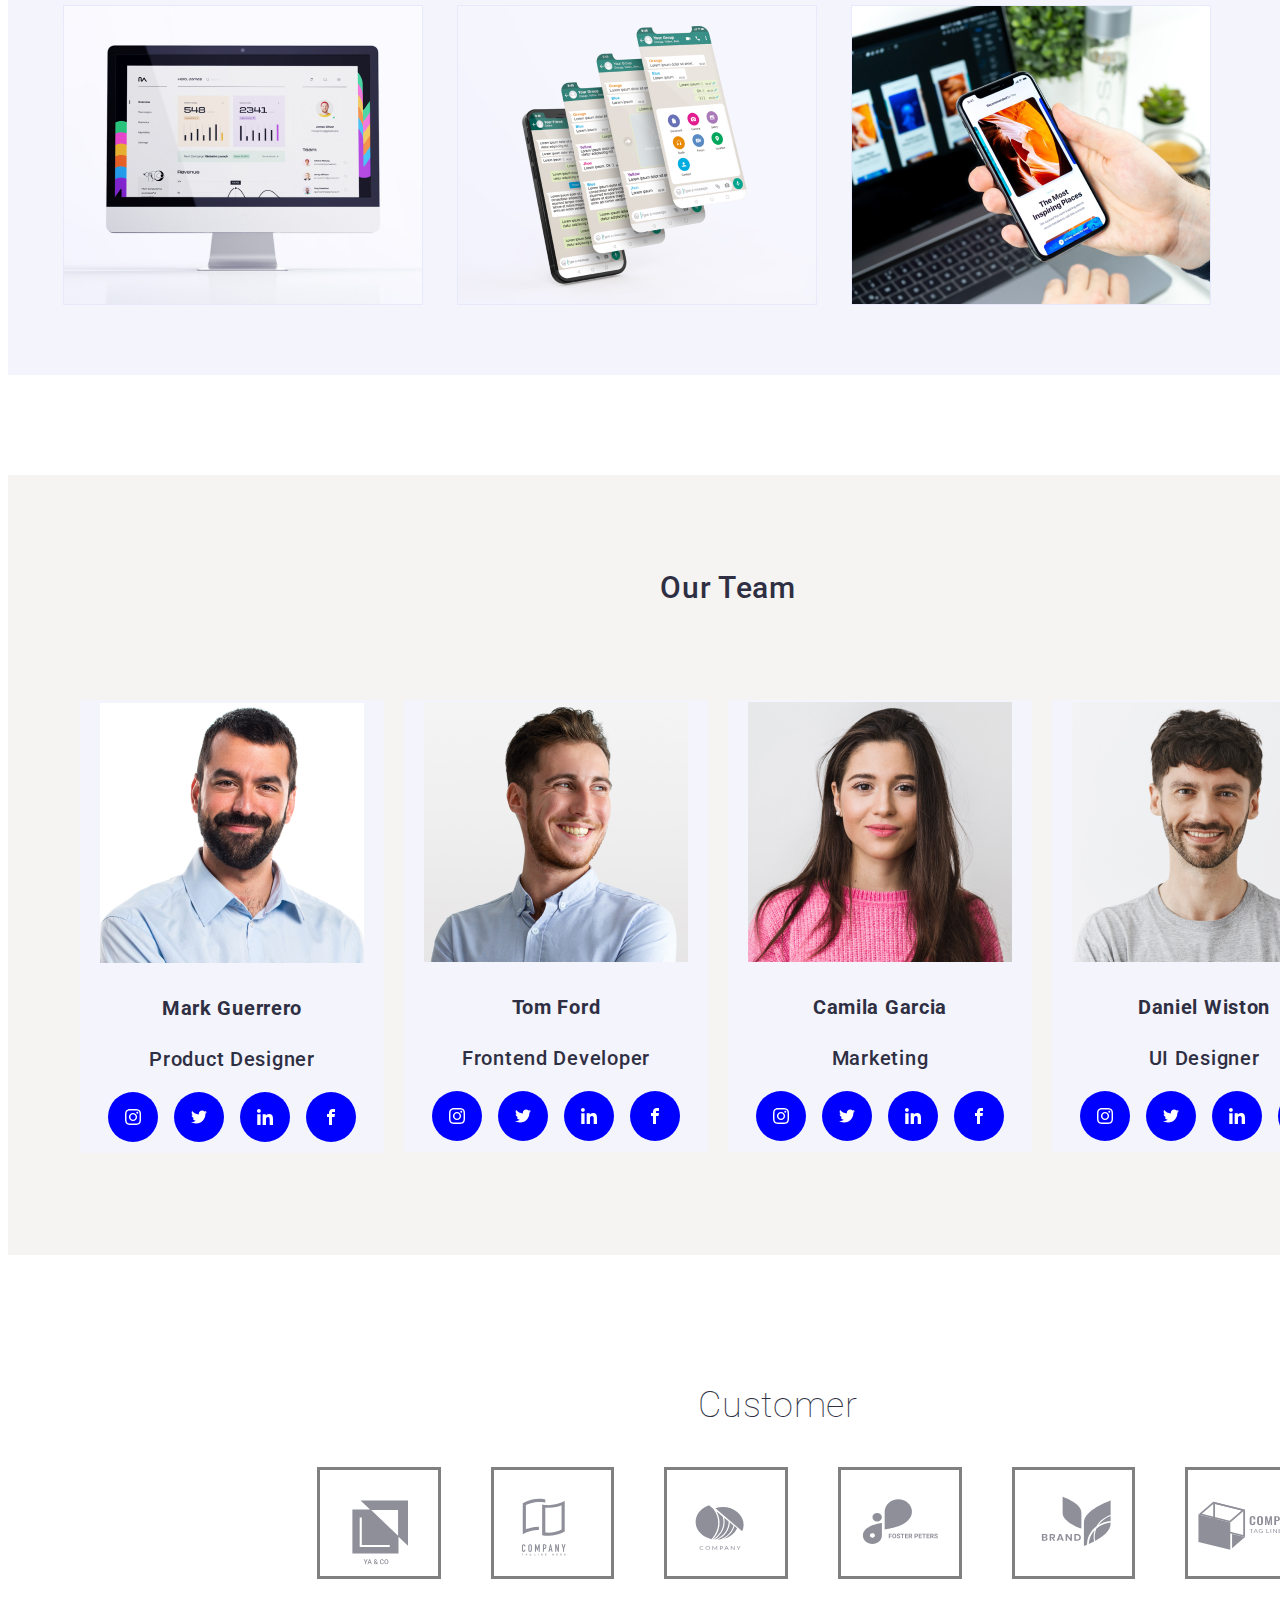
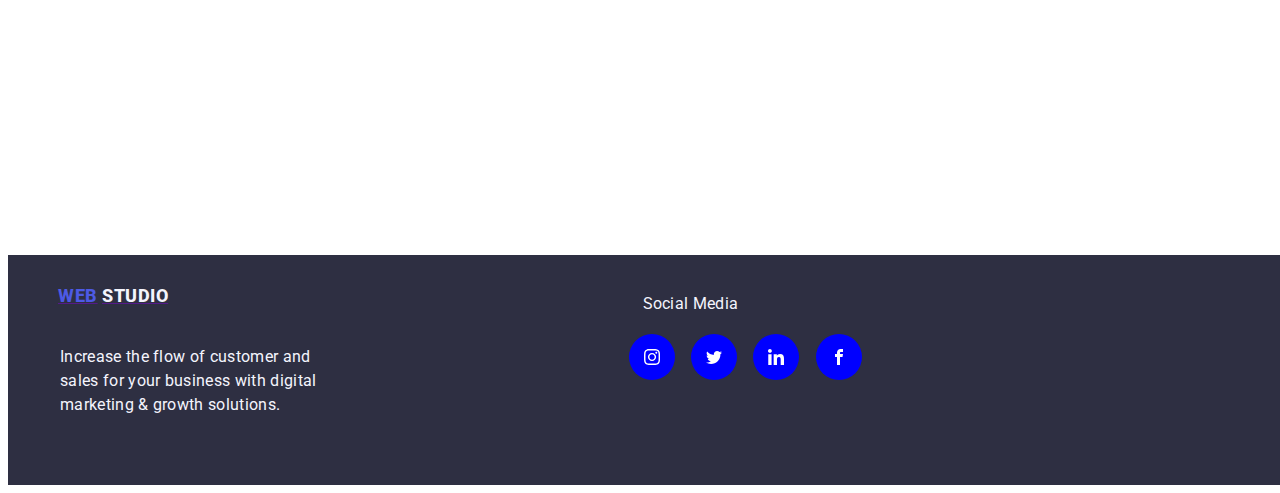
==== commit e1c56e9f: "new update" ====
--- a/index.html
+++ b/index.html
@@ -94,13 +94,8 @@
                     perfect and creative solution
                     </p>
                    </div>     
-                 <!-- <div class="icons">
-                        <svg height="64" width="64">
-                        <use href="images/icons.svg#clock-1">  </use>
-                        </svg>
-                   </div>-->
-
-                    <div> 
+              
+               <div> 
                     <h2 class="title-des">Punctuality</h2>
                     <p class="des">
                      Bring the key message to the</br>
@@ -109,12 +104,7 @@
                     </p>
                     </div>
                
-                      <!-- <div class="icons">                    
-                        <svg height="64" width="64">
-                        <use href="images/icons.svg#diagram-1"></use>
-                        </svg>
-                        </div> -->
-
+      
                     <div> 
                     <h2 class="title-des">Diligence</h2>
                     <p class="des">
@@ -123,12 +113,7 @@
                     oppurtunies and minimize risk.
                     </p>
                    </div>
-                    <!-- 
-                      <div class="icons">                      
-                        <svg height="64" width="64">
-                        <use href="images/icons.svg#astronaut-1">  </use>
-                         </svg>
-                        </div>-->
+                   
 
                     <div> 
                     <h2 class="title-des">Technology</h2>
@@ -162,7 +147,7 @@
   
 
          <div class="team card"> 
-    <!-- <ul class="card-container"> -->
+   
             <div class="img card"> 
             <li class="card1"><img src="images/img-1.jpg" alt="Mark Guerrero"/> 
             <h4> Mark Guerrero</h4>
@@ -323,239 +308,7 @@
           </div>   
           </div>
     </div>
-     <!-- <div> 
-           <div class="team-social">
-           <a class="alpha">
-           <svg height="16" width="16">
-           <use href="images/icons.svg#instagram-2"></use>
-           </svg>
-           </a> 
-           </div>
-
-           <div class="team-social">
-           <a class="alpha"> 
-           <svg height="16" width="16">
-           <use href="images/icons.svg#twitter-1"></use>
-           </svg>
-           </a>
-           </div>
-
-           <div class="team-social">
-           <a class="alpha"> 
-           <svg height="16" width="16">
-           <use href="images/icons.svg#linkedin-1"></use>
-           </svg>
-           </a>
-           </div>
-              
-          <div class="team-social">
-          <a class="alpha"> 
-          <svg height="16" width="16">
-          <use href="images/icons.svg#facebook"></use>
-          </svg>
-          </a>
-          </div> 
-    </div> -->
-                       
-                      <!--  <div class="team-social">
-                          <a class="alpha">
-                        <svg height="16" width="16">
-                        <use href="images/icons.svg#instagram-2"></use>
-                        </svg>
-                        </a>
-                      </div>
-
-                      <div class="team-social">
-                        <a class="alpha"> 
-                        <svg height="16" width="16">
-                        <use href="images/icons.svg#twitter-1"></use>
-                        </svg>
-                      </a>
-                      </div>
-
-                      <div class="team-social">
-                        <a class="alpha"> 
-                        <svg height="16" width="16">
-                        <use href="images/icons.svg#linkedin-1"></use>
-                        </svg>
-                      </a>
-                      </div>
-                  
-                      <div class="team-social"> 
-                        <a class="alpha"> 
-                         <svg height="16" width="16">
-                         <use href="images/icons.svg#facebook"></use>
-                         </svg> 
-                        </a>
-                      </div>  
-                 </div>  -->  
-                     <!--   <div class="team-social">
-                        <a class="alpha"> 
-                        <svg height="16" width="16">
-                        <use href="images/icons.svg#instagram-2"></use>
-                       </svg>
-                      </a>
-                      </div>
-
-                      <div class="team-social"> 
-                        <a class="alpha"> 
-                      <svg height="16" width="16">
-                      <use href="images/icons.svg#twitter-1"></use>
-                      </svg>
-                    </a>
-                    </div>
-
-                    <div class="team-social"> 
-                      <a class="alpha"> 
-                     <svg height="16" width="16">
-                     <use href="images/icons.svg#linkedin-1"></use>
-                    </svg>
-                      </a>
-                    </div>
-
-                    <div class="team-social"> 
-                      <a class="alpha"> 
-                     <svg height="16" width="16">
-                     <use href="images/icons.svg#facebook"></use>
-                     </svg>
-                    </a>
-                    </div>
-                  -->  
-                <!--  <div class="div"> 
-         <div>  
-                    <div class="team-social">
-                    <a class="alpha"> 
-                    <svg height="16" width="16">
-                    <use href="images/icons.svg#instagram-2"></use>
-                    </svg>
-                    </a>
-                    </div>
-
-                    <div class="team-social">
-                    <a class="alpha">
-                    <svg height="16" width="16">
-                    <use href="images/icons.svg#twitter-1"></use>
-                    </svg>
-                    </a>
-                    </div>
-
-                    <div class="team-social">
-                      <a class="alpha"> 
-                      <svg height="16" width="16">
-                      <use href="images/icons.svg#linkedin-1"></use>
-                      </svg>
-                      </a>
-                    </div>
-          
-                     <div class="team-social">
-                     <a class="alpha"> 
-                     <svg height="16" width="16">
-                     <use href="images/icons.svg#facebook"></use>
-                     </svg>
-                     </a>
-                     </div> 
-       </div> 
-       <div>   
-                    <div class="team-social">
-                    <a class="alpha">
-                    <svg height="16" width="16">
-                    <use href="images/icons.svg#instagram-2"></use>
-                    </svg>
-                    </a> 
-                    </div>
-         
-                    <div class="team-social">
-                    <a class="alpha"> 
-                    <svg height="16" width="16">
-                    <use href="images/icons.svg#twitter-1"></use>
-                    </svg>
-                    </a>
-                    </div>
-         
-                    <div class="team-social">
-                    <a class="alpha"> 
-                    <svg height="16" width="16">
-                    <use href="images/icons.svg#linkedin-1"></use>
-                    </svg>
-                    </a>
-                    </div>
-                       
-                   <div class="team-social">
-                   <a class="alpha"> 
-                   <svg height="16" width="16">
-                   <use href="images/icons.svg#facebook"></use>
-                   </svg>
-                   </a>
-                   </div> 
-  </div>
-  
-   <div> 
-                   <div class="team-social">
-                    <a class="alpha"> 
-                    <svg height="16" width="16">
-                    <use href="images/icons.svg#instagram-2"></use>
-                    </svg>
-                    </a>
-                    </div>
-
-                   <div class="team-social">
-                   <a class="alpha">
-                   <svg height="16" width="16">
-                   <use href="images/icons.svg#twitter-1"></use>
-                   </svg>
-                   </a>
-                   </div>
-
-                   <div class="team-social">
-                   <a class="alpha"> 
-                   <svg height="16" width="16">
-                   <use href="images/icons.svg#linkedin-1"></use>
-                   </svg>
-                   </a>
-                   </div>
-  
-                   <div class="team-social">
-                   <a class="alpha"> 
-                   <svg height="16" width="16">
-                   <use href="images/icons.svg#facebook"></use>
-                   </svg>
-                   </a>
-                   </div> 
-  </div>
-  <div> 
-                    <div class="team-social">
-                    <a class="alpha"> 
-                    <svg height="16" width="16">
-                    <use href="images/icons.svg#instagram-2"></use>
-                    </svg>
-                    </a>
-                    </div>
-
-                    <div class="team-social">
-                    <a class="alpha">
-                    <svg height="16" width="16">
-                    <use href="images/icons.svg#twitter-1"></use>
-                    </svg>
-                    </a>
-                    </div>
-
-                    <div class="team-social">
-                      <a class="alpha"> 
-                      <svg height="16" width="16">
-                      <use href="images/icons.svg#linkedin-1"></use>
-                      </svg>
-                      </a>
-                    </div>
-          
-                  <div class="team-social">
-                     <a class="alpha"> 
-                     <svg height="16" width="16">
-                     <use href="images/icons.svg#facebook"></use>
-                     </svg>
-                     </a>
-                 </div> 
-      </div>
-    </div> -->
+    
           
     <div class=" customer">   
 
@@ -569,7 +322,6 @@
              <svg class="icon icon-Logo"><use xlink:href="images/icons.svg#icon-Logo"></use></svg>          
           </li>
           <li class="icon-Logo1">
-           <!--<div class="client2"></div> --> 
             <svg class="icon icon-Client-2"><use xlink:href="images/icons.svg#icon-Client-2"></use>
               <path fill="#8e8f99" style="fill: var(--color1, #8e8f99)" d="M29.86 7.976h-0.050c-0.076-0.005-0.153-0.006-0.229-0.008v0h-0.166c-0.144 0-0.292 0.004-0.438 0.011-0.011-0.001-0.022-0.001-0.033 0-1.325 0.075-2.624 0.406-3.824 0.976l-0.157 0.076v8.051l0.368-0.125c0.323-0.111 0.667-0.211 1.023-0.303 0.962-0.247 1.951-0.378 2.944-0.391v1.058c-0.132 0.001-0.259 0.005-0.387 0.011h-0.030c-0.764 0.042-1.523 0.158-2.265 0.348-0.94 0.235-1.846 0.588-2.698 1.051v-10.326c0.885-0.516 1.838-0.904 2.831-1.151 0.872-0.225 1.768-0.341 2.668-0.344h0.155c0.186 0.005 0.367 0.013 0.537 0.026 0.448 0.032 0.893 0.102 1.329 0.212v1.041c-0.424-0.099-0.854-0.164-1.288-0.194-0.009-0.001-0.018-0.002-0.026-0.002-0.090-0.008-0.18-0.015-0.263-0.015zM31.692 9.040c0.231 0.018 0.47 0.026 0.712 0.026 0.946-0.003 1.888-0.124 2.805-0.36 0.939-0.236 1.846-0.59 2.697-1.052v10.142c-0.885 0.516-1.838 0.903-2.831 1.151-0.872 0.224-1.768 0.339-2.668 0.343-0.682 0.006-1.362-0.075-2.024-0.239v-10.208c0.156 0.036 0.317 0.069 0.481 0.097 0.269 0.045 0.552 0.079 0.828 0.099zM36.853 9.119l-0.368 0.124c-0.338 0.114-0.68 0.215-1.023 0.306-0.999 0.257-2.026 0.388-3.057 0.392-0.24 0-0.461-0.006-0.674-0.020l-0.293-0.019v8.283l0.252 0.022c0.234 0.020 0.475 0.030 0.718 0.030 0.812-0.003 1.621-0.108 2.407-0.312 0.648-0.162 1.278-0.389 1.881-0.676l0.157-0.076v-8.054z"></path>
               <path fill="#8e8f99" style="fill: var(--color1, #8e8f99)" d="M24.632 22.259c-0.053-0.055-0.117-0.098-0.187-0.126s-0.146-0.042-0.222-0.039c-0.081-0.001-0.161 0.014-0.236 0.044-0.069 0.027-0.131 0.069-0.184 0.121s-0.092 0.116-0.119 0.185c-0.029 0.073-0.043 0.15-0.042 0.228v1.38c-0.003 0.097 0.015 0.194 0.054 0.283 0.033 0.071 0.080 0.134 0.138 0.185 0.055 0.046 0.12 0.080 0.19 0.098 0.067 0.019 0.136 0.028 0.206 0.029 0.077 0.001 0.153-0.016 0.223-0.048 0.069-0.030 0.131-0.074 0.184-0.128 0.051-0.054 0.092-0.116 0.12-0.185 0.029-0.070 0.044-0.144 0.044-0.22v-0.154h-0.361v0.123c0.001 0.042-0.006 0.084-0.021 0.123-0.012 0.029-0.030 0.056-0.052 0.078-0.022 0.018-0.048 0.032-0.075 0.040-0.024 0.008-0.050 0.012-0.075 0.013-0.032 0.004-0.065-0.001-0.095-0.014s-0.055-0.034-0.075-0.060c-0.034-0.055-0.051-0.12-0.048-0.185v-1.286c-0.002-0.071 0.013-0.142 0.044-0.206 0.019-0.029 0.045-0.052 0.076-0.067s0.066-0.020 0.1-0.016c0.031-0.001 0.062 0.005 0.090 0.019s0.052 0.034 0.071 0.059c0.040 0.053 0.061 0.118 0.060 0.185v0.119h0.357v-0.141c0.001-0.083-0.014-0.164-0.044-0.241-0.027-0.072-0.068-0.138-0.12-0.194z"></path>
--- a/css/style.css
+++ b/css/style.css
@@ -20,7 +20,7 @@
     font-size: 18px;
     font-style: normal;
     font-weight: 800;
-    line-height: 21px; /* 116.667% */
+    line-height: 21px; 
     letter-spacing: 0.54px;
     text-transform: uppercase;
 }
@@ -31,7 +31,7 @@
     font-size:18px;
     font-style:normal;
     font-weight:800;
-    line-height: 21px; /* 116.667% */
+    line-height: 21px; 
     letter-spacing: 0.54px;
     text-transform: uppercase;
     
@@ -57,7 +57,7 @@
     align-items:left;
     display:inline-flex;
     margin-top:20px;
-    margin-right:76px;
+   margin-right:76px;
 }
 .features-list{
     display:inline-block;
@@ -73,19 +73,7 @@
     letter-spacing:0.4px;
     width:264px;
 }
-/*
-.description1{
-
-    color: var(--CLOUD, #F4F4FD);
-    font-family: Roboto;
-    font-size: 16px;
-    font-style: normal;
-    font-weight: 400;
-    line-height: 24px;
-    letter-spacing: 0.32px;
-    width: 264px;
-}
-*/
+
 .list{
     display:flex;
     gap:10px;
@@ -111,15 +99,7 @@
     padding: 24px 0;
     gap: 40px;
 }
-    /*
-    display:flex;
-    display:flex-end;
-    margin-left:190px;
-    margin-top:20px;
-    gap:1px;
-    justify-content:flex-end;
-    align-items:center;*/ 
-
+ 
 .list2{
     display:flex;
     display:inline-flex;
@@ -158,7 +138,7 @@
      font-size: 36px;
      font-style: normal;
      font-weight: 700;
-     line-height: 40px; /* 111.111% */
+     line-height: 40px;
      letter-spacing: 0.72px;
      text-transform: capitalize
 }
@@ -184,26 +164,6 @@
     padding-top:50px;
     
 }
-/*
-.img1{
-    display:flex;
-    display:inline-flex;
-    flex-direction:row;
-    align-items:center;
-    justify-content:center;
-    gap:2px; 
-    height: 250px;
-}
-.img3{
-    display:flex;
-    display:inline-flex;
-    flex-direction:row;
-    align-items:center;
-    justify-content:center;
-    gap:2px; 
-    height: 250px;}
-    */
-
 .img2{
     display:flex;
     display: inline-flex;
@@ -255,8 +215,8 @@
     background-color: var(--White);
     display:flex;
     justify-content:space-between;
-    padding-left:20px;
-    max-width:1200px;
+    padding-left:18px;
+    max-width:1430px;
     margin:0 auto;
 }
 .list-list{
@@ -272,14 +232,6 @@
     align-self:auto;
 }
 .list-2{
-    /*display:flex;
-    display:inline-flex;
-    justify-content:flex-start;
-    align-self:auto;
-    gap:3px;
-    margin-right:10px;*/
-
-
     display:flex;
     display:inline-flex;
     margin-left:5px;
@@ -294,15 +246,6 @@
     padding: 24px 0;
 }
 
-/*
-.list-list1{
-    display: flex;
-    
-    padding: 24px 0;
-    gap: 40px;
-
-}
-*/
 .hero-btn:hover{
     cursor:pointer;
     background-color:var (--WHITE, #FFF);
@@ -316,23 +259,8 @@
 .img card{
     display:flex;
     width: 8.857421875em;
-    /*height:300px;*/
     gap:4px;
-   
-
-}
-/*
-.card-container{
-    display:flex;
-    display:inline-flex;
-    justify-content:flex-start;
-    gap:5px;
-    padding-left:10px;
-    padding-bottom:100px;
-    gap:5px;
-    width:1440px;*  team card
-} */
-
+}
 .card1{
     display:flex;
     display:block;
@@ -348,10 +276,6 @@
     padding-bottom:250px; 
     margin-right:20px;
     gap:4px;  
-   
-   /* box-shadow: 0px 2px 1px 0px #2e2f4214;
-    box-shadow: 0px 1px  1px 0px #2e2f4229;
-    box-shadow: 0px 1px 6px 0px #2e2f4214;*/
 }
 .card2{
     display:flex;
@@ -368,10 +292,6 @@
     padding-bottom:250px; 
     margin-right:20px;
     gap:4px;  
-   
-   /* box-shadow: 0px 2px 1px 0px #2e2f4214;
-    box-shadow: 0px 1px  1px 0px #2e2f4229;
-    box-shadow: 0px 1px 6px 0px #2e2f4214;*/
 }
 .card3{
     display:flex;
@@ -388,10 +308,6 @@
     padding-bottom:250px; 
     margin-right:20px;
     gap:4px;  
-   
-   /* box-shadow: 0px 2px 1px 0px #2e2f4214;
-    box-shadow: 0px 1px  1px 0px #2e2f4229;
-    box-shadow: 0px 1px 6px 0px #2e2f4214;*/
 }
 .card4{
     display:flex;
@@ -408,10 +324,6 @@
     padding-bottom:250px; 
     margin-right:20px;
     gap:4px;  
-   
-   /* box-shadow: 0px 2px 1px 0px #2e2f4214;
-    box-shadow: 0px 1px  1px 0px #2e2f4229;
-    box-shadow: 0px 1px 6px 0px #2e2f4214;*/
 }
 
 .description1{ 
@@ -433,10 +345,7 @@
     margin-left:1px;
     margin-right:1px;
     align-self:auto;
-    
-
-}
-
+}
 .work{
     display:flex;
     align-items: center;
@@ -453,8 +362,7 @@
     line-height: 40px; 
     padding-top:30px;
     letter-spacing: 0.72px;
-    text-transform: capitalize;
-    
+    text-transform: capitalize;  
 }
 .work1{
     display:flex;
@@ -469,7 +377,6 @@
     height: 780px;
     margin-top:100px;
     background-color: rgb(246, 243, 243);
-
 }
 .team{
     display:flex;
@@ -487,40 +394,15 @@
     font-weight: 500;
     line-height: 25px;
     letter-spacing: 0.72px;
-    
     text-transform: capitalize;
 }
-/*
-.team-designation{
-    color: var(--NAVY-BLUE, #2E2F42);
-    text-align:left;
-    font-family: Roboto;
-    font-size: 20px;
-    font-style: normal;
-    font-weight: 500;
-    line-height: 24px; 
-    letter-spacing: 0.4px;
-    margin-left:20px;
-}
-*/
-/*
-.team-designation{
-    display:flex;
-    display:inline-flex;
-    align-items: center;
-    margin-left:5px;
-    margin-right:5px;
-    gap:5px;
-    
-}
-*/
 .title{
     display:flex;
     display:inline-flex;
     max-width: 1440px;
     padding: 5px;
-    margin-left: auto;
-    margin-right: auto;
+    margin-left: 0 auto;
+    margin-right: 0 auto;
     justify-content:space-between;
     color: var(--NAVY-BLUE, #2E2F42);
     font-size: 27px;
@@ -529,54 +411,27 @@
     line-height: 20px;
     letter-spacing: 0.4px;
     margin-bottom:0 auto;
-
     margin-top:50px;
     background:white;
     align-items:center;
     width:1440px;
     height:100px;
     overflow:hidden;
-
-
-    /*
-    display:flex;
-    display:inline-flex;
-    align-items:baseline;
-    flex-direction:row;
-    flex-wrap:nowrap;
-
-    justify-content:space-evenly;
-    color: var(--NAVY-BLUE, #2E2F42);
-    font-family: Roboto;
-    font-size: 20px;
-    font-style: normal;
-    font-weight: 500;
-    line-height: 24px;
-
-    letter-spacing: 0.4px;
-    margin-bottom: 20px;*/
-
-  
 }
 .descript{
     display:flex;
-    display:inline-flex;
-   
+    display:inline-flex;  
 }
 .title-des{
-
     text-align:left;
-    /*justify-content:center;*/
     margin-bottom:2px;
     margin-right:205px;
     margin-left:23px;
     padding-top:2px;
     gap:5px;
     justify-content:space-around;
-    flex-wrap: wrap;
-   
-}
-
+    flex-wrap: wrap;   
+}
 .des{
     color:var(--SLATE, #434455);
     align-items:baseline;
@@ -645,17 +500,17 @@
     box-shadow: 0px 2px 2px 0px rgba(0, 0, 0, 0.12), 0px 2px 1px 0px rgba(0, 0, 0, 0.08), 0px 3px 1px 0px rgba(0, 0, 0, 0.10);
 }
 .web-logo{
-    display: flex;
-    width: 44px;
-    height: 21px;
-    flex-direction: column;
-    justify-content: center;
-    color: var(--IRIS, #4D5AE5);
+    display:flex;
+    width:44px;
+    height:21px;
+    flex-direction:column;
+    justify-content:center;
+    color: var(--IRIS,#4D5AE5);
     font-family:Roboto;
     font-size: 18px;
     font-style: normal;
     font-weight: 800;
-    line-height: 21px; /* 116.667% */
+    line-height: 21px;
     letter-spacing: 0.54px;
     text-transform: uppercase;
 }
@@ -665,11 +520,7 @@
 .header{
     border-bottom: 1px solid var (--cornflower,#e7e9fc);
 }
-.container{
-    margin: 0 auto;
-    width:1158px;
-    padding: 0 15px;
-}
+
 .logo.web{
     display: flex;
     justify-content: space-between
@@ -696,18 +547,8 @@
     padding-top: 100px;
     text-align:center;
     margin:0 auto;
-
-}
-
-/*
-.h4{
-    display:flex;
-    display:inline-flex;
-    justify-content:center;
-    align-items: center;
-
-}
-*/
+}
+
 .h4{
     display:flex;
     align-items: center;
@@ -716,7 +557,6 @@
     gap:10px;
 }
 /*Portfolio*/
-
 .header-list1{
         border-bottom: 1px solid var(--Cornflower);
         background-color: var(--White);
@@ -780,8 +620,6 @@
     align-items:center;
     justify-content:center;
     padding:12px 3px;
-    
-
     text-align:center;
     width:1800px;
     margin-left:5px;
@@ -789,7 +627,6 @@
     margin-top:2px;
     gap:5px;
     margin-bottom:0 auto;
-    /*border:30px solid gray;*/
     flex-wrap:wrap;
     background:rgb(247, 245, 245);
 
@@ -809,8 +646,6 @@
     padding:10px;
     margin:2px;
     border-radius:50px;
-   /* height:30px;
-    width:30px*/
     justify-content:center;
     align-items:center;
     text-align: center;
@@ -825,10 +660,7 @@
     padding:0;
     background-size:cover;
     background:rgba(13, 12, 12, 0.5);
-  
-    
     overflow:hidden;
-
 }
 .icon-list{
     display:flex;
@@ -846,120 +678,39 @@
     list-style:none;
     margin-left:80px;
     Width:1440px;
-    /*border:5px solid gray;*/
-    
-
-}
-/*
-.team-social{
-    
-    fill:white;
-    display:inline-flex;
-    background-color:blue;cial
-    border-radius:50%;
-    margin: 10px;
-    padding:5px 5px;
-    align-items:center;
-    justify-content:space-around;
-    align-content:center;
-}
-*/
+}
+
 .team-social1{
-    /*display:flex;
-    fill:white;
-    display:inline-flex;
-    background-color:blue;
-    border-radius:50%;
-    margin: 10px;
-    padding:5px 5px;
-    align-items:center;
-    justify-content:space-around;
-    align-content:center;*/
-
-    /*display:flex;
-    display:inline-flex;
-    text-align:center;
-    justify-content:center;
-    align-items:center;
-
-    margin-top:0 auto;
-    margin-right:2px;
-    margin-left:10px;
-    padding-top:2px;*/
-
-
-    display:flex;
-    display:inline-flex;
-    text-align:center;
-    justify-content:center;
-    align-items:center;
-
+    display:flex;
+    display:inline-flex;
+    text-align:center;
+    justify-content:center;
+    align-items:center;
     margin-top:0 auto;
     margin-right:2px;
     margin-left:10px;
     padding-top:2px;
-
-
-   /* display:flex;
+}
+.team-socials{
+    display:flex;
     display:inline-block;
     text-align:center;
     justify-content:center;
     align-items:center;
-
-    margin-top:0 auto;
-    margin-right:50px;
-    margin-left:300px;
-    padding-top:2px;*/
-
-}
-.team-socials{
-    display:flex;
-    display:inline-block;
-    text-align:center;
-    justify-content:center;
-    align-items:center;
-
     margin-top:0 auto;
     margin-right:50px;
     margin-left:300px;
     padding-top:2px;
 }
 .team-social2{    
-    /*display:flex;
-    display:inline-block;
-    text-align:center;
-    justify-content:center;
-    align-items:center;
-
+    display:flex;
+    display:inline-flex;
+    text-align:center;
+    justify-content:center;
+    align-items:center;
     margin-top:0 auto;
-    margin-right:50px;
-    margin-left:300px;
-    padding-top:2px;*/
-
-
-    display:flex;
-    display:inline-flex;
-    text-align:center;
-    justify-content:center;
-    align-items:center;
-
-    margin-top:0 auto;
-   /*margin-right:2px;
-    margin-left:15px;*/
-    
     margin:0 auto;
     padding-top:2px;
-/*
-    display:flex;
-    display:inline-block;
-    text-align:center;
-    justify-content:center;
-    align-items:center;
-
-    margin-top:0 auto;
-    margin-right:50px;
-    margin-left:300px;
-    padding-top:2px;*/
 
 }
 .team-social{
@@ -977,7 +728,6 @@
     align-items:center;
     justify-content:center;
     align-content:center;
-
 }
 .alpha1{
     display:flex;
@@ -991,42 +741,26 @@
     border-radius:50px;
     justify-content:center;
     align-items:center;
-   /* margin-left:100px;*/
+   
 }
 .alpha2{
-    /*display:flex;
-    display:inline-flex;
-    background-color:var(--IRIS);
-    fill:white;
-    background-color:blue;  
-    padding:15px;
-    padding-bottom:15px;
-    margin-left:1px;
-    margin-right:1px;
-    align-self:flex-start;
-    border-radius:50px;
-    justify-content:center;
-    align-items:center;*/
-
     display:flex;
     display:inline-flex;
     fill:white;
     background-color: blue;
     padding:15px;
     padding-bottom: 15px;
-    margin-right:1px;
+    margin-right:0 auto;
     margin-left:10px;
+    gap:5px;
     border-radius:50px;
     justify-content:center;
     align-items:center;
-   /* margin-left:100px;*/
-     
-
 }
 .sc{
     display:flex;
     align-items:center;
-   /* padding:2px 10px;*/
+   
     margin-left:24px;
     margin-top: 25px;
 }
@@ -1143,14 +877,6 @@
     transform:scale(3);
     padding:10px;
   }
-
-/*
-  .client2{
-        display:flex;
-        display:inline-flex;
-        border:5px solid white;
-        
-  }*/
   .customer{
     display:flex;
     display:inline-block;
@@ -1171,7 +897,7 @@
     font-size: 36px;
     font-style: normal;
     font-weight: 100;
-    line-height: 40px; /* 111.111% */
+    line-height: 40px; 
     letter-spacing: 0.72px;
     text-transform: capitalize;
     margin-top:100px;
